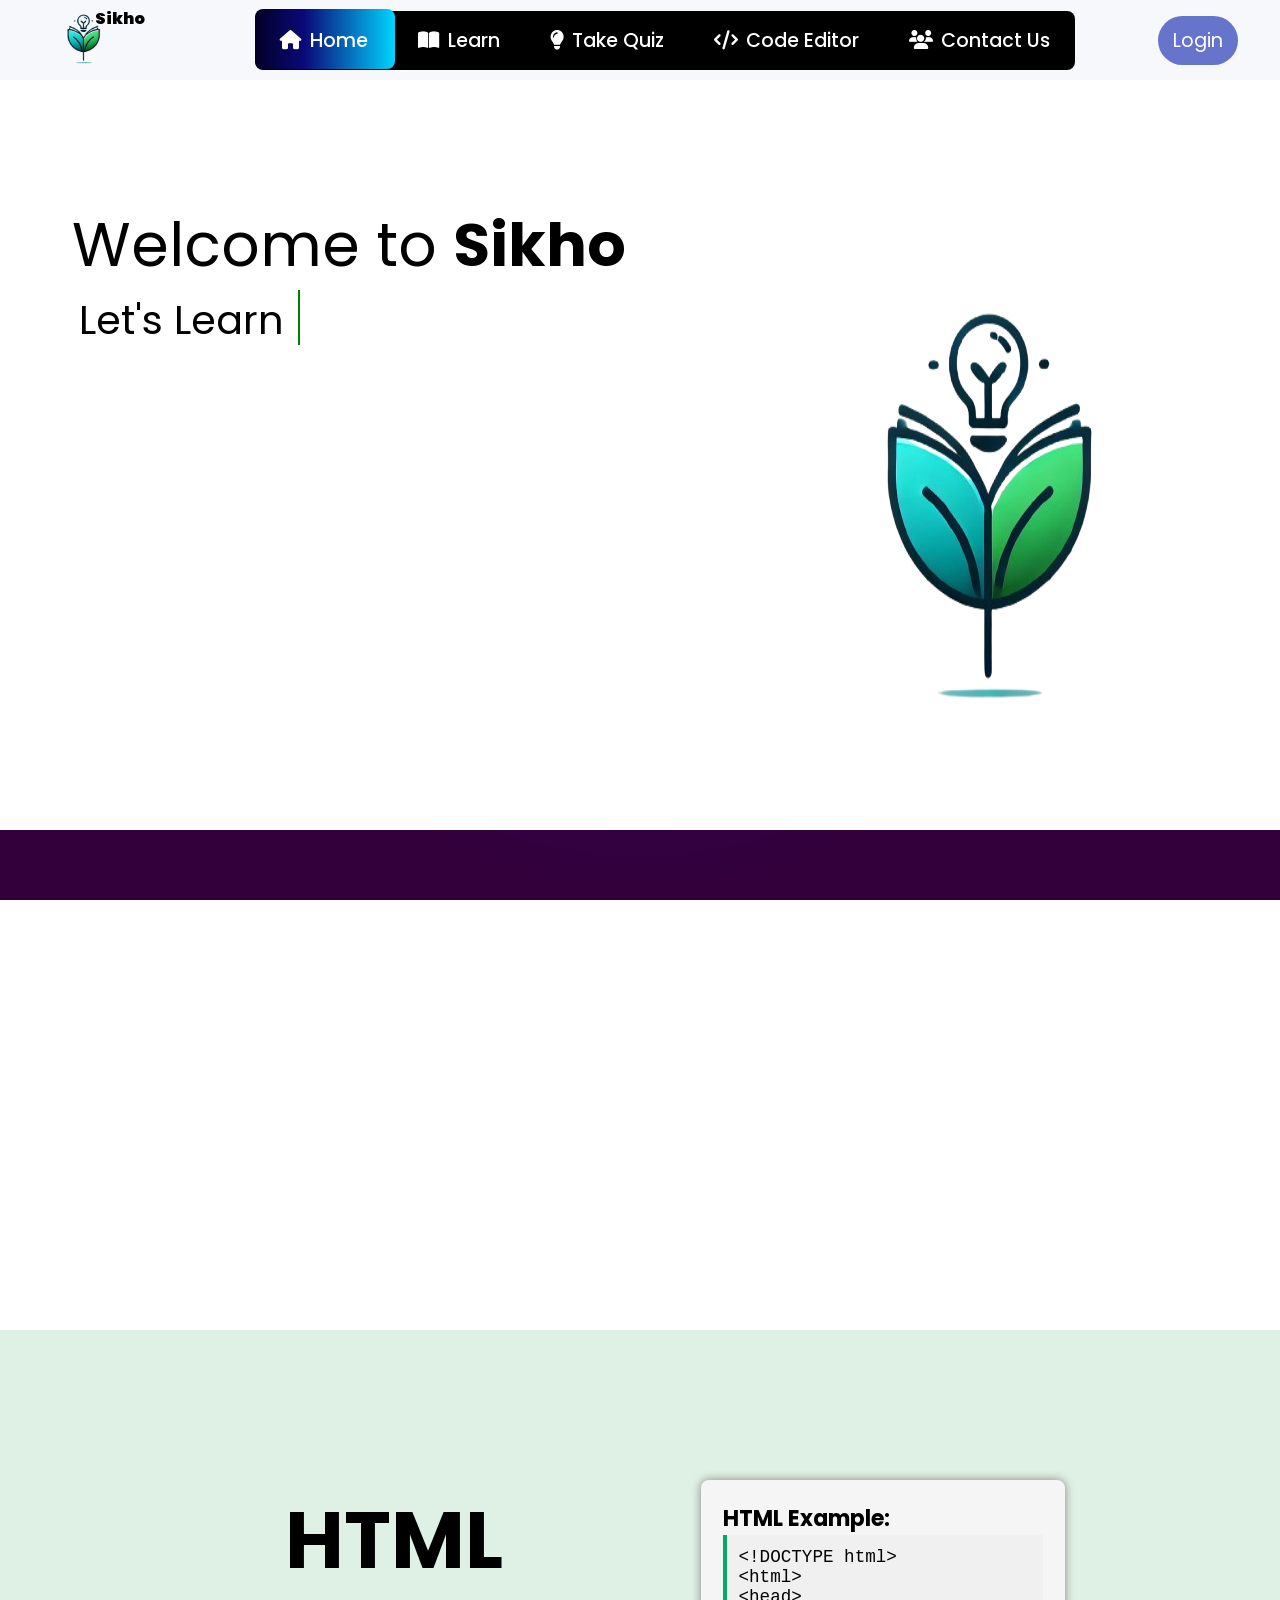
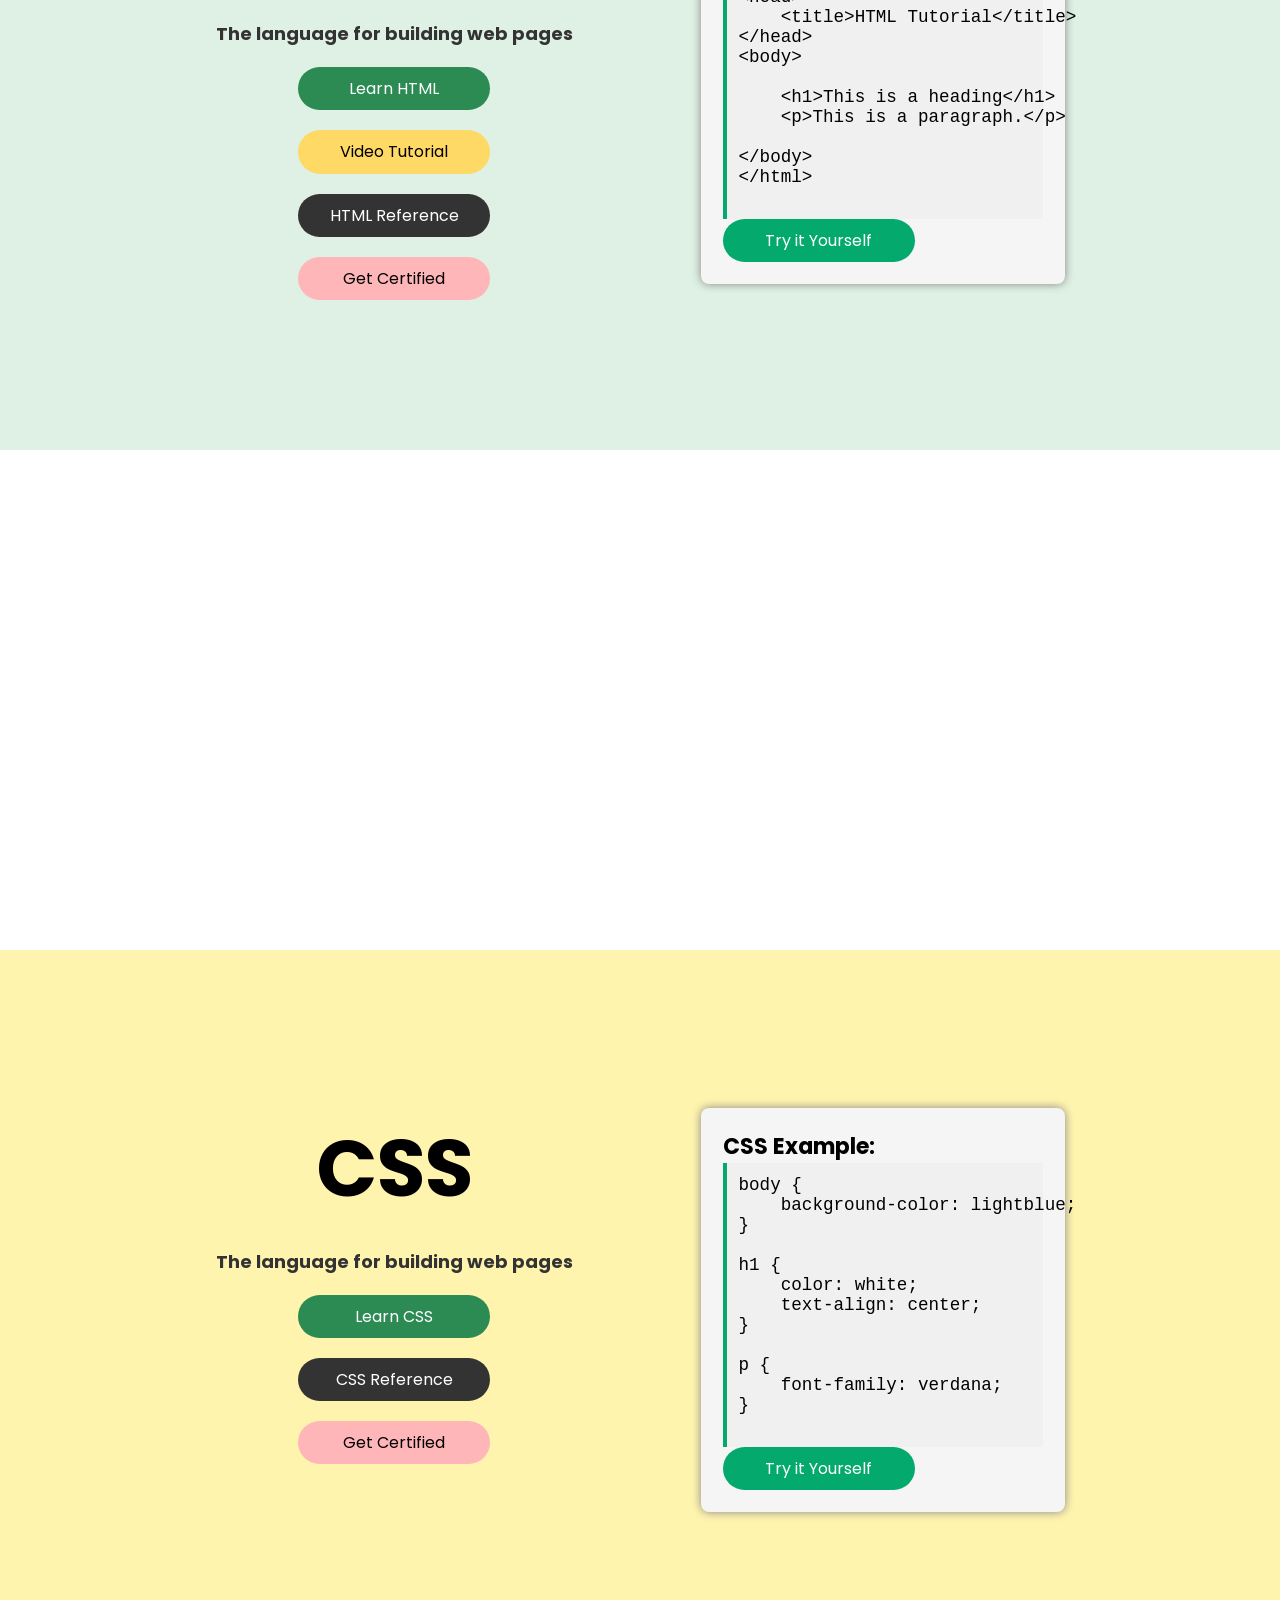
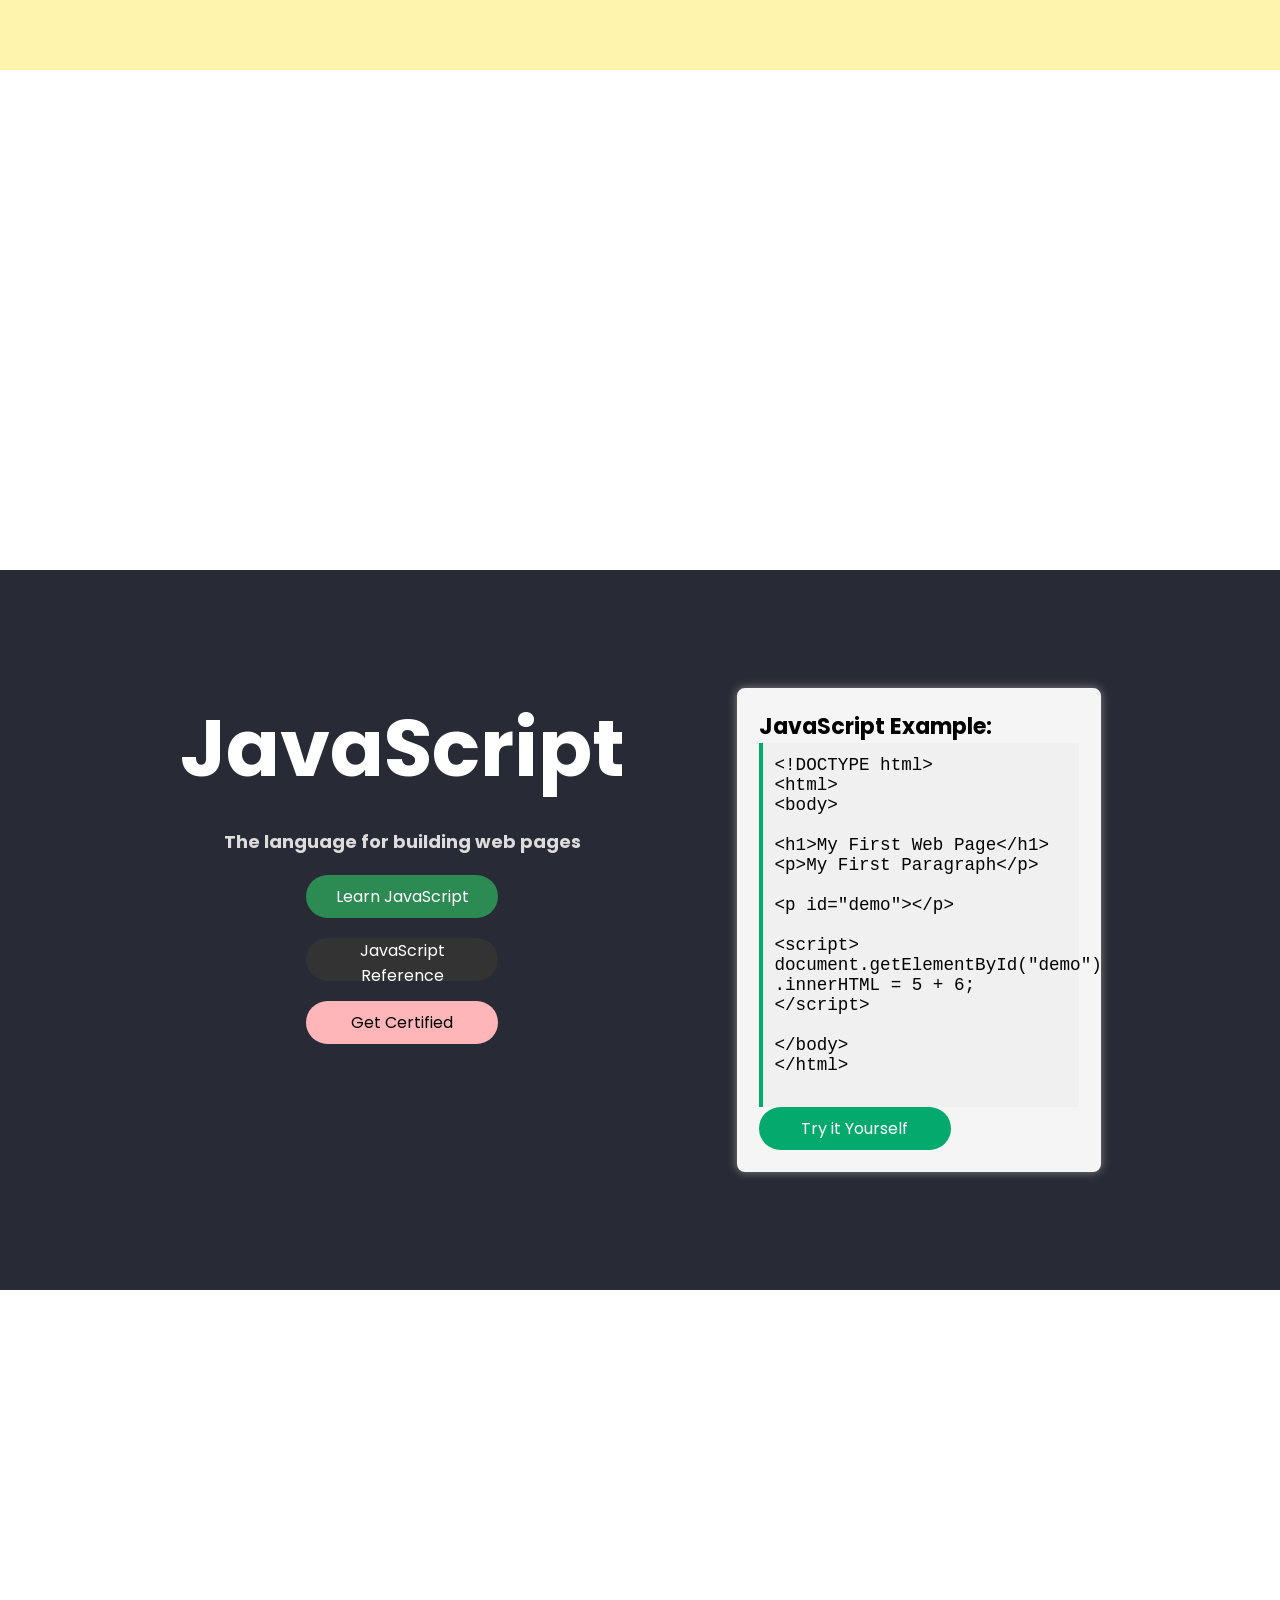
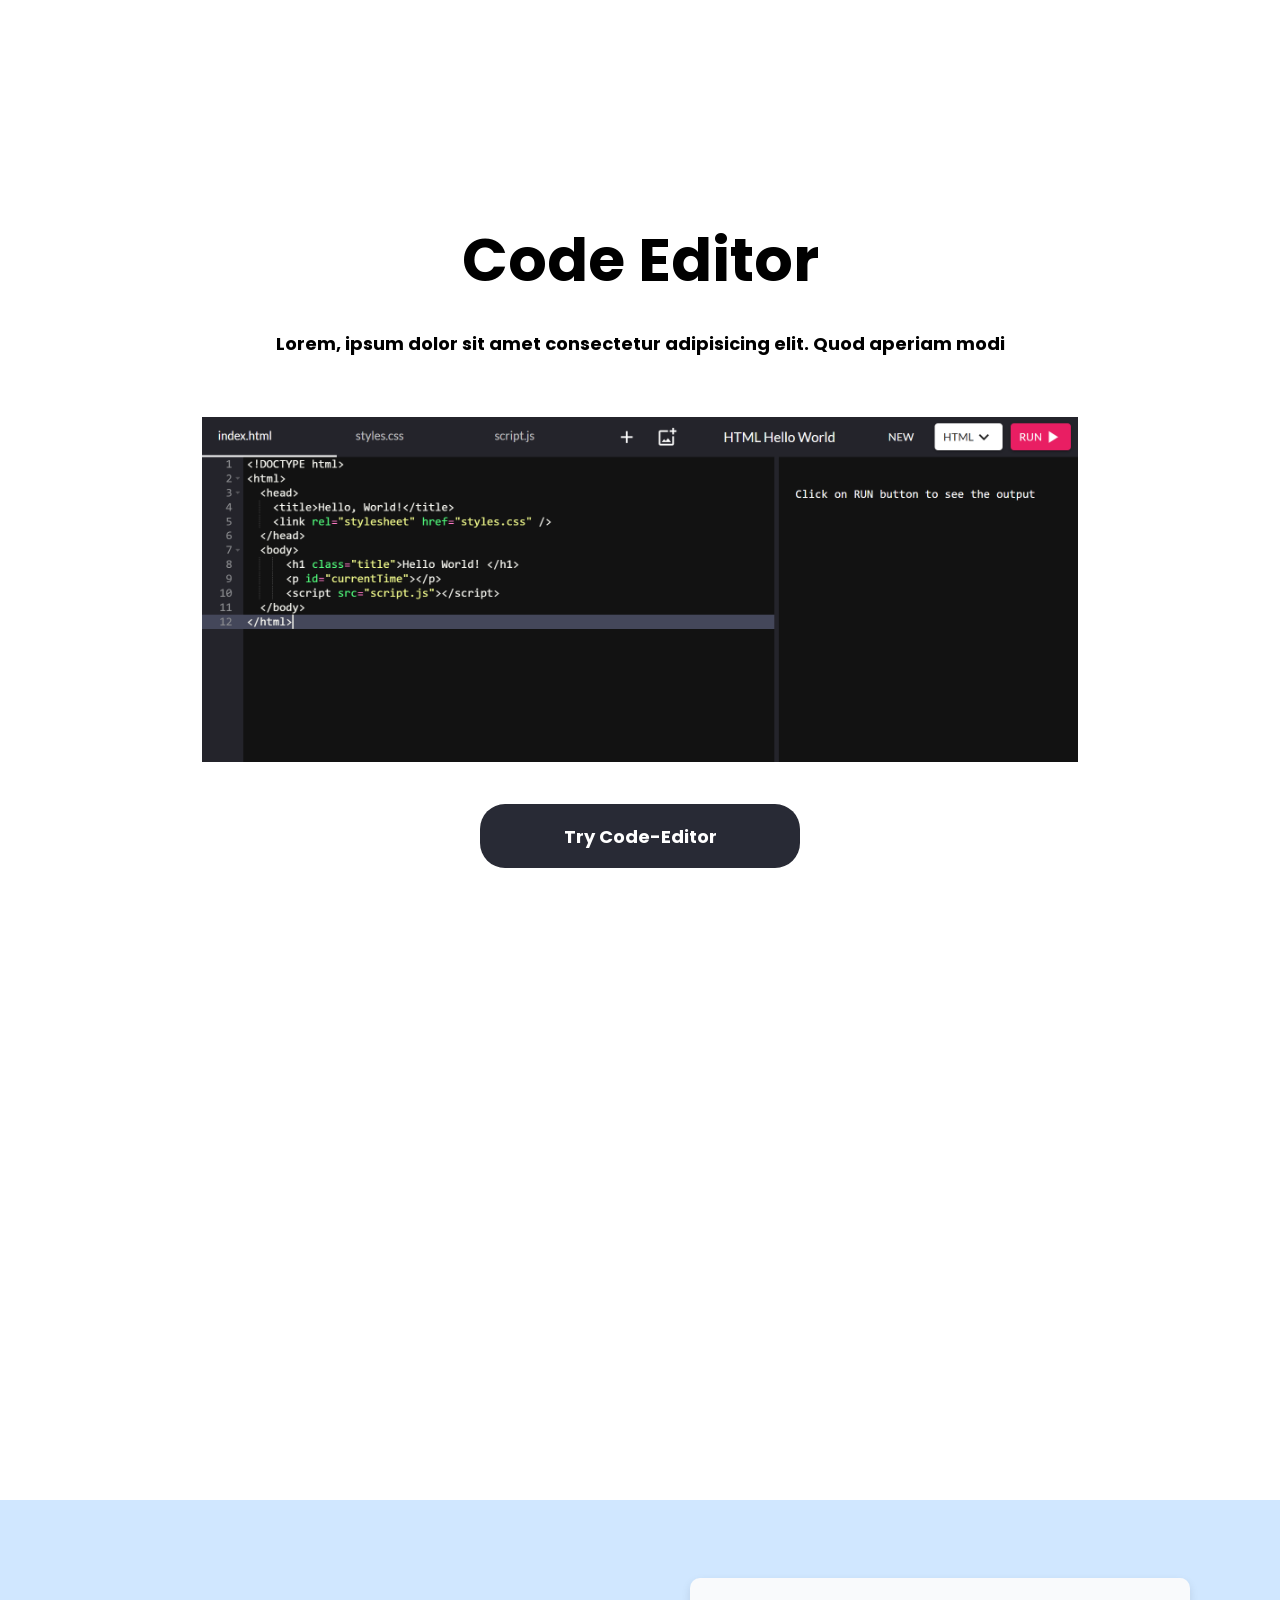
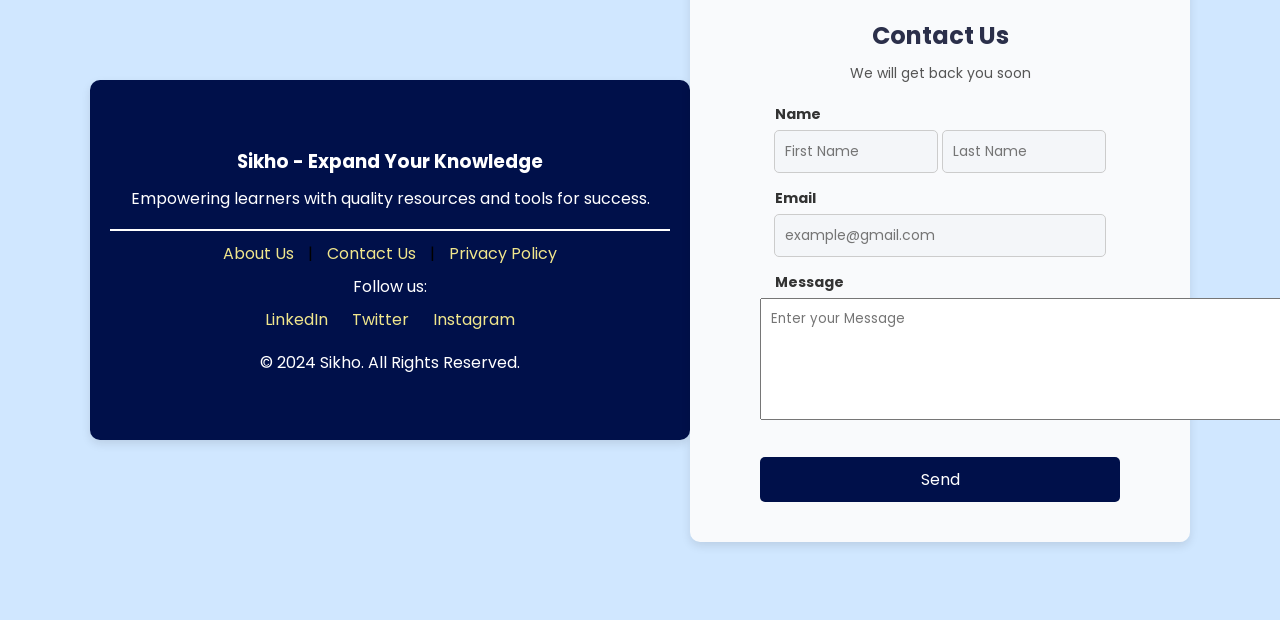
==== index.html @ ce6e806d "Update index.html" ====
<!DOCTYPE html>
<html lang="en">

<head>
    <meta charset="UTF-8">
    <meta name="viewport" content="width=device-width, initial-scale=1.0">
    <title>Sikho</title>
    <link rel="stylesheet" href="https://cdnjs.cloudflare.com/ajax/libs/font-awesome/6.6.0/css/all.min.css">
    <link rel="stylesheet" href="./stylesheets/styles.css">
</head>

<body>
    <header>
        <nav>
            <!-- Website logo -->
            <div class="logo">
                <img src="./images/SikhoLogo.png" alt="">
                <!-- Website logo name -->
                <span>Sikho</span>
            </div>
            <!-- Navbar menu when website view in Desktop  -->
            <ul class="desktop-nav-menu">
                <li><a href="./index.html"><i class="fa-solid fa-house"></i><span>Home</span></a></li>
                <li class="desktop-dropdown"><a href="#"><i class="fa-solid fa-book-open"></i><span>Learn</span></a>
                    <ul class="desktop-learn-dropdown-content">
                        <li><a href="./courses/LearnHtml.html">HTML</a></li>
                    </ul>
                </li>
                <li class="desktop-dropdown"><a href="#"><i class="fa-solid fa-lightbulb"></i><span>Take Quiz</span></a>
                    <ul class="desktop-quiz-dropdown-content">
                        <li><a href="./quizes/HtmlQuiz.html">HTML Quiz</a></li>
                        <li><a href="./quizes/CssQuiz.html">CSS Quiz</a></li>
                    </ul>
                </li>
                <li><a href="./courses/code-editor.html"><i class="fa-solid fa-code"></i><span>Code Editor</span></a></li>
                <li><a href="#footer"><i class="fa-solid fa-users"></i><span>Contact Us</span></a></li>
                <!-- Menu link hover effect -->
                <span class="nav-menu-hover-effect"></span>
            </ul>
            <div>
                <button class="login">Login</button>
            </div>
            <!-- Humburger icon when Somebody view in Phones-->
            <label class="hamburger-menu" for="menuToggle">
                <span></span>
                <span></span>
                <span></span>
            </label>
            <!-- Hamburger menu icon with hidden checkbox -->
            <input type="checkbox" id="menuToggle">
            <!-- Navbar menu when website view in Mobile Phones  -->
            <ul class="phone-nav">
                <li><a href="./index.html">Home</a></li>
                <li class="learn-dropdown">
                    <input type="checkbox" id="learn-dropdown-checkbox" name="Click">
                    <label for="learn-dropdown-checkbox" class="learn-dropdown-label">Learn</label>
                    <div class="learn-dropdown-content">
                        <a href="./courses/LearnHtml.html" >HTML</a>
                    </div>
                </li>
                <li class="quiz-dropdown">
                    <input type="checkbox" id="quiz-dropdown-checkbox" name="Click">
                    <label for="quiz-dropdown-checkbox" class="quiz-dropdown-label">Take Quiz</label>
                    <div class="quiz-dropdown-content">
                        <a href="./quizes/HtmlQuiz.html" >HTML Quiz</a>
                        <a href="./quizes/CssQuiz.html" >CSS Quiz</a>
                    </div>
                </li>
                <li><a href="./courses/code-editor.html">Code Editor</a></li>
            </ul>
        </nav>
    </header>
    <main>
        <div class="welcome-area">
            <div>
                <div class="welcome-to-sikho">Welcome to <b>Sikho</b></div>
                <div class="lets-learn-language">
                    <p>Let's Learn</p>
                    <ul>
                        <li><span>HTML</span></li>
                        <li><span>CSS</span></li>
                        <li><span>JavaScript</span></li>
                    </ul>
                </div>
            </div>
            <img src="./images/SikhoLogo.png" alt="">
        </div>

        <div class="parallax parallax0"></div>

        <div class="HTML-section">
            <div class="HTML-container">
                <div class="left-section">
                    <h2>HTML</h2>
                    <p>The language for building web pages</p>
                    <button class="btn green">Learn HTML</button>
                    <button class="btn yellow">Video Tutorial</button>
                    <button class="btn black">HTML Reference</button>
                    <button class="btn pink">Get Certified</button>
                </div>
                <div class="animated-border html-animated-border">
                    <div class="right-section">
                        <h2>HTML Example:</h2>
                        <pre class="code-box">
&lt;!DOCTYPE html&gt;
&lt;html&gt;
&lt;head&gt;
    &lt;title&gt;HTML Tutorial&lt;/title&gt;
&lt;/head&gt;
&lt;body&gt;

    &lt;h1&gt;This is a heading&lt;/h1&gt;
    &lt;p&gt;This is a paragraph.&lt;/p&gt;

&lt;/body&gt;
&lt;/html&gt;
                    </pre>
                        <button class="btn try">Try it Yourself</button>
                    </div>
                </div>
            </div>
        </div>

        <div class="parallax parallax1"></div>

        <div class="CSS-section">
            <div class="CSS-container">
                <div class="left-section">
                    <h2>CSS</h2>
                    <p>The language for building web pages</p>
                    <button class="btn green">Learn CSS</button>
                    <button class="btn black">CSS Reference</button>
                    <button class="btn pink">Get Certified</button>
                </div>
                <div class="animated-border css-animated-border">
                    <div class="right-section">
                        <h2>CSS Example:</h2>
                        <pre class="code-box">
body {
    background-color: lightblue;
}

h1 {
    color: white;
    text-align: center;
}

p {
    font-family: verdana;
}
                    </pre>
                        <button class="btn try">Try it Yourself</button>
                    </div>
                </div>
            </div>
        </div>

        <div class="parallax parallax2"></div>

        <div class="JAVASCRIPT-section">
            <div class="JAVASCRIPT-container">
                <div class="left-section">
                    <h2>JavaScript</h2>
                    <p>The language for building web pages</p>
                    <button class="btn green">Learn JavaScript</button>
                    <button class="btn black">JavaScript Reference</button>
                    <button class="btn pink">Get Certified</button>
                </div>
                <div class="animated-border js-animated-border">
                    <div class="right-section">
                        <h2>JavaScript Example:</h2>
                        <pre class="code-box">
&lt;!DOCTYPE html&gt;
&lt;html&gt;
&lt;body&gt;
                            
&lt;h1>My First Web Page&lt;/h1&gt;
&lt;p&gt;My First Paragraph&lt;/p&gt;

&lt;p id="demo"&gt;&lt;/p&gt;

&lt;script&gt;
document.getElementById("demo")
.innerHTML = 5 + 6;
&lt;/script&gt;

&lt;/body&gt;
&lt;/html&gt;
                    </pre>
                        <button class="btn try">Try it Yourself</button>
                    </div>
                </div>
            </div>
        </div>

        <div class="parallax parallax3"></div>

        <div class="Editor">
            <div class="code-editor">
                <h2>Code Editor</h2>
                <p>Lorem, ipsum dolor sit amet consectetur adipisicing elit. Quod aperiam modi </p>
                <img src="./images/Code-Editor.png" alt="Code-Editor">
                <div>
                    <button><a href="code-editor.html">Try Code-Editor</a></button>
                </div>
            </div>
        </div>

        <div class="parallax parallax4"></div>

    </main>
    <footer>
        <div id="footer">
            <div class="contact-us">
                <div>
                    <h3>Sikho - Expand Your Knowledge</h3>
                    <p>Empowering learners with quality resources and tools for success.</p>
                </div>
                <hr>
                <div>
                    <a href="">About Us</a> |
                    <a href="">Contact Us</a> |
                    <a href="">Privacy Policy</a>
                </div>
                <div>
                    <p>Follow us:</p>
                    <a href="">LinkedIn</a>
                    <a href="">Twitter</a>
                    <a href="">Instagram</a>
                </div>

                <div>
                    <p>&copy; 2024 Sikho. All Rights Reserved.</p>
                </div>
            </div>
            <div class="contact-form">
                <h2>Contact Us</h2>
                <p>We will get back you soon</p>
                <form action="">
                    <label for="Name">Name</label>
                    <div>
                        <input type="text" placeholder="First Name" required>
                        <input type="text" placeholder="Last Name">
                    </div>
                    <label for="">Email</label>
                    <input type="email" placeholder="example@gmail.com" required>

                    <label for="">Message</label>
                    <textarea cols="44" rows="5" name="" id="" placeholder="Enter your Message"></textarea>

                    <input type="submit" value="Send">

                </form>
            </div>
        </div>
    </footer>
</body>

</html>
---- stylesheets/styles.css ----
@import url('https://fonts.googleapis.com/css2?family=Poppins:ital,wght@0,100;0,200;0,300;0,400;0,500;0,600;0,700;0,800;0,900;1,100;1,200;1,300;1,400;1,500;1,600;1,700;1,800;1,900&display=swap');

/* ..............CSS Reset.............. */
* {
  margin: 0;
  padding: 0;
  box-sizing: border-box;
  font-family: "Poppins", serif;
}



html{
    scroll-behavior: smooth;
    overflow-x: hidden;
}
header{
    position: sticky;
    top: 0;
    z-index: 1;
}

/* ..............Header/Navbar Section Style............... */
nav{
    display: flex;
    align-items: center;
    justify-content: space-around;
    background-color: #f7f8fc;
}

nav .logo img {
    height: 80px;
}

nav .logo {
    display: flex;
}

nav .logo span {
    font-weight: 900;
    position: relative;
    top: 6px;
    left: -27px;
  }

nav .desktop-nav-menu {
    display: flex;
    border-radius: 8px;
    background-color: black;
}

nav .desktop-nav-menu li a {
    text-decoration: none;
    font-size: 1.2rem;
    font-weight: 500;
    color: white;
}

nav .desktop-nav-menu li{
    list-style: none;
    padding: 15px 25px 15px 25px;
}


nav .desktop-nav-menu .desktop-dropdown {
    position: relative;
}

.desktop-learn-dropdown-content {
    display: none;
    position: absolute;
    top: 58px;
    left: -17px;
    background: linear-gradient(90deg, rgba(2, 0, 36, 0.431) 0%, rgba(9, 9, 121, 0.385) 35%, rgba(0, 213, 255, 0.179) 100%);
    backdrop-filter: blur(10px);
    border-bottom-left-radius: 8px;
    border-bottom-right-radius: 8px;
    box-shadow: 0px 8px 16px 0px rgba(0,0,0,0.2);
    z-index: 1;
}

.desktop-quiz-dropdown-content {
    display: none;
    position: absolute;
    top: 58px;
    left: 0;
    background: linear-gradient(90deg, rgba(2, 0, 36, 0.431) 0%, rgba(9, 9, 121, 0.385) 35%, rgba(0, 213, 255, 0.179) 100%);
    border-bottom-left-radius: 8px;
    border-bottom-right-radius: 8px;
    box-shadow: 0px 8px 16px 0px rgba(0,0,0,0.2);
    z-index: 1;
}


.desktop-dropdown-content li {
    width: 10vw;
}

.desktop-dropdown:hover .desktop-learn-dropdown-content,.desktop-dropdown:hover .desktop-quiz-dropdown-content {
    display: block;
}





nav .desktop-nav-menu li a span{
    padding-left: 8px;
}

nav li a:hover {
    text-decoration: underline;
}

nav .login {
    border: none;
    border-radius: 25px;
    padding: 10px 15px 10px 15px;
    background-color: #6674cc;
    color: white;
    font-size: 1.2rem;
}

.login:hover {
    background-color: #3e4ca7;
    color: white;
    cursor: pointer;
}

/* Hidden off screen initially when website view in desktop but show in phones*/
nav .phone-nav {
    width: 101vw;
    height: 90vh;
    position: fixed;
    top: 80px;
    right: -580px;
    transition: right 1s ease;
    padding-top: 20px;
    display: none;
    backdrop-filter: blur(20px);
    background: linear-gradient(90deg, rgba(2, 0, 36, 0.431) 0%, rgba(9, 9, 121, 0.385) 35%, rgba(0, 213, 255, 0.179) 100%);
    font-weight: 600;
    z-index: 1;
}

nav .phone-nav li {
    list-style: none;
    display: flex;
    justify-content: center;
    align-items: center;
    padding: 10px;
}

nav .phone-nav li a {
    color: black;
    padding: 5px 45px;
    border-radius: 5px;
    text-decoration: none;
    font-size: 16px;
    background-color: #fff;
}
nav .phone-nav li:first-child a{
    margin-left: 15px;
}
nav .phone-nav li:last-child a{
    padding: 5px 23px;
    margin-left: 15px;
}

nav .hamburger-menu {
    position: fixed;
    top: 20px;
    right: 20px;
    cursor: pointer;
    z-index: 2;
    display: flex;
    flex-direction: column;
    justify-content: space-around;
    width: 30px;
    height: 25px;
    display: none;
}

nav .hamburger-menu span {
    display: block;
    padding: 3px;
    margin: 4px;
    border-radius: 5px;
    background-color: black;
    transition: .1s;
}

.hamburger-menu span:nth-child(1){
    width: 40px;
}
.hamburger-menu span:nth-child(2){
    width: 35px;
    margin-left: 9px;
}
.hamburger-menu span:nth-child(3){
    width: 25px;
    margin-left: 19px;
}

  /* Checkbox styling (hidden) */
nav #menuToggle {
    display: none;
}
  
  /* Show sidebar when checkbox is checked */
#menuToggle:checked~.phone-nav {
    right: 0;
}

/* z index for to show li item on the uppar side of menu bar relative for to set the glowing according to li  */
.desktop-nav-menu li{
    position: relative;
    z-index: 1;
}
     
/* Postion relative for span which is in inside of desktop-nav-menu */
nav .desktop-nav-menu {
        position: relative;
}

.desktop-nav-menu .nav-menu-hover-effect {
    position: absolute;
    top: -1.5px;
    left: 0;
    width: 140px;
    height: 60px;
    background: linear-gradient(90deg, rgba(2, 0, 36, 1) 0%, rgba(9, 9, 121, 1) 35%, rgba(0, 212, 255, 1) 100%);
    border-radius: 8px;
    transition: ease-out .5s;
}
  
.desktop-nav-menu li:nth-child(1):hover~.nav-menu-hover-effect{
    left: 0;
}
  .desktop-nav-menu li:nth-child(2):hover~.nav-menu-hover-effect{
    left: 128px;
}
.desktop-nav-menu li:nth-child(3):hover~.nav-menu-hover-effect{
    left: 285px;
}
.desktop-nav-menu li:nth-child(4):hover~.nav-menu-hover-effect{
    left: 486px;
}
.desktop-nav-menu li:nth-child(5):hover~.nav-menu-hover-effect{
    left: 680.4px;
}

/* ..............Main Section Style............... */
/* *********Welcome msg area section********** */

.welcome-area {
    margin-top: 120px;
    margin-left: 20px;
    display: flex;
    justify-content: space-around;
    min-height: 70vh;
}

.welcome-to-sikho {
    color: black;
    font-size: 60px;
}

.lets-learn-language {
    display: flex;
    margin-left: 7px;
}

.lets-learn-language p {
    font-size: 40px;
    color: black;
}

.lets-learn-language ul li {
    font-size: 40px;
    color: rgb(4, 116, 10);
    list-style: none;
    padding: 0 14px;
}

.lets-learn-language ul li span {
    position: relative;
}

.lets-learn-language ul li span::before {
    content: "";
    height: 58px;
    width: 210px;
    border-left: 2px solid green;
    background-color: white;
    position: absolute;
    left: 0;
    animation: typing 1.6s steps(20) infinite alternate;
}

@keyframes typing {
    100% {
      left: 110%;
    }
}

.lets-learn-language ul li{
    animation: slideup 9.5s steps(3) infinite;
    position: relative;
    top: 0;
}

@keyframes slideup {
    100% {
      top: -178px;
    }
}

.lets-learn-language ul {
    height: 55px;
    overflow: hidden;
}

/* *********HTML Language section********** */

.HTML-section {
    background-color: #DFF1E4;
    display: flex;
    align-items: center;
    justify-content: center;
    min-height: 80vh;
}

.HTML-container {
    display: flex;
    gap: 8rem;
    padding: 20px;
    background-color: #DFF1E4;
    border-radius: 8px;
}

.left-section {
    display: flex;
    flex-direction: column;
    gap: 20px;
    align-items: center;
    animation: lefttoright 10s ease;
    animation-timeline: view();
    animation-range: entry 0;
}

.left-section h2 {
    font-size: 5rem;
}

.left-section p {
    font-size: 18px;
    font-weight: 700;
    color: #333;
}

.btn {
  padding: 0px 12px 0 12px;
  height: 2.7rem;
  width: 12rem;
  border: none;
  border-radius: 25px;
  font-size: 16px;
  cursor: pointer;
  color: #fff;
}

.green {
    background-color: #2C8A53;
}
  
.yellow {
    background-color: #FFD966;
    color: black;
}
  
.black {
    background-color: #333;
    color: white;
}
  
.pink {
    background-color: #FFB6B9;
    color: black;
}

.right-section {
    background-color: #f5f5f5;
    padding: 20px;
    border: 2px solid #f5f5f5;
    border-radius: 8px;
    box-shadow: 0 0 10px rgb(134, 132, 132);
    animation: righttoleft 10s ease;
    animation-timeline: view();
    animation-range: entry 0;
}
.right-section:hover{
    border: 2px solid green;
}

.right-section h2 {
    font-size: 22px;
}

.code-box {
    background-color: #f0f0f0;
    padding: 12px;
    width: 25vw;
    font-family: monospace;
    border-left: 4px solid #04aa6d;
    font-size: 1.1rem;
}

.try {
    background-color: #04aa6d;
}

/* *********CSS Language section********** */

.CSS-section {
    background-color: #FFF4AE;
    display: flex;
    align-items: center;
    justify-content: center;
    min-height: 80vh;
}

.CSS-container {
    display: flex;
    gap: 8rem;
    padding: 20px;
    background-color: #FFF4AE;
    border-radius: 8px;
}


/* *********Javascript Language section********** */

.JAVASCRIPT-section {
    background-color: #282A35;
    display: flex;
    align-items: center;
    justify-content: center;
    min-height: 80vh;
}

.JAVASCRIPT-container {
    display: flex;
    gap: 7rem;
    padding: 20px;
    border-radius: 8px;
}

.JAVASCRIPT-container .left-section h2 {
    color: white;
}
.JAVASCRIPT-container p {
    color: rgb(221, 219, 219);
}

/* *********Code Editor Language section********** */

.Editor {
    display: flex;
    justify-content: center;
    text-align: center;
    color: white;
    min-height: 80vh;
    margin-bottom: 90px;
}

.Editor h2 {
    font-size: 60px;
    color: black;
    margin-bottom: 25px;
    margin-top: 25px;
}

.Editor p {
    margin-bottom: 60px;
    font-size: 18px;
    font-weight: 700;
    color: black;
}

.code-editor {
    animation: lefttoright 10s ease .5s;
    animation-timeline: view();
    animation-range: entry 0;
}

.code-editor img {
    height: 345px;
}

.code-editor button {
    width: 20rem;
    height: 4rem;
    margin-top: 35px;
    font-size: 18px;
    border: none;
    border-radius: 25px;
    font-weight: 700;
    color: white;
    background-color: #282a35;
    /* position: relative; */
}

.code-editor a {
    border-radius: 25px;
    text-decoration: none;
    color: white;
    /* position: relative; */
    padding: 16px 50px 16px 50px;
}

@keyframes lefttoright {
    from {
      opacity: 0;
      transform: translateX(-1000px);
    }
  
    to {
      opacity: 1;
    }
}

@keyframes righttoleft {
    from {
      opacity: 0;
      transform: translateX(1000px);
    }
  
    to {
      opacity: 1;
    }
}


  
button:active,.login:active{
    animation: scaleup 2s;
}
@keyframes scaleup {
    from {
      transform:scale(1) 
   }
  
    to {
      transform: scale(1.5);
    }
}

/* **********Contact Form*********** */

#footer {
    display: flex;
    justify-content: center;
    align-items: center;
    min-height: 80vh;
    background-color: #d0e7ff;
}

.contact-form {
    background-color: #f9fafc;
    width: 500px;
    padding: 40px 70px 40px 70px;
    border-radius: 10px;            
    box-shadow: 0px 4px 10px rgba(5, 5, 5, 0.1);
    text-align: center;
    min-height: 55vh;
    animation: lefttoright 2s ease;
    animation-timeline: view();
    animation-range: entry 0;
}

.contact-us{
    background-color: #f9fafc;
    width: 600px;
    padding: 20px;
    border-radius: 10px;
    box-shadow: 0px 4px 10px rgba(5, 5, 5, 0.1);
    text-align: center;
    min-height: 40vh;
    animation: righttoleft 2s ease;
    animation-timeline: view();
    animation-range: entry 0;
    display: flex;
    justify-content: center;
    flex-direction: column;
    background-color: #00104a;
}


.contact-form h2 {
    font-size: 24px;
    color: #2b2f4a;
    margin-bottom: 10px;
    text-align: center;
}
.contact-form p {
    font-size: 14px;
    color: #555;
    margin-bottom: 20px;
    text-align: center;
}
.contact-form label {
    font-size: 14px;
    color: #333;
    display: block;
    text-align: left;
    margin-bottom: 5px;
}

.contact-form input[type="text"]{
    width: 45.6%;
    padding: 10px;
    margin-bottom: 15px;
    border: 1px solid #ccc;
    border-radius: 5px;
    background-color: #f4f6f9;
    color: #888;
    font-size: 14px;
    outline: none;
}

.contact-form input[type="email"] {
    width: 92%;
    padding: 10px;
    margin-bottom: 15px;
    border: 1px solid #ccc;
    border-radius: 5px;
    background-color: #f4f6f9;
    color: #888;
    font-size: 14px;
    outline: none;
}

.contact-form input[type="submit"] {
    width: 100%;
    padding: 10px;
    margin-top: 30px;
    background-color: #00104a;
    color: #fff;
    border: none;
    border-radius: 5px;
    font-size: 16px;
    cursor: pointer;
}


.contact-form input[type="submit"]:hover {
    background-color: #001e7a;
}

.contact-form .footer-text {
    font-size: 12px;
    color: #888;
}
textarea{
    outline: none;
    padding: 10px;
}
label{
    margin-left: 15px;
    font-weight: 700;
}


/* Website Opening/Loading Effect */
.welcome-area{
    animation: lefttoright 2s ease ;
}
header{
    animation: right-to-left-header 2s ease;
}

@keyframes right-to-left-header {
    from {
      opacity: 0;
      transform: translateX(2000px);
    }
    
    to {
        opacity: 1;
    }
}


.learn-dropdown,.quiz-dropdown {
    position: relative;
    text-align: center;
    margin: 5px;
}

.learn-dropdown-label,.quiz-dropdown-label {
    padding: 5px 46px;
    font-size: 16px;
    cursor: pointer;
    background-color: white;
    border-radius: 5px;
    display: inline-block;
}

.quiz-dropdown-label {
    padding: 5px 30px;
}

#learn-dropdown-checkbox {
    display: none;
}

#quiz-dropdown-checkbox {
    display: none;
}

.learn-dropdown-content,.quiz-dropdown-content {
    display: none;
    position: absolute;
    top: 50px;
    left: 100px;
    background-color: #fff;
    box-shadow: 0px 8px 16px rgba(0, 0, 0, 0.2);
    z-index: 1;
    min-width: 200px;
}

.learn-dropdown-content a,.quiz-dropdown-content a {
    display: block;
    padding: 10px;
    text-decoration: none;
    color: #333;
    background-color: #f9f9f9;
}

.learn-dropdown-content a:hover,.quiz-dropdown-content a:hover {
    background-color: #ddd;
}

#learn-dropdown-checkbox:checked + .learn-dropdown-label + .learn-dropdown-content {
    display: block;
}
#quiz-dropdown-checkbox:checked + .quiz-dropdown-label + .quiz-dropdown-content {
    display: block;
}

/* Footer */

.contact-us h3{
    color: white;
    margin: 10px;
}
.contact-us p{
    margin: 8px 0;
    color: white;
}

.contact-us div:nth-child(2){
    margin-bottom: 10px;
    color: white;
}
.contact-us div:last-child{
    margin-top: 10px;
    color: white;
}

.contact-us a{
    text-decoration: none;
    margin: 0 10px;
    color: khaki;
    cursor: pointer;
}

.contact-us hr{
    margin: 10px 0;
    border: 1px solid white;
}


/* For phones */
@media only screen and (max-width: 480px) {

    .HTML-container,
    main .welcome-area,
    .CSS-container,
    .JAVASCRIPT-container {
        display: flex;
        flex-direction: column;
    }

    #footer {
        display: flex;
        flex-direction: column-reverse;
        padding: 10px;
    }

    nav .desktop-nav-menu,
    .login {
        display: none;
    }

    nav .hamburger-menu,
    nav .phone-nav {
        display: block;
    }

    nav {
        justify-content: space-between;
        width: 103vw;
    }

    main [alt="Code-Editor"] {
        width: 100vw;
        height: 25vh;
    }

    .lets-learn-language p {
        font-size: 24px;
    }

    .right-section {
        width: 95vw;
    }

    .right-section {
        animation: none;
    }

    .left-section {
        animation: none;
    }

    #footer .contact-us,
    #footer .contact-form,
    .code-editor {
        animation: none;
    }

    .Editor {
        margin-bottom: 1px;

    }

    .JAVASCRIPT-container .left-section h2 {
        font-size: 55px;
        color: whi1te;
    }

    .contact-form {
        width: 320px;
        min-height: 22.5vh;
        padding: 10px 15px 10px 15px;
        animation: righttoleft 2s ease;
        animation-timeline: view();
        animation-range: entry 0;
    }

    .contact-form label {
        margin-bottom: 6px;
    }

    .contact-form input[type="text"],
    .contact-form input[type="email"],
    .contact-form p,
    .contact-form h2,
    .contact-form input[type="submit"] {
        margin-bottom: 6px;
    }

    .contact-form input[type="submit"],
    .contact-form h2 {
        margin-top: 5px;
    }

    textarea {
        height: 80px;
        width: 275px;
    }

    .contact-us {
        width: 390px;
        padding: 10px;
        min-height: 40vh;
        animation: lefttoright 2s ease;
        animation-timeline: view();
        animation-range: entry 0;
    }



}

/* For tablets */
@media only screen and (min-width: 481px) and (max-width: 768px) {
    
    nav .desktop-nav-menu li {
        padding: 5px 4px 10px 3px;
    }

    nav .login {
        font-size: .5rem;
    }

    nav .desktop-nav-menu li a {
        font-size: .5rem;
    }

    .desktop-nav-menu .nav-menu-hover-effect {
        position: absolute;
        top: 0;
        left: 0;
        width: 48px;
        height: 38.5px;
    }

    .desktop-nav-menu li:nth-child(1):hover~.nav-menu-hover-effect {
        left: 0;
    }

    .desktop-nav-menu li:nth-child(2):hover~.nav-menu-hover-effect {
        left: 47px;
    }

    .desktop-nav-menu li:nth-child(3):hover~.nav-menu-hover-effect {
        left: 105px;
    }

    .desktop-nav-menu li:nth-child(4):hover~.nav-menu-hover-effect {
        left: 180px;
    }

    .desktop-nav-menu li:nth-child(5):hover~.nav-menu-hover-effect {
        left: 250px;
    }

    .welcome-area {
        flex-direction: column;
        margin-top: 80px;
    }
    .welcome-area .welcome-to-sikho{
        font-size: 45px;
    }
    .welcome-area .lets-learn-language{
        font-size: 15px;
    }
    .welcome-area img{
        height: 300px;
        width: 250px;
        margin-left: 200px;
    }

    .HTML-container,.CSS-container,.JAVASCRIPT-container{
        display: flex;
        flex-direction: column;
        align-items: center;
        animation: none;
    }

    .Editor img{
        height: 245px;
        width: 445px;
    }

    .code-box {
        width: 70vw;
    }

    .JAVASCRIPT-container .right-section{
        width: 77vw;
    }

    .desktop-learn-dropdown-content {
        top: 38.5px;
        left: 0;
    }
    
    .desktop-quiz-dropdown-content {
        top: 38.5px;
        left: 15px;
    }

    #footer .contact-us,
    #footer .contact-form,
    .code-editor,.left-section,.right-section {
        animation: none;
    }

    .Editor {
        margin-bottom: 50px;
    }

    .JAVASCRIPT-container .left-section h2 {
        font-size: 55px;
        color: whi1te;
    }


    .contact-us{
        width: 95vw;
        padding: 2px;
    }
    .contact-us p,a{
        font-size: 10px;
    }
    .contact-form {
        width: 80vw;
        min-height: 22.5vh;
        padding: 2px 5px 2px 5px;
    }

    textarea {
        height: 40px;
        width: 350px;
    }


    .contact-form label {
        margin-bottom: 6px;
        font-size: 12px;
    }

    .contact-form input[type="submit"]{
        margin-top: 5px;
        font-size: 15px;
    }


    .contact-form input[type="text"],
    .contact-form input[type="email"],
    .contact-form p,
    .contact-form input[type="submit"] {
        margin-bottom: 6px;
    }

    input{
        font-size: 2px;
    }
    
    #footer{
        display: flex;
        flex-direction: column-reverse;
    }
    
}

/* For iPads (Portrait and Landscape) */
@media (min-width: 768px) and (max-width: 1024px) {

    nav .desktop-nav-menu li {
        padding: 12px 11px 12px 11px;
    }

    nav .login {
        font-size: .9rem;
        margin-left: 10px;
    }

    nav{
        justify-content: space-between;
        padding-right: 10px;

    }
    nav .desktop-nav-menu li a {
        font-size: .8rem;
    }

    .desktop-nav-menu .nav-menu-hover-effect {
        position: absolute;
        top: 0;
        left: 0;
        width: 80px;
        height: 47.5px;
    }

    .desktop-nav-menu li:nth-child(1):hover~.nav-menu-hover-effect {
        left: 0;
    }

    .desktop-nav-menu li:nth-child(2):hover~.nav-menu-hover-effect {
        left: 80px;
    }

    .desktop-nav-menu li:nth-child(3):hover~.nav-menu-hover-effect {
        left: 180px;
    }

    .desktop-nav-menu li:nth-child(4):hover~.nav-menu-hover-effect {
        left: 300px;
    }

    .desktop-nav-menu li:nth-child(5):hover~.nav-menu-hover-effect {
        left: 423px;
    }

    .welcome-area {
        flex-direction: column;
        height: 76vh;
    }
    .welcome-area img{
        height: 350px;
        width: 500px;
        margin-left: 27vw;
    }

    .HTML-container,.CSS-container,.JAVASCRIPT-container{
        display: flex;
        flex-direction: column;
        align-items: center;
    }

    .code-box {
        width: 42vw;
    }

    .JAVASCRIPT-container .right-section{
        width: 47vw;
    }

    .desktop-learn-dropdown-content {
        top: 47.4px;
        left: -8px;
    }
    
    .desktop-quiz-dropdown-content {
        top: 47px;
        left: 15px;
    }

}
.parallax {
    height: 500px;
    background-attachment: fixed;
    background-position: center;
    background-repeat: no-repeat;
    background-size: cover;
}

.parallax0 {
    background-image: url(../images/HTML\ CSS\ JS.png);
    /* Replace with your image URL */
}

.parallax1 {
    background-image: url(../images/frontend\ defveloper.jpeg);
}

.parallax2 {
    background-image: url(../images/QuizBackground.jpg)
        }
.parallax3 {
    background-image: url(../images/project.png);
}
.parallax4 {
    background-image: url(../images/Web-Development-Roadmap-1.png);
}
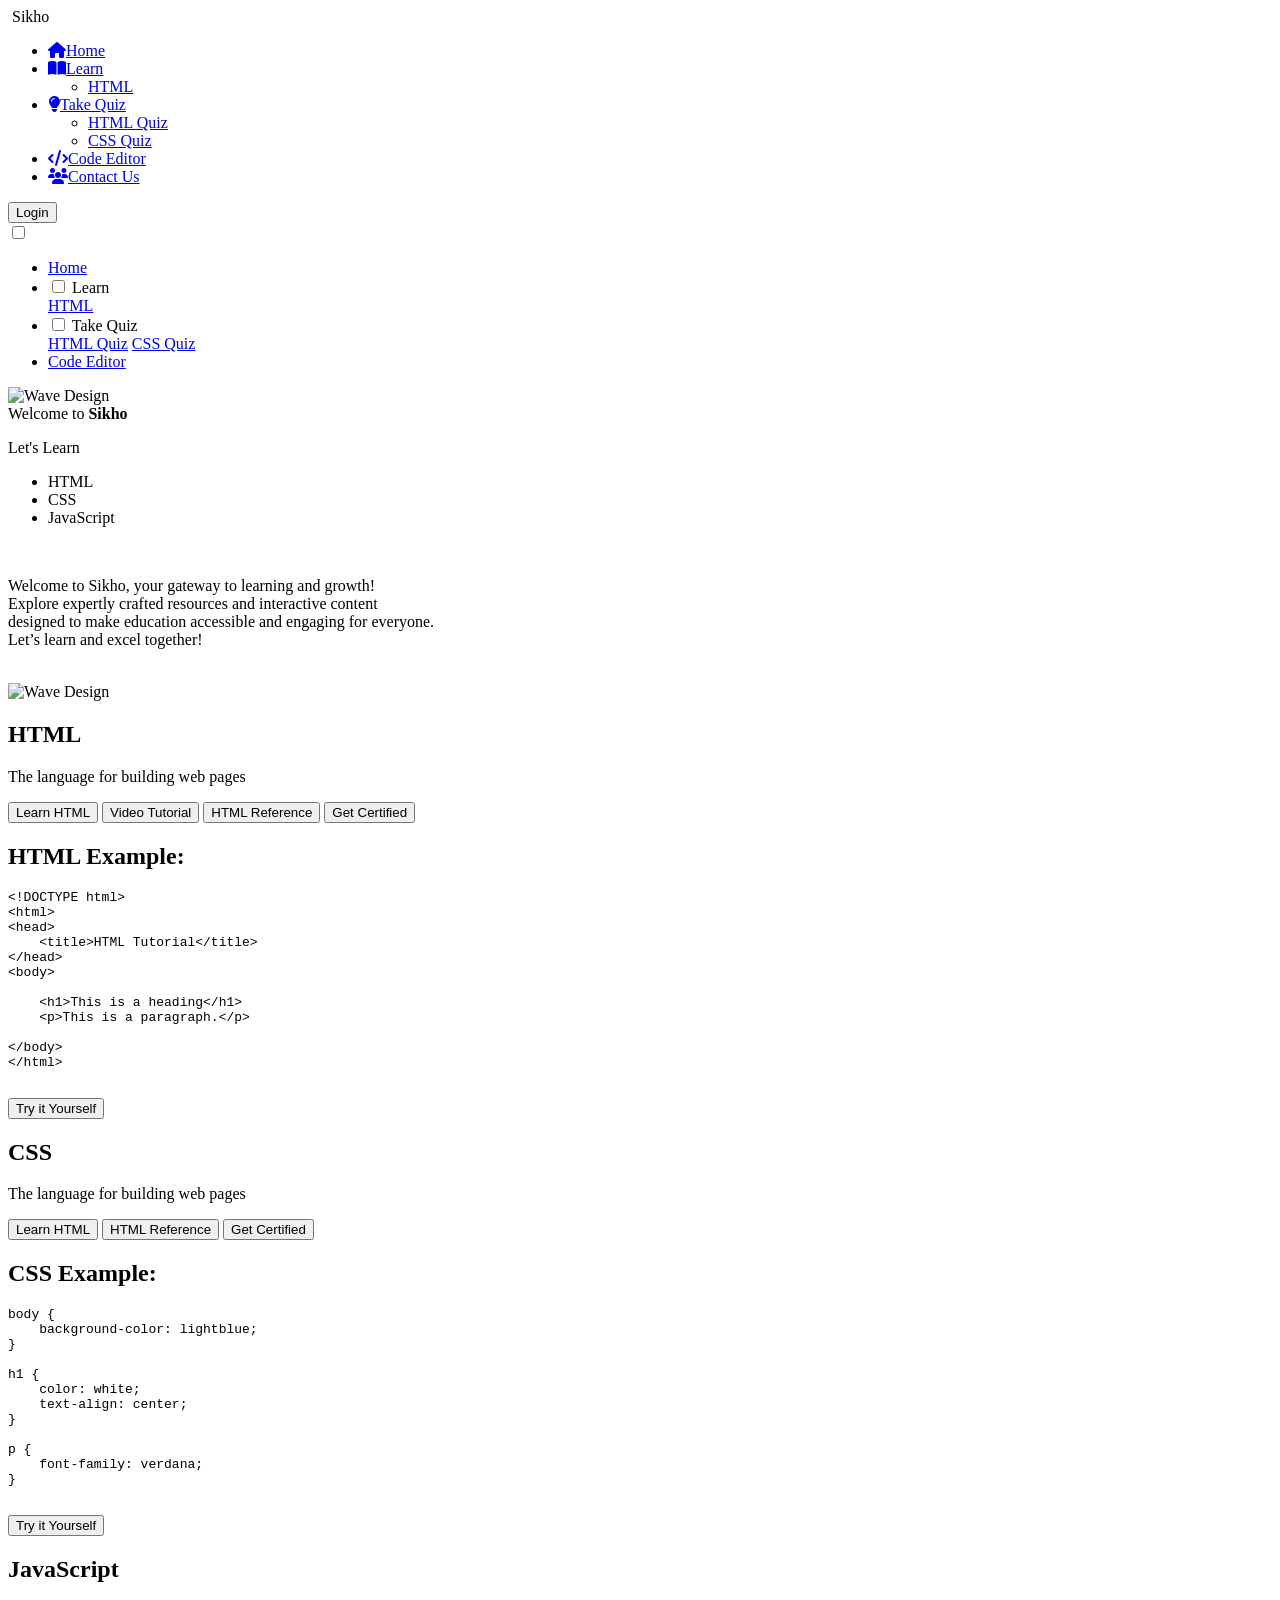
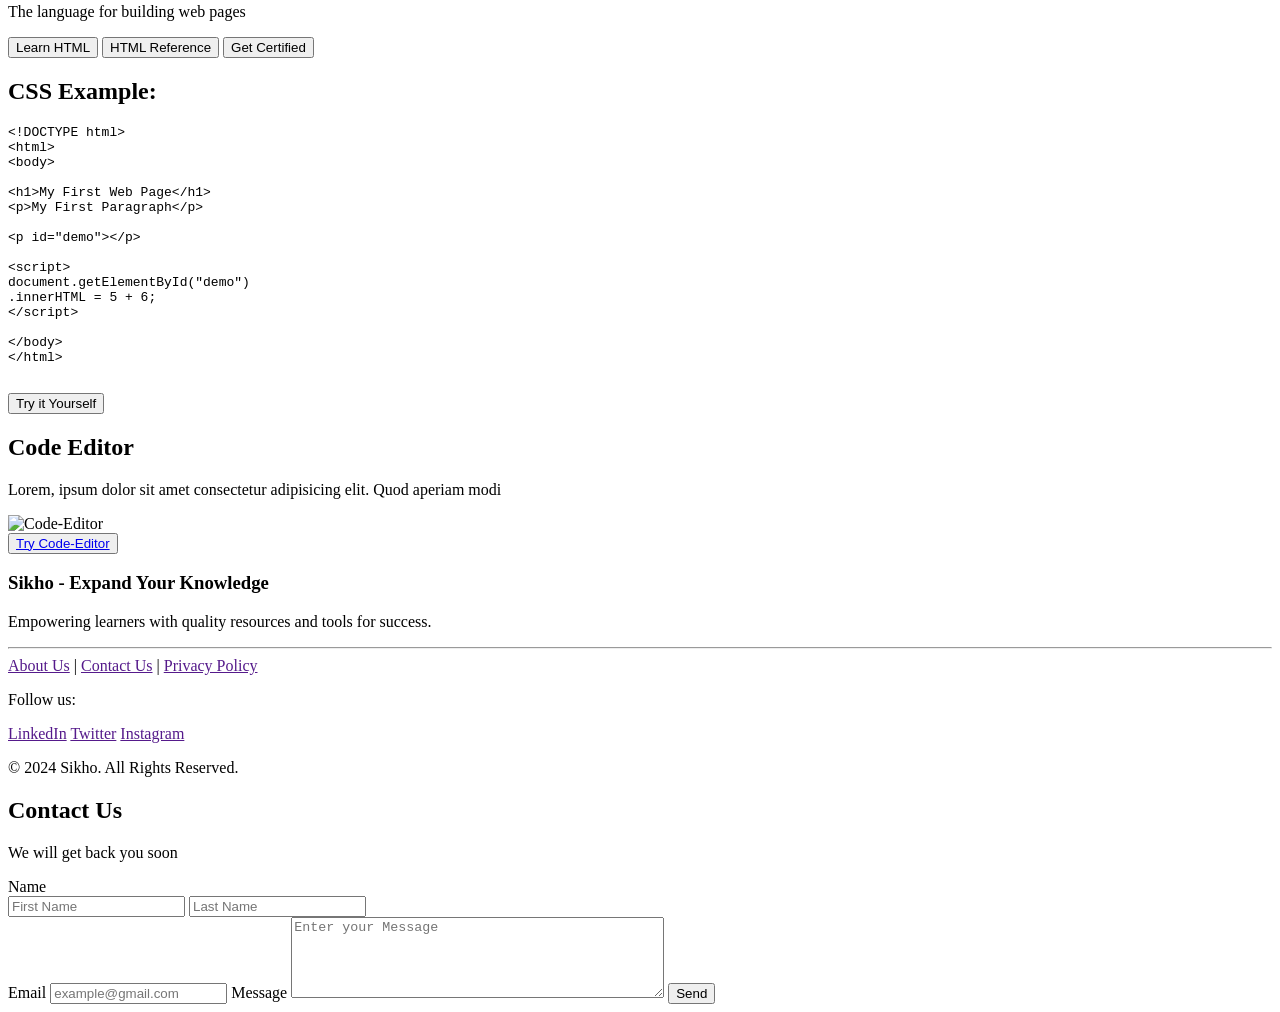
==== commit 0e8d9b28: "Add files via upload" ====
--- a/index.html
+++ b/index.html
@@ -7,6 +7,9 @@
     <title>Sikho</title>
     <link rel="stylesheet" href="https://cdnjs.cloudflare.com/ajax/libs/font-awesome/6.6.0/css/all.min.css">
     <link rel="stylesheet" href="./stylesheets/styles.css">
+    <style>
+      
+    </style>
 </head>
 
 <body>
@@ -32,7 +35,8 @@
                         <li><a href="./quizes/CssQuiz.html">CSS Quiz</a></li>
                     </ul>
                 </li>
-                <li><a href="./courses/code-editor.html"><i class="fa-solid fa-code"></i><span>Code Editor</span></a></li>
+                <li><a href="./courses/code-editor.html"><i class="fa-solid fa-code"></i><span>Code Editor</span></a>
+                </li>
                 <li><a href="#footer"><i class="fa-solid fa-users"></i><span>Contact Us</span></a></li>
                 <!-- Menu link hover effect -->
                 <span class="nav-menu-hover-effect"></span>
@@ -55,21 +59,23 @@
                     <input type="checkbox" id="learn-dropdown-checkbox" name="Click">
                     <label for="learn-dropdown-checkbox" class="learn-dropdown-label">Learn</label>
                     <div class="learn-dropdown-content">
-                        <a href="./courses/LearnHtml.html" >HTML</a>
+                        <a href="./courses/LearnHtml.html">HTML</a>
                     </div>
                 </li>
                 <li class="quiz-dropdown">
                     <input type="checkbox" id="quiz-dropdown-checkbox" name="Click">
                     <label for="quiz-dropdown-checkbox" class="quiz-dropdown-label">Take Quiz</label>
                     <div class="quiz-dropdown-content">
-                        <a href="./quizes/HtmlQuiz.html" >HTML Quiz</a>
-                        <a href="./quizes/CssQuiz.html" >CSS Quiz</a>
+                        <a href="./quizes/HtmlQuiz.html">HTML Quiz</a>
+                        <a href="./quizes/CssQuiz.html">CSS Quiz</a>
                     </div>
                 </li>
                 <li><a href="./courses/code-editor.html">Code Editor</a></li>
             </ul>
         </nav>
+        
     </header>
+    <img src="./images/wave (15).svg" alt="Wave Design" class="svg-bottom">
     <main>
         <div class="welcome-area">
             <div>
@@ -81,11 +87,13 @@
                         <li><span>CSS</span></li>
                         <li><span>JavaScript</span></li>
                     </ul>
-                </div>
-            </div>
-            <img src="./images/SikhoLogo.png" alt="">
-        </div>
-
+                    <br>
+                </div>
+                <p class="welcome-para ">Welcome to Sikho, your gateway to learning and growth! <br> Explore expertly crafted resources and interactive content <br> designed to make education accessible and engaging for everyone. <br>Let’s learn and excel together!</p>
+            </div>
+            <img src="./images/SikhoLogo.png" alt="" >
+        </div>        
+        <img src="./images/wave (18).svg" alt="Wave Design" class="svg-bottom">
         <div class="parallax parallax0"></div>
 
         <div class="HTML-section">
@@ -128,8 +136,8 @@
                 <div class="left-section">
                     <h2>CSS</h2>
                     <p>The language for building web pages</p>
-                    <button class="btn green">Learn CSS</button>
-                    <button class="btn black">CSS Reference</button>
+                    <button class="btn green">Learn HTML</button>
+                    <button class="btn black">HTML Reference</button>
                     <button class="btn pink">Get Certified</button>
                 </div>
                 <div class="animated-border css-animated-border">
@@ -162,13 +170,13 @@
                 <div class="left-section">
                     <h2>JavaScript</h2>
                     <p>The language for building web pages</p>
-                    <button class="btn green">Learn JavaScript</button>
-                    <button class="btn black">JavaScript Reference</button>
+                    <button class="btn green">Learn HTML</button>
+                    <button class="btn black">HTML Reference</button>
                     <button class="btn pink">Get Certified</button>
                 </div>
                 <div class="animated-border js-animated-border">
                     <div class="right-section">
-                        <h2>JavaScript Example:</h2>
+                        <h2>CSS Example:</h2>
                         <pre class="code-box">
 &lt;!DOCTYPE html&gt;
 &lt;html&gt;
@@ -256,4 +264,4 @@
     </footer>
 </body>
 
-</html>
+</html>
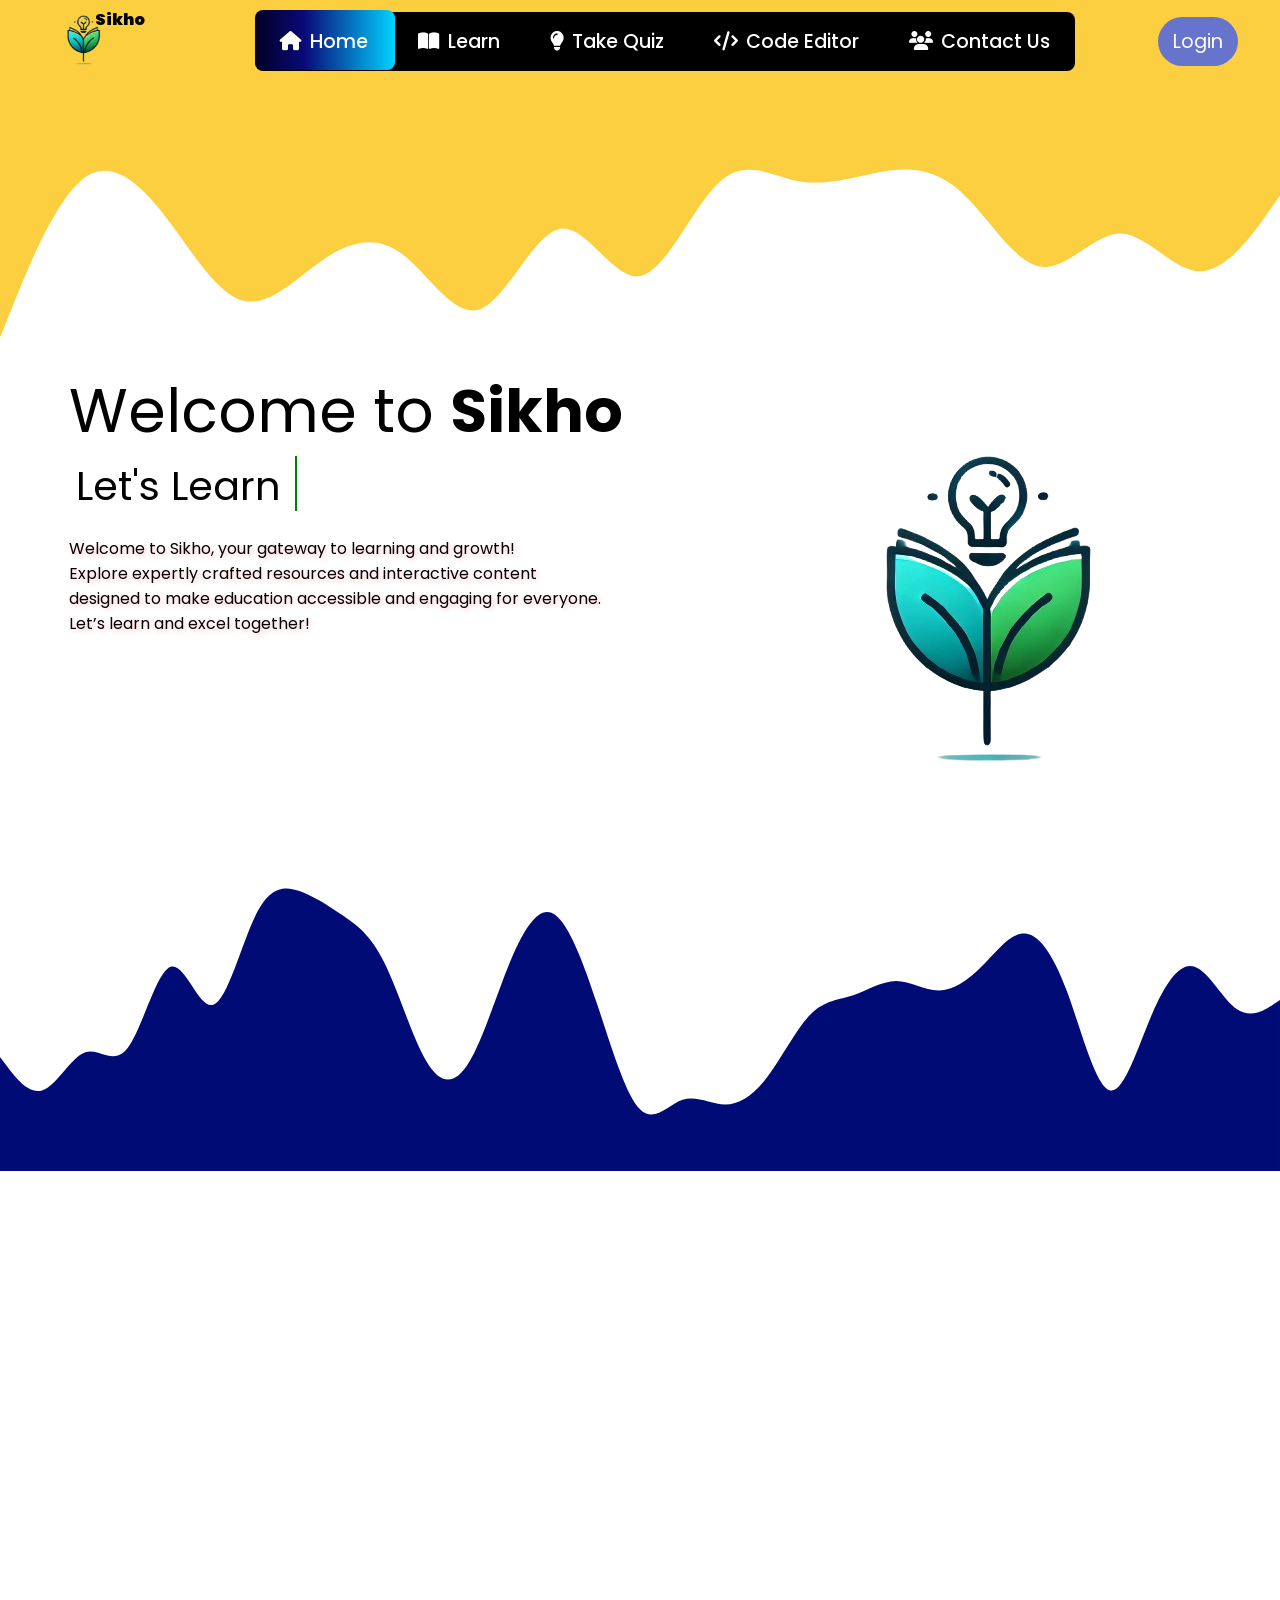
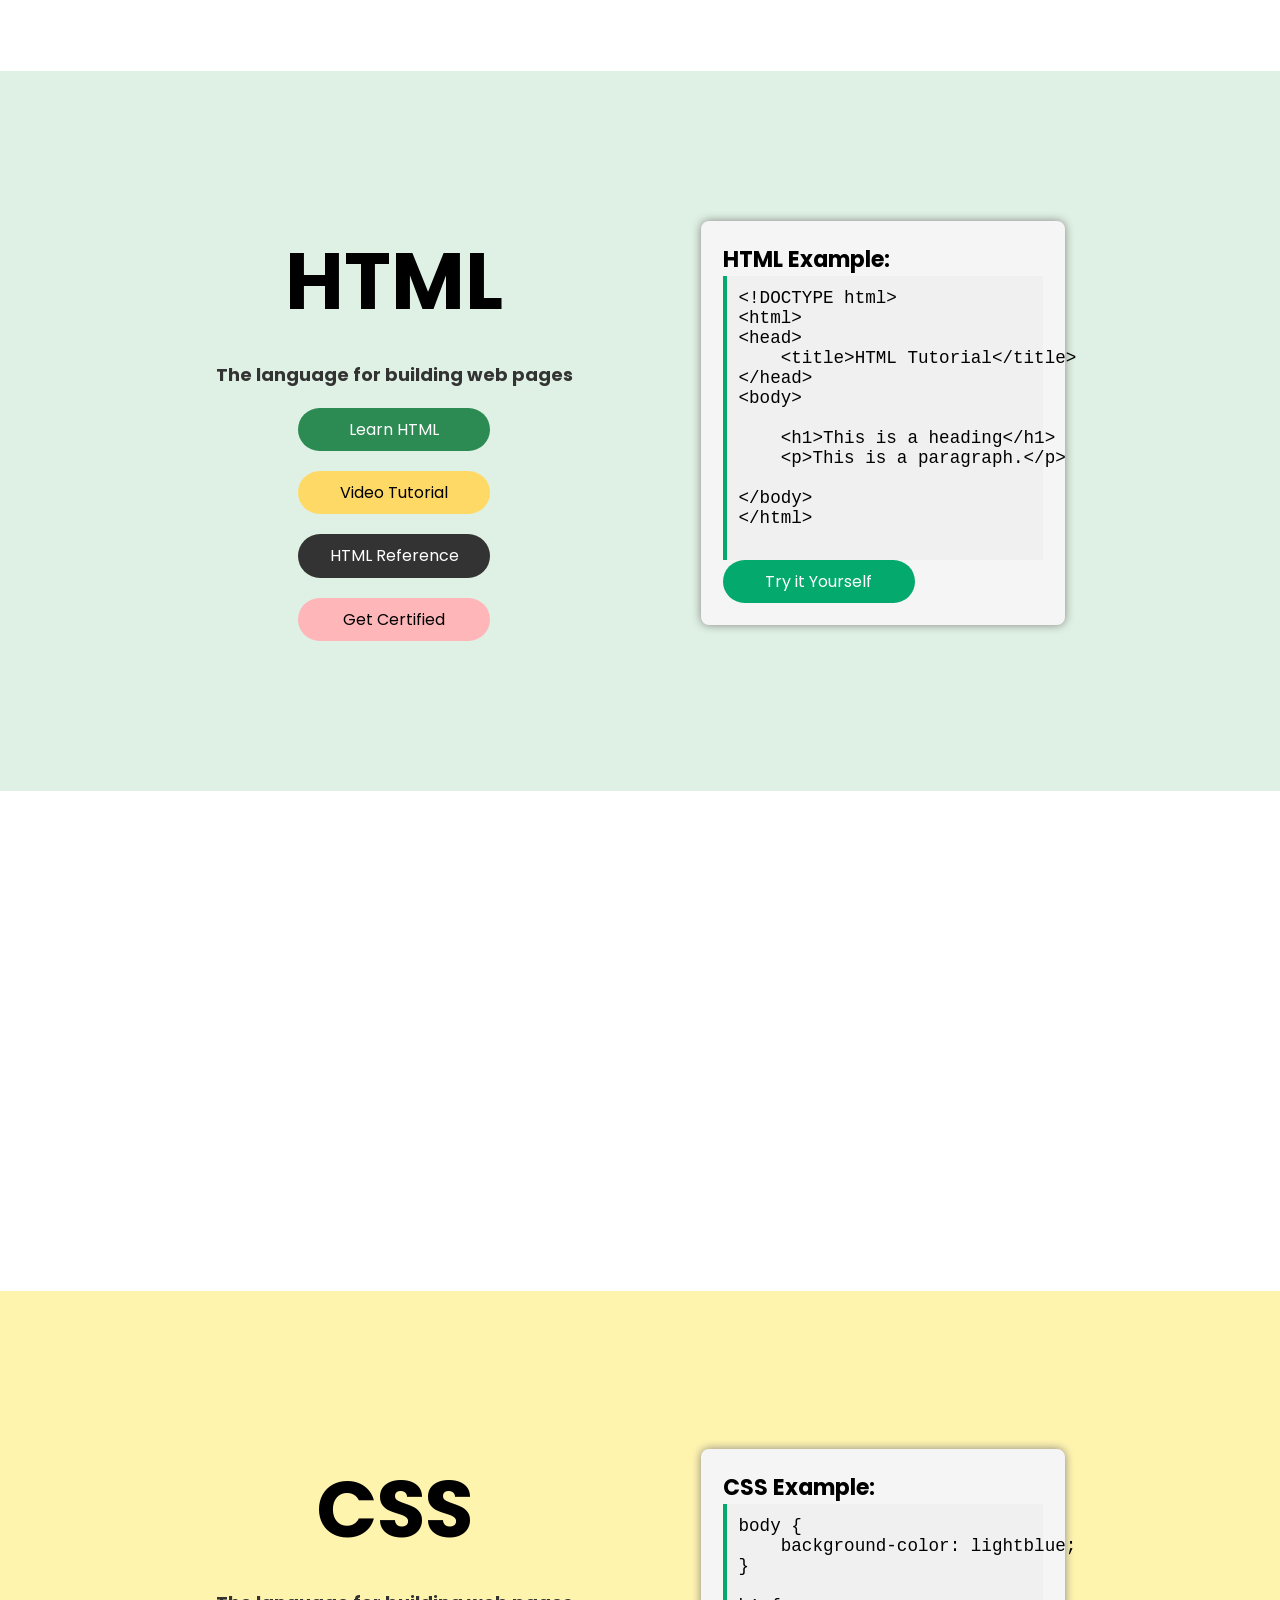
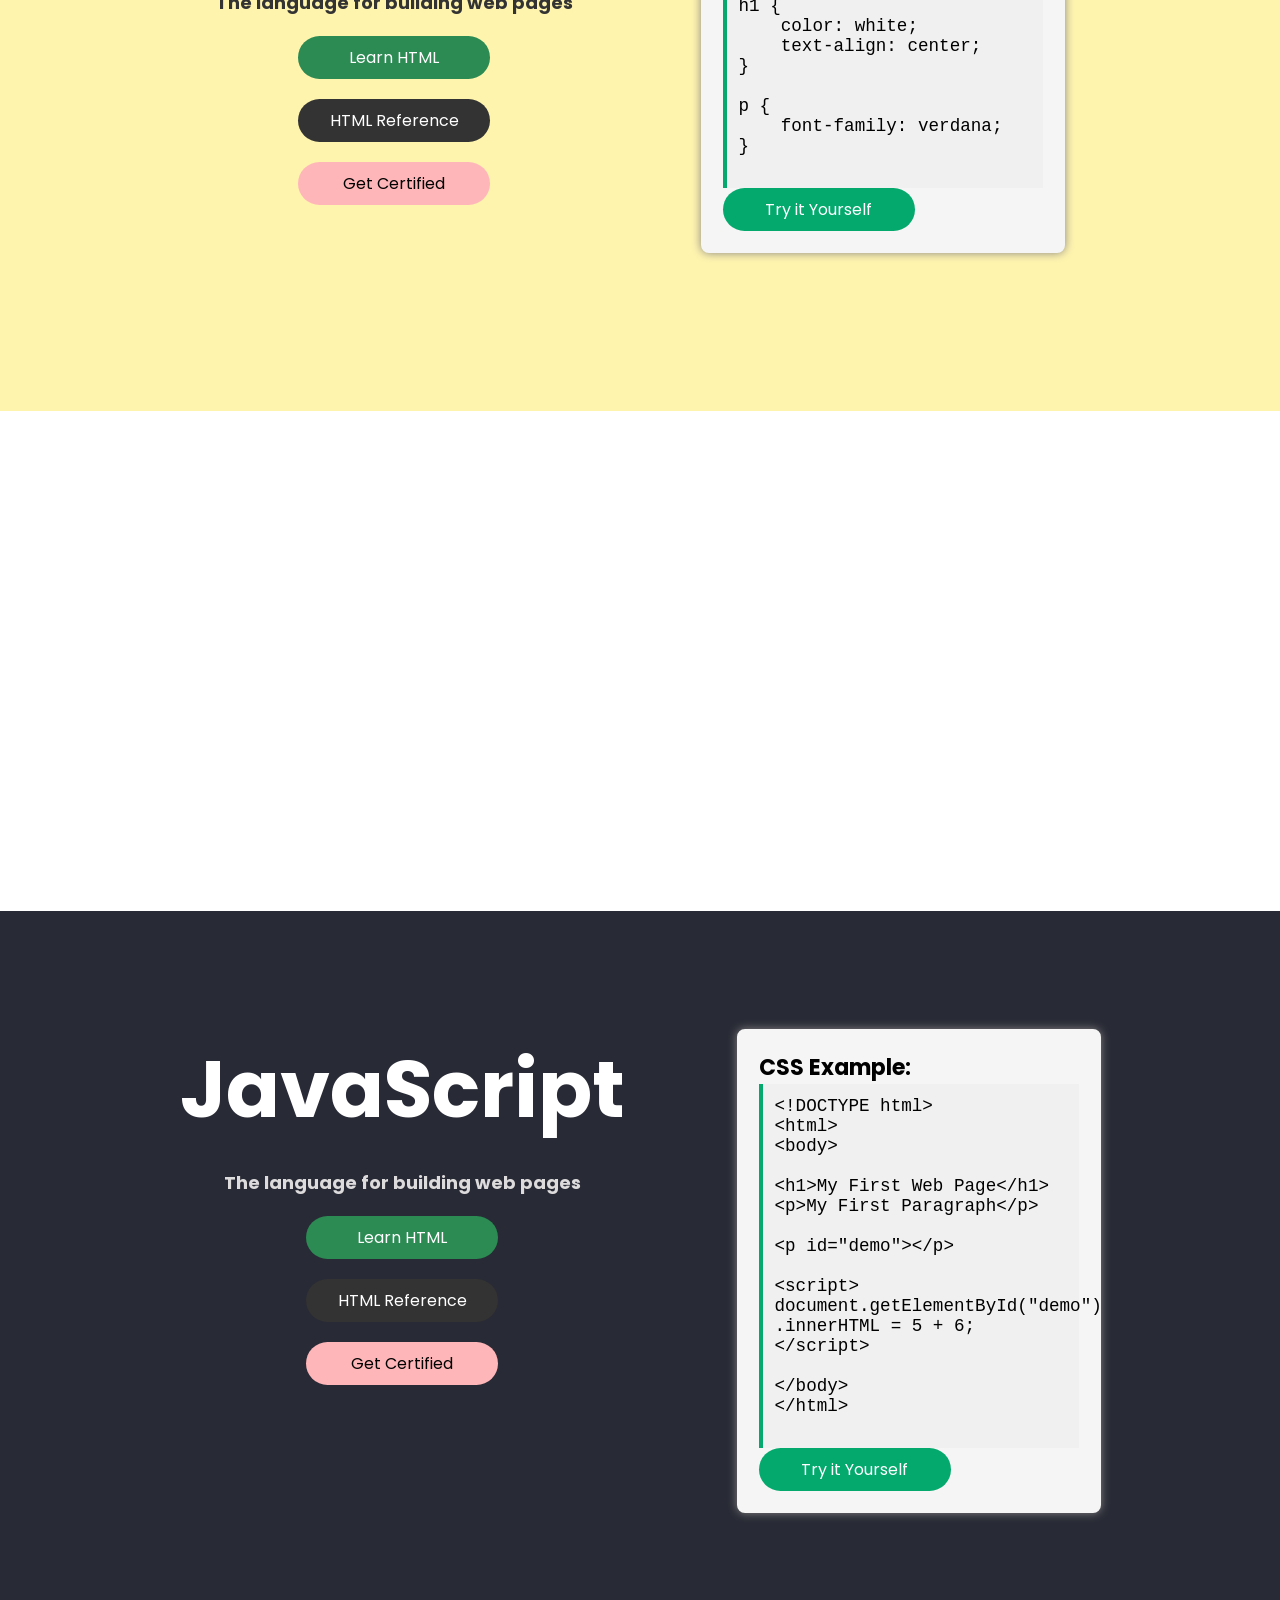
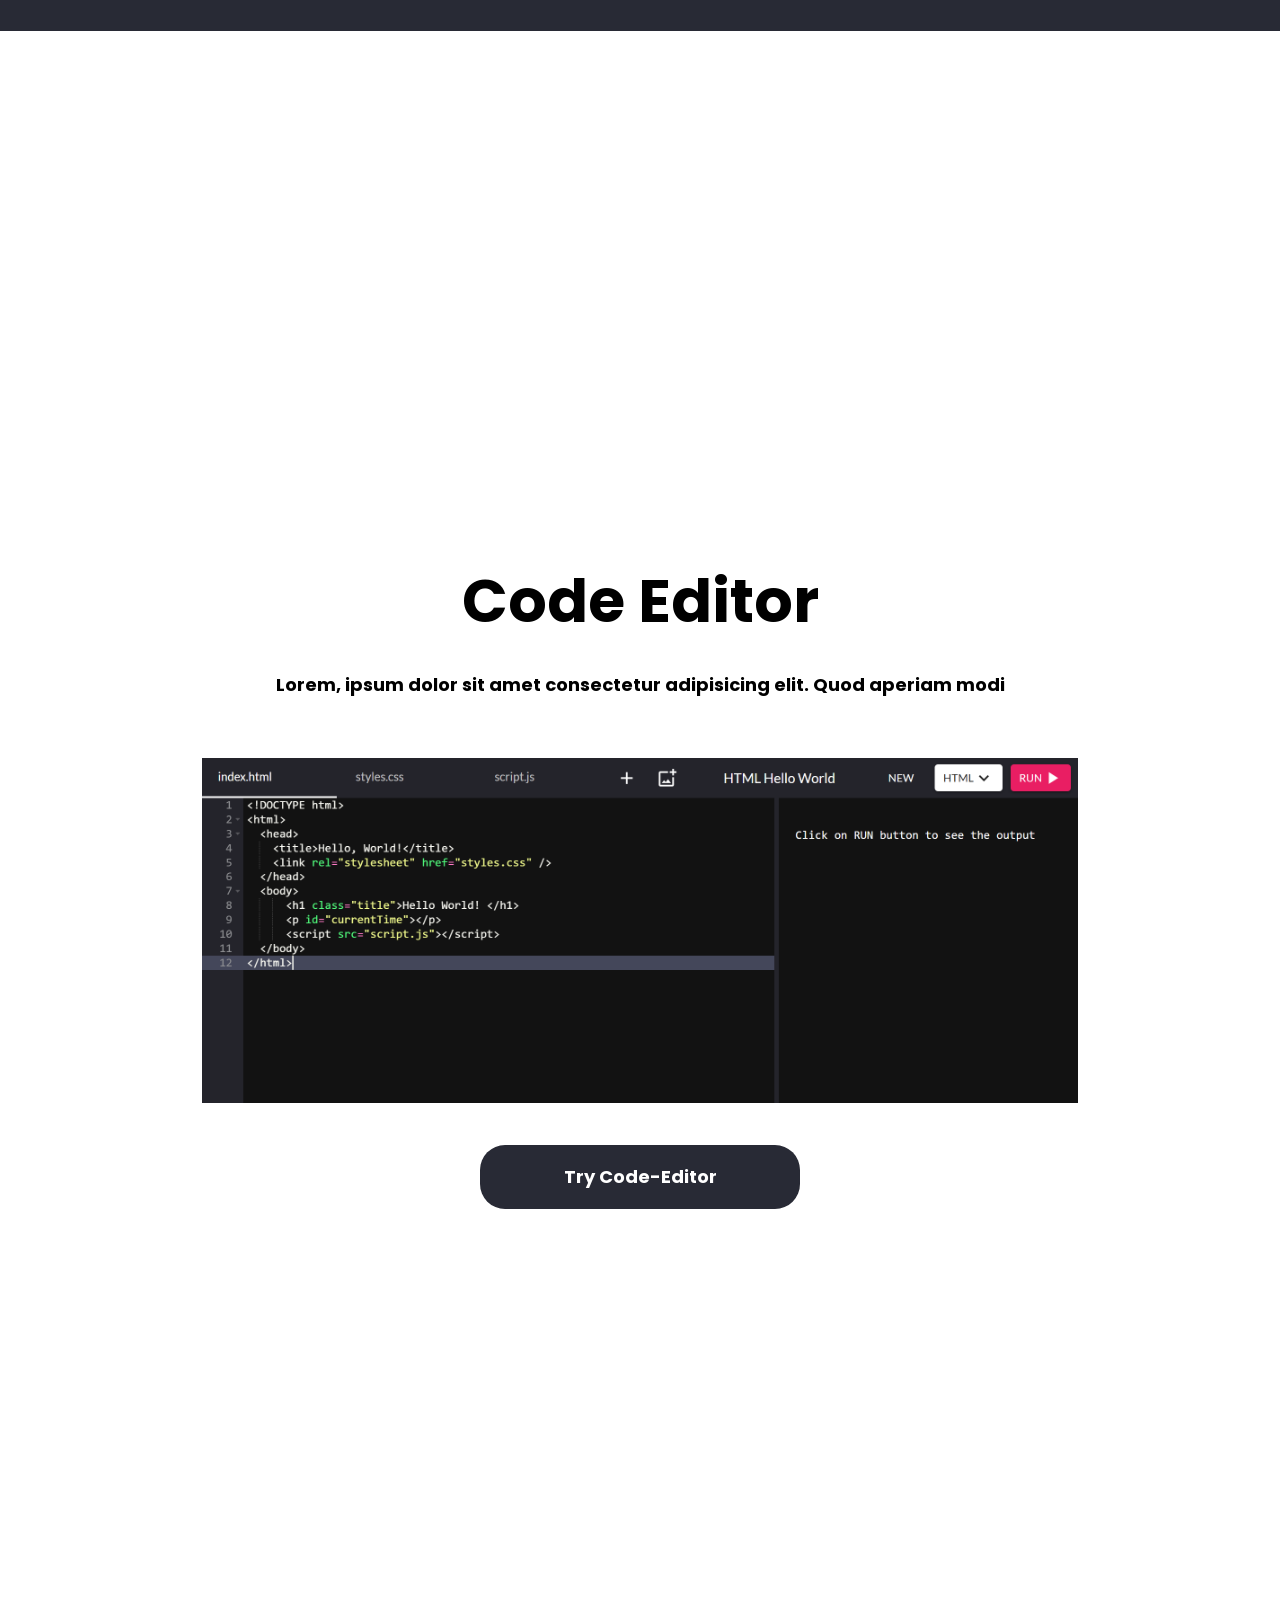
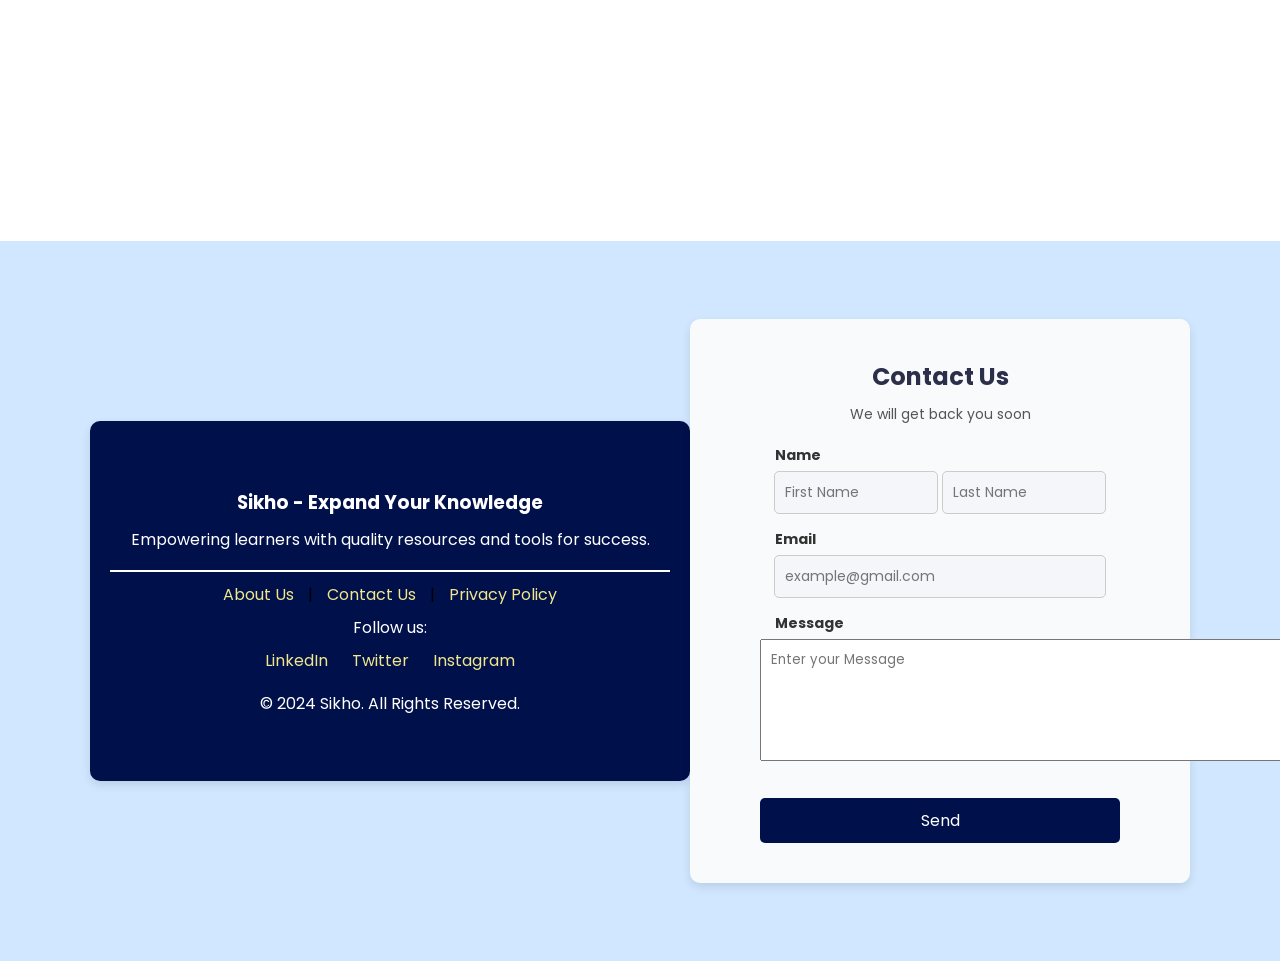
==== commit 4b95c727: "Update index.html" ====
--- a/index.html
+++ b/index.html
@@ -75,7 +75,7 @@
         </nav>
         
     </header>
-    <img src="./images/wave (15).svg" alt="Wave Design" class="svg-bottom">
+    <img src="./images/wave (15).svg" alt="Wave Design"  class="svg-bottom svg1">
     <main>
         <div class="welcome-area">
             <div>
@@ -93,7 +93,7 @@
             </div>
             <img src="./images/SikhoLogo.png" alt="" >
         </div>        
-        <img src="./images/wave (18).svg" alt="Wave Design" class="svg-bottom">
+        <img src="./images/wave (18).svg" alt="Wave Design" class="svg-bottom svg2">
         <div class="parallax parallax0"></div>
 
         <div class="HTML-section">
@@ -264,4 +264,4 @@
     </footer>
 </body>
 
-</html>+</html>
--- a/stylesheets/styles.css
+++ b/stylesheets/styles.css
@@ -0,0 +1,1228 @@
+@import url('https://fonts.googleapis.com/css2?family=Poppins:ital,wght@0,100;0,200;0,300;0,400;0,500;0,600;0,700;0,800;0,900;1,100;1,200;1,300;1,400;1,500;1,600;1,700;1,800;1,900&display=swap');
+
+/* ..............CSS Reset.............. */
+* {
+    margin: 0;
+    padding: 0;
+    box-sizing: border-box;
+    font-family: "Poppins", serif;
+}
+
+
+
+html {
+    scroll-behavior: smooth;
+    overflow-x: hidden;
+}
+
+header {
+    position: sticky;
+    top: 0;
+    z-index: 1;
+}
+
+/* ..............Header/Navbar Section Style............... */
+nav {
+    display: flex;
+    align-items: center;
+    justify-content: space-around;
+    background-color: #fccf41;
+    border: 1px solid#fccf41;
+}
+
+nav .logo img {
+    height: 80px;
+}
+
+nav .logo {
+    display: flex;
+}
+
+nav .logo span {
+    font-weight: 900;
+    position: relative;
+    top: 6px;
+    left: -27px;
+}
+
+nav .desktop-nav-menu {
+    display: flex;
+    border-radius: 8px;
+    background-color: black;
+    
+}
+
+nav .desktop-nav-menu li a {
+    text-decoration: none;
+    font-size: 1.2rem;
+    font-weight: 500;
+    color: white;
+}
+
+nav .desktop-nav-menu li {
+    list-style: none;
+    padding: 15px 25px 15px 25px;
+}
+
+
+nav .desktop-nav-menu .desktop-dropdown {
+    position: relative;
+}
+
+.desktop-learn-dropdown-content {
+    display: none;
+    position: absolute;
+    top: 58px;
+    left: 0;
+    padding-right: 14px;
+    padding-left: 14px;
+    background: linear-gradient(90deg, rgba(2, 0, 36, 0.431) 0%, rgba(9, 9, 121, 0.385) 35%, rgba(0, 213, 255, 0.179) 100%);
+    backdrop-filter: blur(10px);
+    border-bottom-left-radius: 8px;
+    border-bottom-right-radius: 8px;
+    box-shadow: 0px 8px 16px 0px rgba(0, 0, 0, 0.2);
+    z-index: 1;
+}
+
+.desktop-quiz-dropdown-content {
+    display: none;
+    position: absolute;
+    top: 58px;
+    left: 0;
+    background: linear-gradient(90deg, rgba(2, 0, 36, 0.431) 0%, rgba(9, 9, 121, 0.385) 35%, rgba(0, 213, 255, 0.179) 100%);
+    border-bottom-left-radius: 8px;
+    border-bottom-right-radius: 8px;
+    box-shadow: 0px 8px 16px 0px rgba(0, 0, 0, 0.2);
+    z-index: 1;
+}
+
+
+.desktop-dropdown-content li {
+    width: 10vw;
+}
+
+.desktop-dropdown:hover .desktop-learn-dropdown-content,
+.desktop-dropdown:hover .desktop-quiz-dropdown-content {
+    display: block;
+}
+
+
+nav .desktop-nav-menu li a span {
+    padding-left: 8px;
+}
+
+nav li a:hover {
+    text-decoration: underline;
+}
+
+nav .login {
+    border: none;
+    border-radius: 25px;
+    padding: 10px 15px 10px 15px;
+    background-color: #6674cc;
+    color: white;
+    font-size: 1.2rem;
+}
+
+.login:hover {
+    background-color: #3e4ca7;
+    color: white;
+    cursor: pointer;
+}
+
+/* Hidden off screen initially when website view in desktop but show in phones*/
+nav .phone-nav {
+    width: 101vw;
+    height: 90vh;
+    position: fixed;
+    top: 80px;
+    right: -580px;
+    transition: right 1s ease;
+    padding-top: 20px;
+    display: none;
+    backdrop-filter: blur(20px);
+    background: linear-gradient(90deg, rgba(2, 0, 36, 0.431) 0%, rgba(9, 9, 121, 0.385) 35%, rgba(0, 213, 255, 0.179) 100%);
+    font-weight: 600;
+    z-index: 1;
+}
+
+nav .phone-nav li {
+    list-style: none;
+    display: flex;
+    justify-content: center;
+    align-items: center;
+    padding: 10px;
+}
+
+nav .phone-nav li a {
+    color: black;
+    padding: 5px 45px;
+    border-radius: 5px;
+    text-decoration: none;
+    font-size: 16px;
+    background-color: #fff;
+}
+
+nav .phone-nav li:first-child a {
+    margin-left: 15px;
+}
+
+nav .phone-nav li:last-child a {
+    padding: 5px 23px;
+    margin-left: 15px;
+}
+
+nav .hamburger-menu {
+    position: fixed;
+    top: 20px;
+    right: 20px;
+    cursor: pointer;
+    z-index: 2;
+    display: flex;
+    flex-direction: column;
+    justify-content: space-around;
+    width: 30px;
+    height: 25px;
+    display: none;
+}
+
+nav .hamburger-menu span {
+    display: block;
+    padding: 3px;
+    margin: 4px;
+    border-radius: 5px;
+    background-color: black;
+    transition: .1s;
+}
+
+.hamburger-menu span:nth-child(1) {
+    width: 40px;
+}
+
+.hamburger-menu span:nth-child(2) {
+    width: 35px;
+    margin-left: 9px;
+}
+
+.hamburger-menu span:nth-child(3) {
+    width: 25px;
+    margin-left: 19px;
+}
+
+/* Checkbox styling (hidden) */
+nav #menuToggle {
+    display: none;
+}
+
+/* Show sidebar when checkbox is checked */
+#menuToggle:checked~.phone-nav {
+    right: 0;
+}
+
+/* z index for to show li item on the uppar side of menu bar relative for to set the glowing according to li  */
+.desktop-nav-menu li {
+    position: relative;
+    z-index: 1;
+}
+
+/* Postion relative for span which is in inside of desktop-nav-menu */
+nav .desktop-nav-menu {
+    position: relative;
+}
+
+.desktop-nav-menu .nav-menu-hover-effect {
+    position: absolute;
+    top: -1.5px;
+    left: 0;
+    width: 140px;
+    height: 60px;
+    background: linear-gradient(90deg, rgba(2, 0, 36, 1) 0%, rgba(9, 9, 121, 1) 35%, rgba(0, 212, 255, 1) 100%);
+    border-radius: 8px;
+    transition: ease-out .5s;
+}
+
+.desktop-nav-menu li:nth-child(1):hover~.nav-menu-hover-effect {
+    left: 0;
+}
+
+.desktop-nav-menu li:nth-child(2):hover~.nav-menu-hover-effect {
+    left: 128px;
+}
+
+.desktop-nav-menu li:nth-child(3):hover~.nav-menu-hover-effect {
+    left: 285px;
+}
+
+.desktop-nav-menu li:nth-child(4):hover~.nav-menu-hover-effect {
+    left: 486px;
+}
+
+.desktop-nav-menu li:nth-child(5):hover~.nav-menu-hover-effect {
+    left: 680.4px;
+}
+
+/* ..............Main Section Style............... */
+/* *********Welcome msg area section********** */
+
+.welcome-area {
+    display: flex;
+    justify-content: space-around;
+    min-height: 35vh;
+    padding-bottom: 20px;
+    margin-left:  1rem;
+    background-color: white;
+}
+
+.welcome-para {
+    text-shadow: 2px 2px 5px pink;
+    margin-top: 20px;
+}
+
+
+.welcome-to-sikho {
+    color: black;
+    font-size: 60px;
+}
+
+
+
+.lets-learn-language {
+    display: flex;
+    margin-left: 7px;
+}
+
+.lets-learn-language p {
+    font-size: 40px;
+    color: black;
+}
+
+.lets-learn-language ul li {
+    font-size: 40px;
+    color: rgb(4, 116, 10);
+    list-style: none;
+    padding: 0 14px;
+}
+
+.lets-learn-language ul li span {
+    position: relative;
+}
+
+.lets-learn-language ul li span::before {
+    content: "";
+    height: 58px;
+    width: 210px;
+    border-left: 2px solid green;
+    background-color: white;
+    position: absolute;
+    left: 0;
+    animation: typing 1.6s steps(20) infinite alternate;
+}
+
+@keyframes typing {
+    100% {
+        left: 110%;
+    }
+}
+
+.lets-learn-language ul li {
+    animation: slideup 9.5s steps(3) infinite;
+    position: relative;
+    top: 0;
+}
+
+@keyframes slideup {
+    100% {
+        top: -178px;
+    }
+}
+
+.lets-learn-language ul {
+    height: 55px;
+    overflow: hidden;
+}
+
+/* *********HTML Language section********** */
+
+.HTML-section {
+    background-color: #DFF1E4;
+    display: flex;
+    align-items: center;
+    justify-content: center;
+    min-height: 80vh;
+}
+
+.HTML-container {
+    display: flex;
+    gap: 8rem;
+    padding: 20px;
+    background-color: #DFF1E4;
+    border-radius: 8px;
+}
+
+.left-section {
+    display: flex;
+    flex-direction: column;
+    gap: 20px;
+    align-items: center;
+    animation: lefttoright 10s ease;
+    animation-timeline: view();
+    animation-range: entry 0;
+}
+
+.left-section h2 {
+    font-size: 5rem;
+}
+
+.left-section p {
+    font-size: 18px;
+    font-weight: 700;
+    color: #333;
+}
+
+.btn {
+    padding: 0px 12px 0 12px;
+    height: 2.7rem;
+    width: 12rem;
+    border: none;
+    border-radius: 25px;
+    font-size: 16px;
+    cursor: pointer;
+    color: #fff;
+}
+
+.green {
+    background-color: #2C8A53;
+}
+
+.yellow {
+    background-color: #FFD966;
+    color: black;
+}
+
+.black {
+    background-color: #333;
+    color: white;
+}
+
+.pink {
+    background-color: #FFB6B9;
+    color: black;
+}
+
+.right-section {
+    background-color: #f5f5f5;
+    padding: 20px;
+    border: 2px solid #f5f5f5;
+    border-radius: 8px;
+    box-shadow: 0 0 10px rgb(134, 132, 132);
+    animation: righttoleft 10s ease;
+    animation-timeline: view();
+    animation-range: entry 0;
+}
+
+.right-section:hover {
+    border: 2px solid green;
+}
+
+.right-section h2 {
+    font-size: 22px;
+}
+
+.code-box {
+    background-color: #f0f0f0;
+    padding: 12px;
+    width: 25vw;
+    font-family: monospace;
+    border-left: 4px solid #04aa6d;
+    font-size: 1.1rem;
+}
+
+.try {
+    background-color: #04aa6d;
+}
+
+/* *********CSS Language section********** */
+
+.CSS-section {
+    background-color: #FFF4AE;
+    display: flex;
+    align-items: center;
+    justify-content: center;
+    min-height: 80vh;
+}
+
+.CSS-container {
+    display: flex;
+    gap: 8rem;
+    padding: 20px;
+    background-color: #FFF4AE;
+    border-radius: 8px;
+}
+
+
+/* *********Javascript Language section********** */
+
+.JAVASCRIPT-section {
+    background-color: #282A35;
+    display: flex;
+    align-items: center;
+    justify-content: center;
+    min-height: 80vh;
+}
+
+.JAVASCRIPT-container {
+    display: flex;
+    gap: 7rem;
+    padding: 20px;
+    border-radius: 8px;
+}
+
+.JAVASCRIPT-container .left-section h2 {
+    color: white;
+}
+
+.JAVASCRIPT-container p {
+    color: rgb(221, 219, 219);
+}
+
+/* *********Code Editor Language section********** */
+
+.Editor {
+    display: flex;
+    justify-content: center;
+    text-align: center;
+    color: white;
+    min-height: 80vh;
+    margin-bottom: 90px;
+}
+
+.Editor h2 {
+    font-size: 60px;
+    color: black;
+    margin-bottom: 25px;
+    margin-top: 25px;
+}
+
+.Editor p {
+    margin-bottom: 60px;
+    font-size: 18px;
+    font-weight: 700;
+    color: black;
+}
+
+.code-editor {
+    animation: lefttoright 10s ease .5s;
+    animation-timeline: view();
+    animation-range: entry 0;
+}
+
+.code-editor img {
+    height: 345px;
+}
+
+.code-editor button {
+    width: 20rem;
+    height: 4rem;
+    margin-top: 35px;
+    font-size: 18px;
+    border: none;
+    border-radius: 25px;
+    font-weight: 700;
+    color: white;
+    background-color: #282a35;
+    /* position: relative; */
+}
+
+.code-editor a {
+    border-radius: 25px;
+    text-decoration: none;
+    color: white;
+    /* position: relative; */
+    padding: 16px 50px 16px 50px;
+}
+
+@keyframes lefttoright {
+    from {
+        opacity: 0;
+        transform: translateX(-1000px);
+    }
+
+    to {
+        opacity: 1;
+    }
+}
+
+@keyframes righttoleft {
+    from {
+        opacity: 0;
+        transform: translateX(1000px);
+    }
+
+    to {
+        opacity: 1;
+    }
+}
+
+
+
+button:active,
+.login:active {
+    animation: scaleup 2s;
+}
+
+@keyframes scaleup {
+    from {
+        transform: scale(1)
+    }
+
+    to {
+        transform: scale(1.5);
+    }
+}
+
+/* **********Contact Form*********** */
+
+#footer {
+    display: flex;
+    justify-content: center;
+    align-items: center;
+    min-height: 80vh;
+    background-color: #d0e7ff;
+}
+
+.contact-form {
+    background-color: #f9fafc;
+    width: 500px;
+    padding: 40px 70px 40px 70px;
+    border-radius: 10px;
+    box-shadow: 0px 4px 10px rgba(5, 5, 5, 0.1);
+    text-align: center;
+    min-height: 55vh;
+    animation: lefttoright 2s ease;
+    animation-timeline: view();
+    animation-range: entry 0;
+}
+
+.contact-us {
+    background-color: #f9fafc;
+    width: 600px;
+    padding: 20px;
+    border-radius: 10px;
+    box-shadow: 0px 4px 10px rgba(5, 5, 5, 0.1);
+    text-align: center;
+    min-height: 40vh;
+    animation: righttoleft 2s ease;
+    animation-timeline: view();
+    animation-range: entry 0;
+    display: flex;
+    justify-content: center;
+    flex-direction: column;
+    background-color: #00104a;
+}
+
+
+.contact-form h2 {
+    font-size: 24px;
+    color: #2b2f4a;
+    margin-bottom: 10px;
+    text-align: center;
+}
+
+.contact-form p {
+    font-size: 14px;
+    color: #555;
+    margin-bottom: 20px;
+    text-align: center;
+}
+
+.contact-form label {
+    font-size: 14px;
+    color: #333;
+    display: block;
+    text-align: left;
+    margin-bottom: 5px;
+}
+
+.contact-form input[type="text"] {
+    width: 45.6%;
+    padding: 10px;
+    margin-bottom: 15px;
+    border: 1px solid #ccc;
+    border-radius: 5px;
+    background-color: #f4f6f9;
+    color: #888;
+    font-size: 14px;
+    outline: none;
+}
+
+.contact-form input[type="email"] {
+    width: 92%;
+    padding: 10px;
+    margin-bottom: 15px;
+    border: 1px solid #ccc;
+    border-radius: 5px;
+    background-color: #f4f6f9;
+    color: #888;
+    font-size: 14px;
+    outline: none;
+}
+
+.contact-form input[type="submit"] {
+    width: 100%;
+    padding: 10px;
+    margin-top: 30px;
+    background-color: #00104a;
+    color: #fff;
+    border: none;
+    border-radius: 5px;
+    font-size: 16px;
+    cursor: pointer;
+}
+
+
+.contact-form input[type="submit"]:hover {
+    background-color: #001e7a;
+}
+
+.contact-form .footer-text {
+    font-size: 12px;
+    color: #888;
+}
+
+textarea {
+    outline: none;
+    padding: 10px;
+}
+
+label {
+    margin-left: 15px;
+    font-weight: 700;
+}
+
+
+/* Website Opening/Loading Effect */
+.welcome-area {
+    animation: lefttoright 2s ease;
+}
+
+header {
+    animation: right-to-left-header 2s ease;
+}
+
+@keyframes right-to-left-header {
+    from {
+        opacity: 0;
+        transform: translateX(2000px);
+    }
+
+    to {
+        opacity: 1;
+    }
+}
+
+
+.learn-dropdown,
+.quiz-dropdown {
+    position: relative;
+    text-align: center;
+    margin: 5px;
+}
+
+.learn-dropdown-label,
+.quiz-dropdown-label {
+    padding: 5px 46px;
+    font-size: 16px;
+    cursor: pointer;
+    background-color: white;
+    border-radius: 5px;
+    display: inline-block;
+}
+
+.quiz-dropdown-label {
+    padding: 5px 30px;
+}
+
+#learn-dropdown-checkbox {
+    display: none;
+}
+
+#quiz-dropdown-checkbox {
+    display: none;
+}
+
+.learn-dropdown-content,
+.quiz-dropdown-content {
+    display: none;
+    position: absolute;
+    top: 50px;
+    left: 100px;
+    background-color: #fff;
+    box-shadow: 0px 8px 16px rgba(0, 0, 0, 0.2);
+    z-index: 1;
+    min-width: 200px;
+}
+
+.learn-dropdown-content a,
+.quiz-dropdown-content a {
+    display: block;
+    padding: 10px;
+    text-decoration: none;
+    color: #333;
+    background-color: #f9f9f9;
+}
+
+.learn-dropdown-content a:hover,
+.quiz-dropdown-content a:hover {
+    background-color: #ddd;
+}
+
+#learn-dropdown-checkbox:checked+.learn-dropdown-label+.learn-dropdown-content {
+    display: block;
+}
+
+#quiz-dropdown-checkbox:checked+.quiz-dropdown-label+.quiz-dropdown-content {
+    display: block;
+}
+
+/* Footer */
+
+.contact-us h3 {
+    color: white;
+    margin: 10px;
+}
+
+.contact-us p {
+    margin: 8px 0;
+    color: white;
+}
+
+.contact-us div:nth-child(2) {
+    margin-bottom: 10px;
+    color: white;
+}
+
+.contact-us div:last-child {
+    margin-top: 10px;
+    color: white;
+}
+
+.contact-us a {
+    text-decoration: none;
+    margin: 0 10px;
+    color: khaki;
+    cursor: pointer;
+}
+
+.contact-us hr {
+    margin: 10px 0;
+    border: 1px solid white;
+}
+
+
+/* For phones */
+
+
+@media only screen and (max-width: 480px) {
+
+    body .svg-bottom{
+        width: 103vw;
+    }
+    .HTML-container,
+    main .welcome-area,
+    .CSS-container,
+    .JAVASCRIPT-container {
+        display: flex;
+        flex-direction: column;
+    }
+
+    #footer {
+        display: flex;
+        flex-direction: column-reverse;
+        padding: 10px;
+    }
+
+    nav .desktop-nav-menu,
+    .login {
+        display: none;
+    }
+
+    nav .hamburger-menu,
+    nav .phone-nav {
+        display: block;
+    }
+
+    nav {
+        justify-content: space-between;
+        width: 103vw;
+    }
+
+
+    main [alt="Code-Editor"] {
+        width: 100vw;
+        height: 25vh;
+    }
+
+    .lets-learn-language p {
+        font-size: 24px;
+    }
+
+    .right-section {
+        width: 95vw;
+    }
+
+    .right-section {
+        animation: none;
+    }
+
+    .left-section {
+        animation: none;
+    }
+
+    #footer .contact-us,
+    #footer .contact-form,
+    .code-editor {
+        animation: none;
+    }
+
+    .Editor {
+        margin-bottom: 1px;
+
+    }
+
+    .JAVASCRIPT-container .left-section h2 {
+        font-size: 55px;
+        color: whi1te;
+    }
+
+    .contact-form {
+        width: 320px;
+        min-height: 22.5vh;
+        padding: 10px 15px 10px 15px;
+        animation: righttoleft 2s ease;
+        animation-timeline: view();
+        animation-range: entry 0;
+    }
+
+    .contact-form label {
+        margin-bottom: 6px;
+    }
+
+    .contact-form input[type="text"],
+    .contact-form input[type="email"],
+    .contact-form p,
+    .contact-form h2,
+    .contact-form input[type="submit"] {
+        margin-bottom: 6px;
+    }
+
+    .contact-form input[type="submit"],
+    .contact-form h2 {
+        margin-top: 5px;
+    }
+
+    textarea {
+        height: 80px;
+        width: 275px;
+    }
+
+    .contact-us {
+        width: 390px;
+        padding: 10px;
+        min-height: 40vh;
+        animation: none;
+    }
+
+
+
+}
+
+/* For tablets */
+@media only screen and (min-width: 481px) and (max-width: 768px) {
+
+    nav .desktop-nav-menu li {
+        padding: 5px 4px 10px 3px;
+    }
+
+    nav .login {
+        font-size: .5rem;
+    }
+
+    nav .desktop-nav-menu li a {
+        font-size: .5rem;
+    }
+
+    .desktop-nav-menu .nav-menu-hover-effect {
+        position: absolute;
+        top: 0;
+        left: 0;
+        width: 48px;
+        height: 38.5px;
+    }
+
+    .desktop-nav-menu li:nth-child(1):hover~.nav-menu-hover-effect {
+        left: 0;
+    }
+
+    .desktop-nav-menu li:nth-child(2):hover~.nav-menu-hover-effect {
+        left: 47px;
+    }
+
+    .desktop-nav-menu li:nth-child(3):hover~.nav-menu-hover-effect {
+        left: 105px;
+    }
+
+    .desktop-nav-menu li:nth-child(4):hover~.nav-menu-hover-effect {
+        left: 180px;
+    }
+
+    .desktop-nav-menu li:nth-child(5):hover~.nav-menu-hover-effect {
+        left: 250px;
+    }
+
+    .welcome-area {
+        flex-direction: column;
+        margin-top: 80px;
+    }
+
+    .welcome-area .welcome-to-sikho {
+        font-size: 45px;
+    }
+
+    .welcome-area .lets-learn-language {
+        font-size: 15px;
+    }
+
+    .welcome-area img {
+        height: 300px;
+        width: 250px;
+        margin-left: 200px;
+    }
+
+    .HTML-container,
+    .CSS-container,
+    .JAVASCRIPT-container {
+        display: flex;
+        flex-direction: column;
+        align-items: center;
+        animation: none;
+    }
+
+    .Editor img {
+        height: 245px;
+        width: 445px;
+    }
+
+    .code-box {
+        width: 70vw;
+    }
+
+    .JAVASCRIPT-container .right-section {
+        width: 77vw;
+    }
+
+    .desktop-learn-dropdown-content {
+        top: 38.5px;
+        left: 0;
+    }
+
+    .desktop-quiz-dropdown-content {
+        top: 38.5px;
+        left: 15px;
+    }
+
+    #footer .contact-us,
+    #footer .contact-form,
+    .code-editor,
+    .left-section,
+    .right-section {
+        animation: none;
+    }
+
+    .Editor {
+        margin-bottom: 50px;
+    }
+
+    .JAVASCRIPT-container .left-section h2 {
+        font-size: 55px;
+        color: whi1te;
+    }
+
+
+    .contact-us {
+        width: 95vw;
+        padding: 2px;
+    }
+
+    .contact-us p,
+    a {
+        font-size: 10px;
+    }
+
+    .contact-form {
+        width: 80vw;
+        min-height: 22.5vh;
+        padding: 2px 5px 2px 5px;
+    }
+
+    textarea {
+        height: 40px;
+        width: 350px;
+    }
+
+
+    .contact-form label {
+        margin-bottom: 6px;
+        font-size: 12px;
+    }
+
+    .contact-form input[type="submit"] {
+        margin-top: 5px;
+        font-size: 15px;
+    }
+
+
+    .contact-form input[type="text"],
+    .contact-form input[type="email"],
+    .contact-form p,
+    .contact-form input[type="submit"] {
+        margin-bottom: 6px;
+    }
+
+    input {
+        font-size: 2px;
+    }
+
+    #footer {
+        display: flex;
+        flex-direction: column-reverse;
+    }
+
+}
+
+/* For iPads (Portrait and Landscape) */
+@media (min-width: 768px) and (max-width: 1024px) {
+
+    nav .desktop-nav-menu li {
+        padding: 12px 11px 12px 11px;
+    }
+
+    nav .login {
+        font-size: .9rem;
+        margin-left: 10px;
+    }
+
+    nav {
+        justify-content: space-between;
+        padding-right: 10px;
+
+    }
+
+    nav .desktop-nav-menu li a {
+        font-size: .8rem;
+    }
+
+    .desktop-nav-menu .nav-menu-hover-effect {
+        position: absolute;
+        top: 0;
+        left: 0;
+        width: 80px;
+        height: 47.5px;
+    }
+
+    .desktop-nav-menu li:nth-child(1):hover~.nav-menu-hover-effect {
+        left: 0;
+    }
+
+    .desktop-nav-menu li:nth-child(2):hover~.nav-menu-hover-effect {
+        left: 80px;
+    }
+
+    .desktop-nav-menu li:nth-child(3):hover~.nav-menu-hover-effect {
+        left: 180px;
+    }
+
+    .desktop-nav-menu li:nth-child(4):hover~.nav-menu-hover-effect {
+        left: 300px;
+    }
+
+    .desktop-nav-menu li:nth-child(5):hover~.nav-menu-hover-effect {
+        left: 423px;
+    }
+
+    .welcome-area {
+        flex-direction: column;
+        height: 76vh;
+    }
+
+    .welcome-area img {
+        height: 350px;
+        width: 500px;
+        margin-left: 27vw;
+    }
+
+    .HTML-container,
+    .CSS-container,
+    .JAVASCRIPT-container {
+        display: flex;
+        flex-direction: column;
+        align-items: center;
+    }
+
+    .code-box {
+        width: 42vw;
+    }
+
+    .JAVASCRIPT-container .right-section {
+        width: 47vw;
+    }
+
+    .desktop-learn-dropdown-content {
+        top: 47.4px;
+        left: -8px;
+    }
+
+    .desktop-quiz-dropdown-content {
+        top: 47px;
+        left: 15px;
+    }
+
+}
+
+.parallax {
+    height: 500px;
+
+    background-attachment: fixed;
+    background-position: center;
+    background-repeat: no-repeat;
+    background-size: cover;
+}
+
+.parallax0 {
+    background-image: url(../images/HTML\ CSS\ JS.png);
+    /* Replace with your image URL */
+}
+
+.parallax1 {
+    background-image: url(../images/frontend\ defveloper.jpeg);
+}
+
+.parallax2 {
+    background-image: url(../images/QuizBackground.jpg)
+}
+
+.parallax3 {
+    background-image: url(../images/project.png);
+}
+
+.parallax4 {
+    background-image: url(../images/Web-Development-Roadmap-1.png);
+}
+
+
+
+.svg-bottom {
+    width: 100%;
+    height: auto;
+    position: relative;
+    display: block;
+}
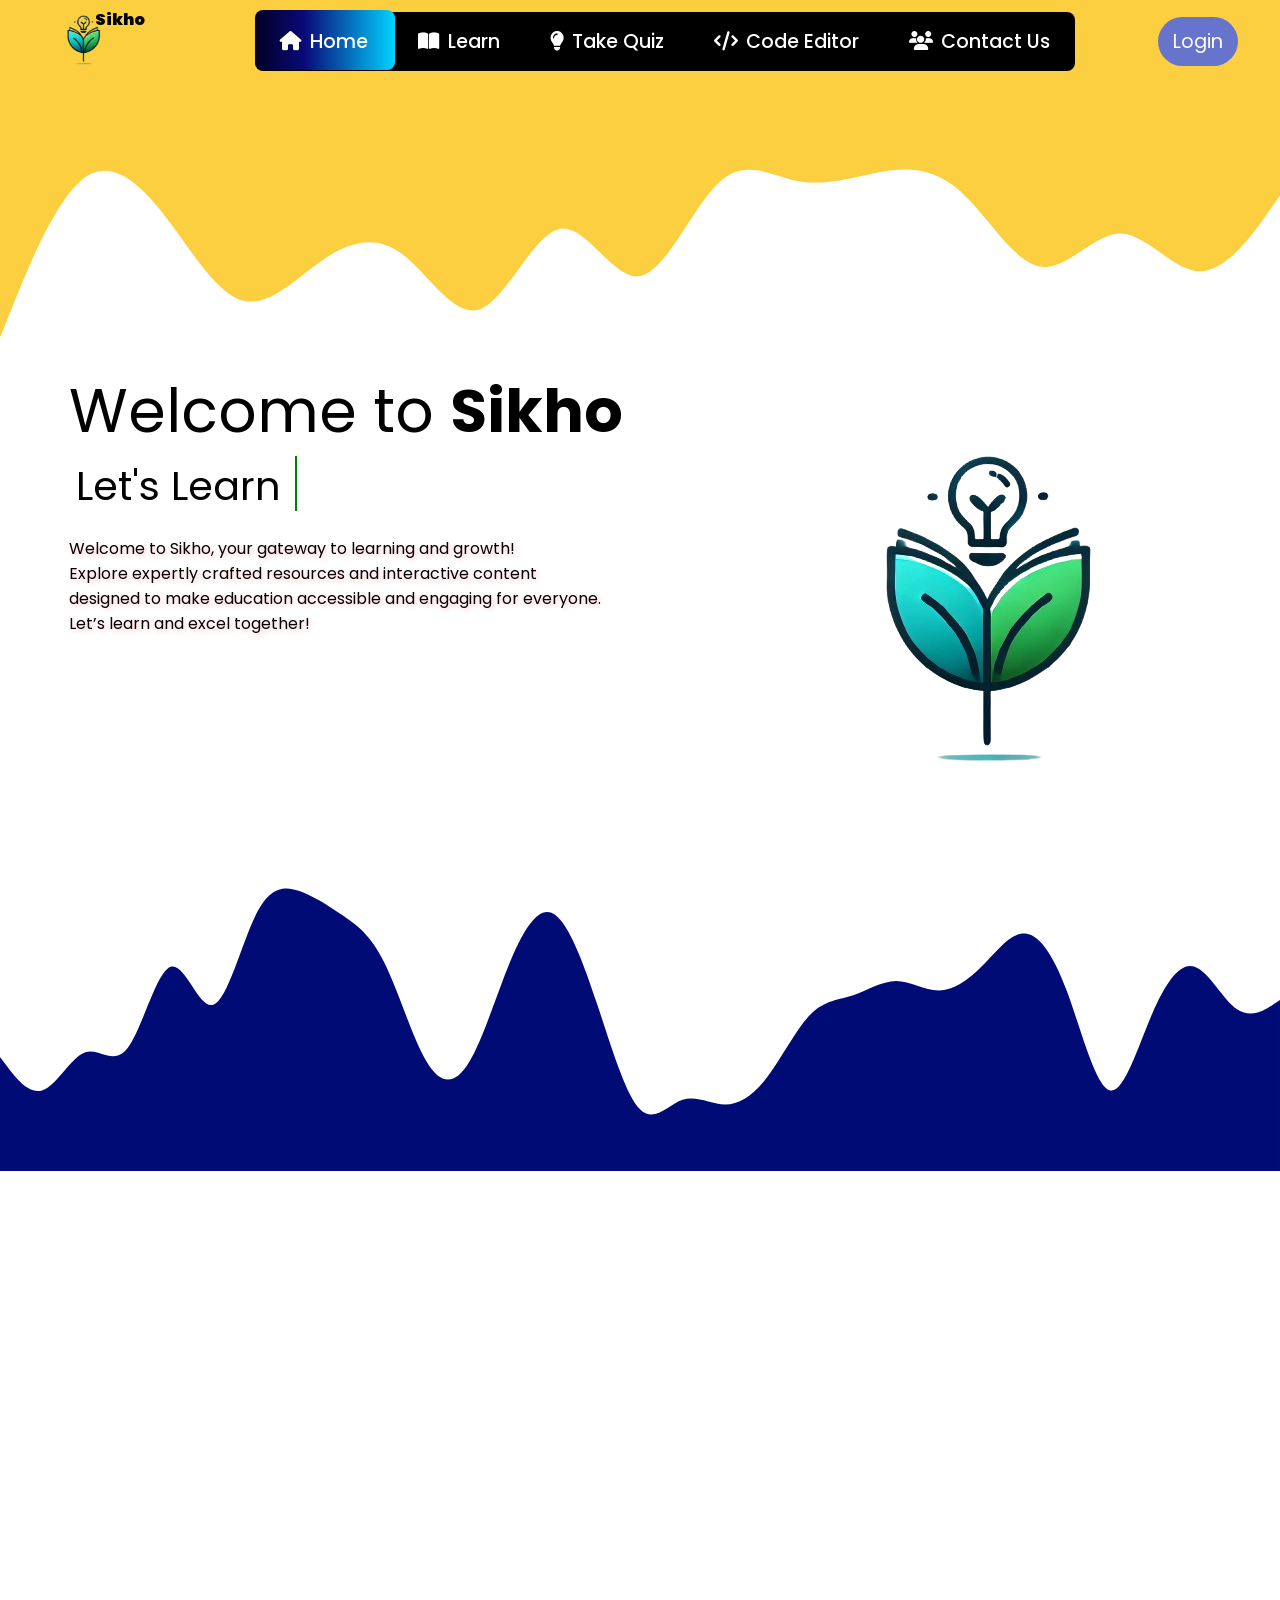
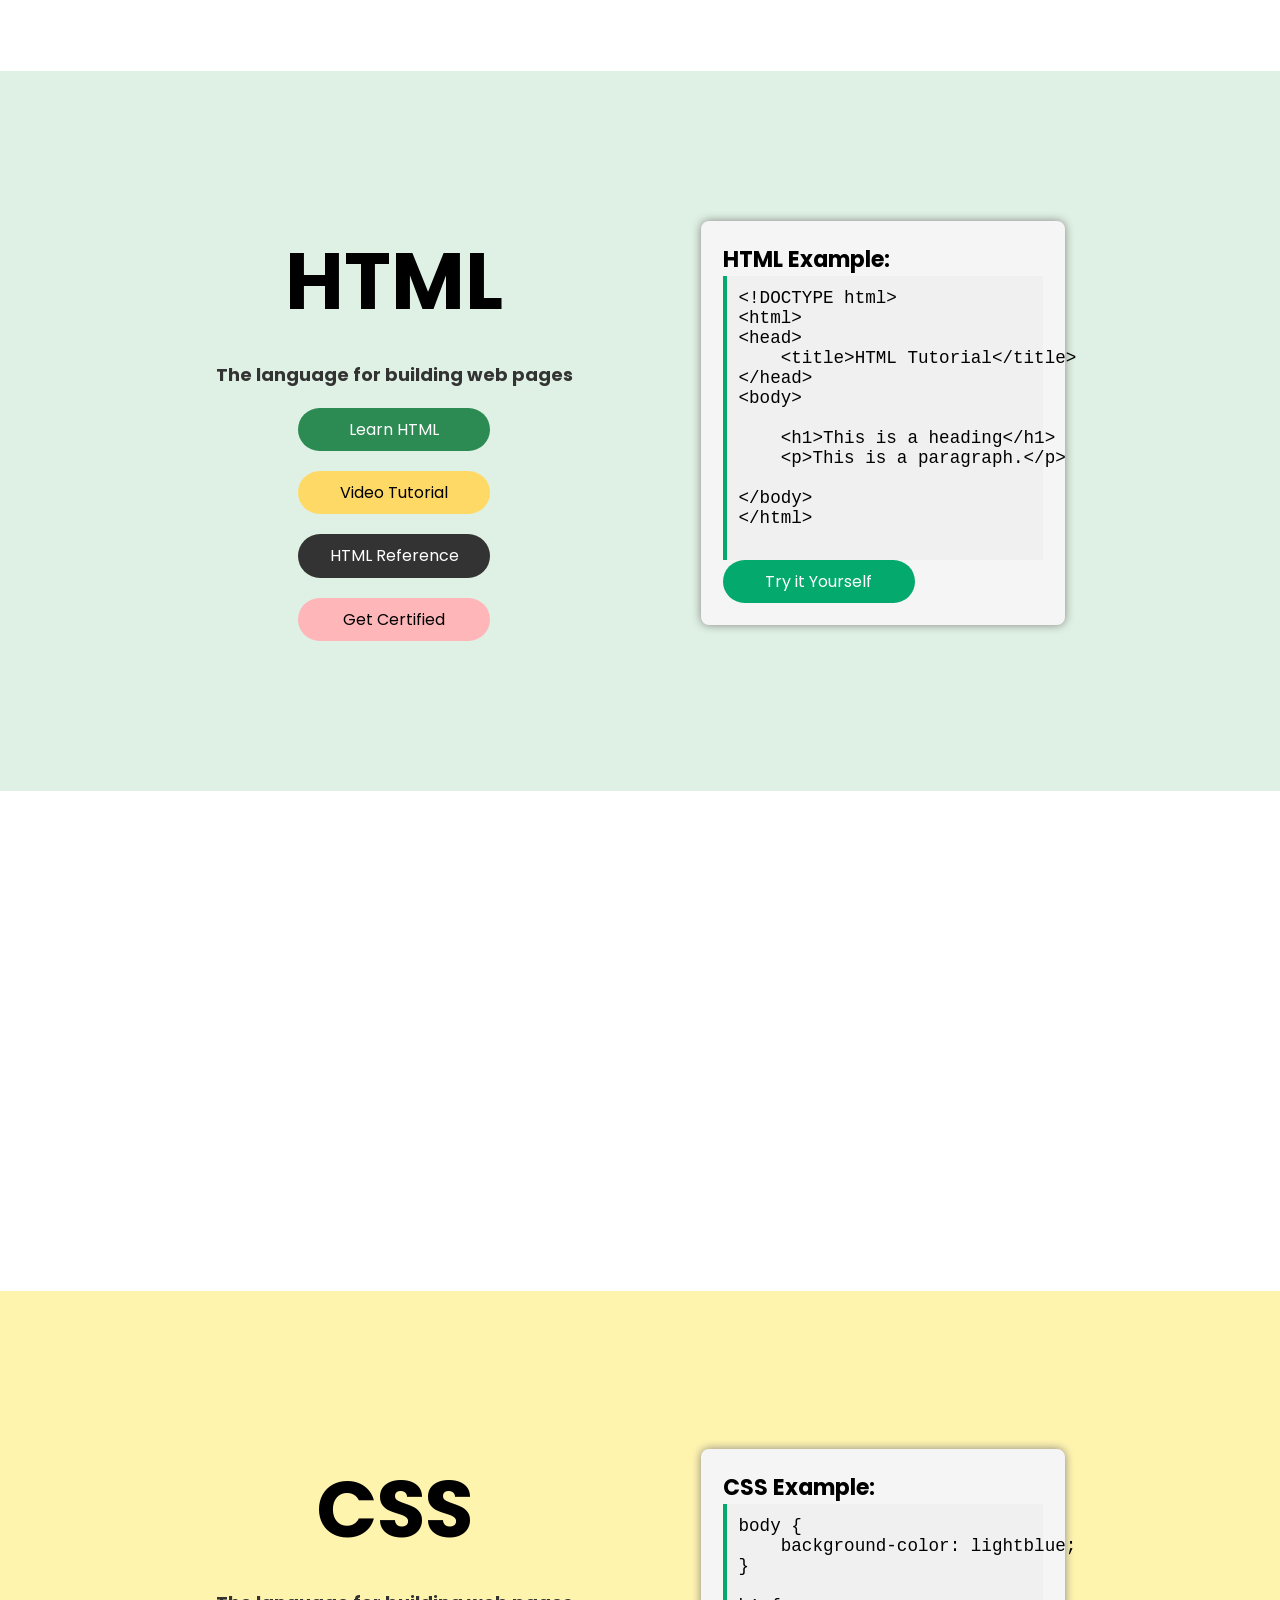
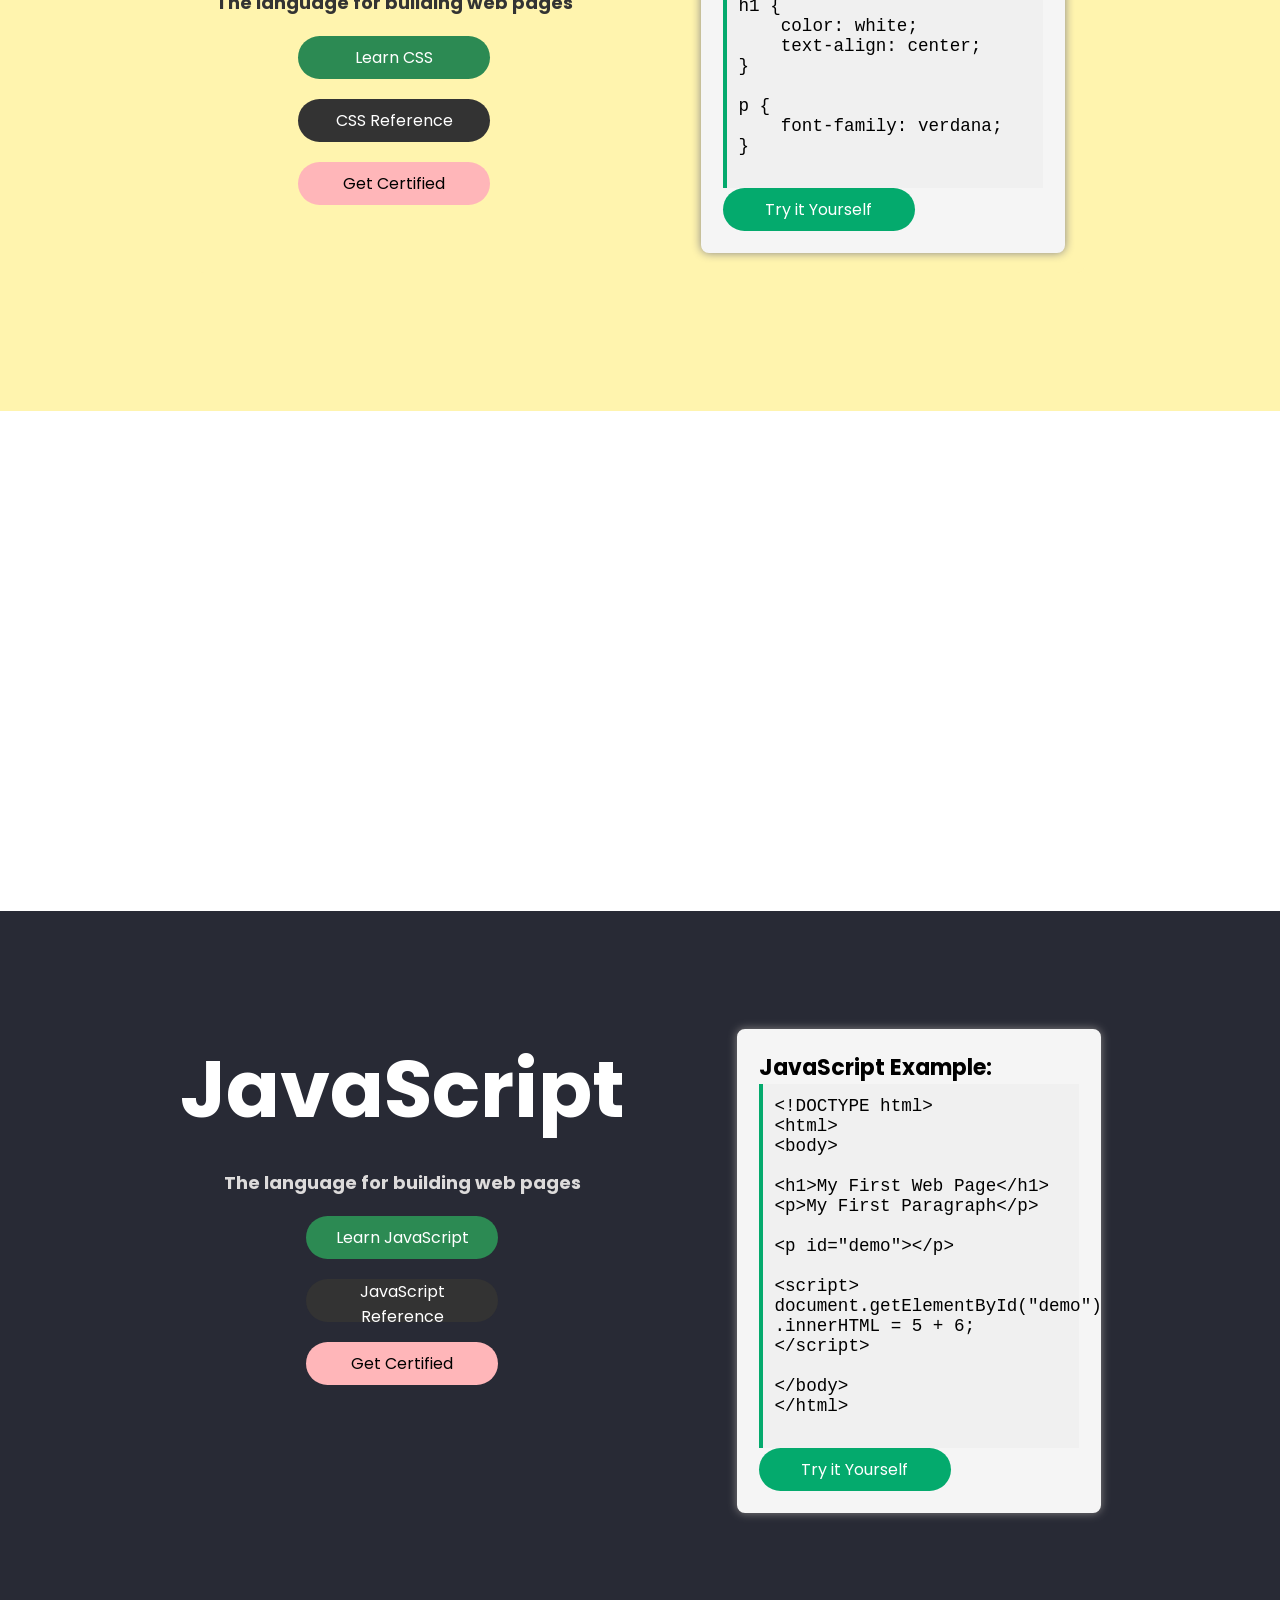
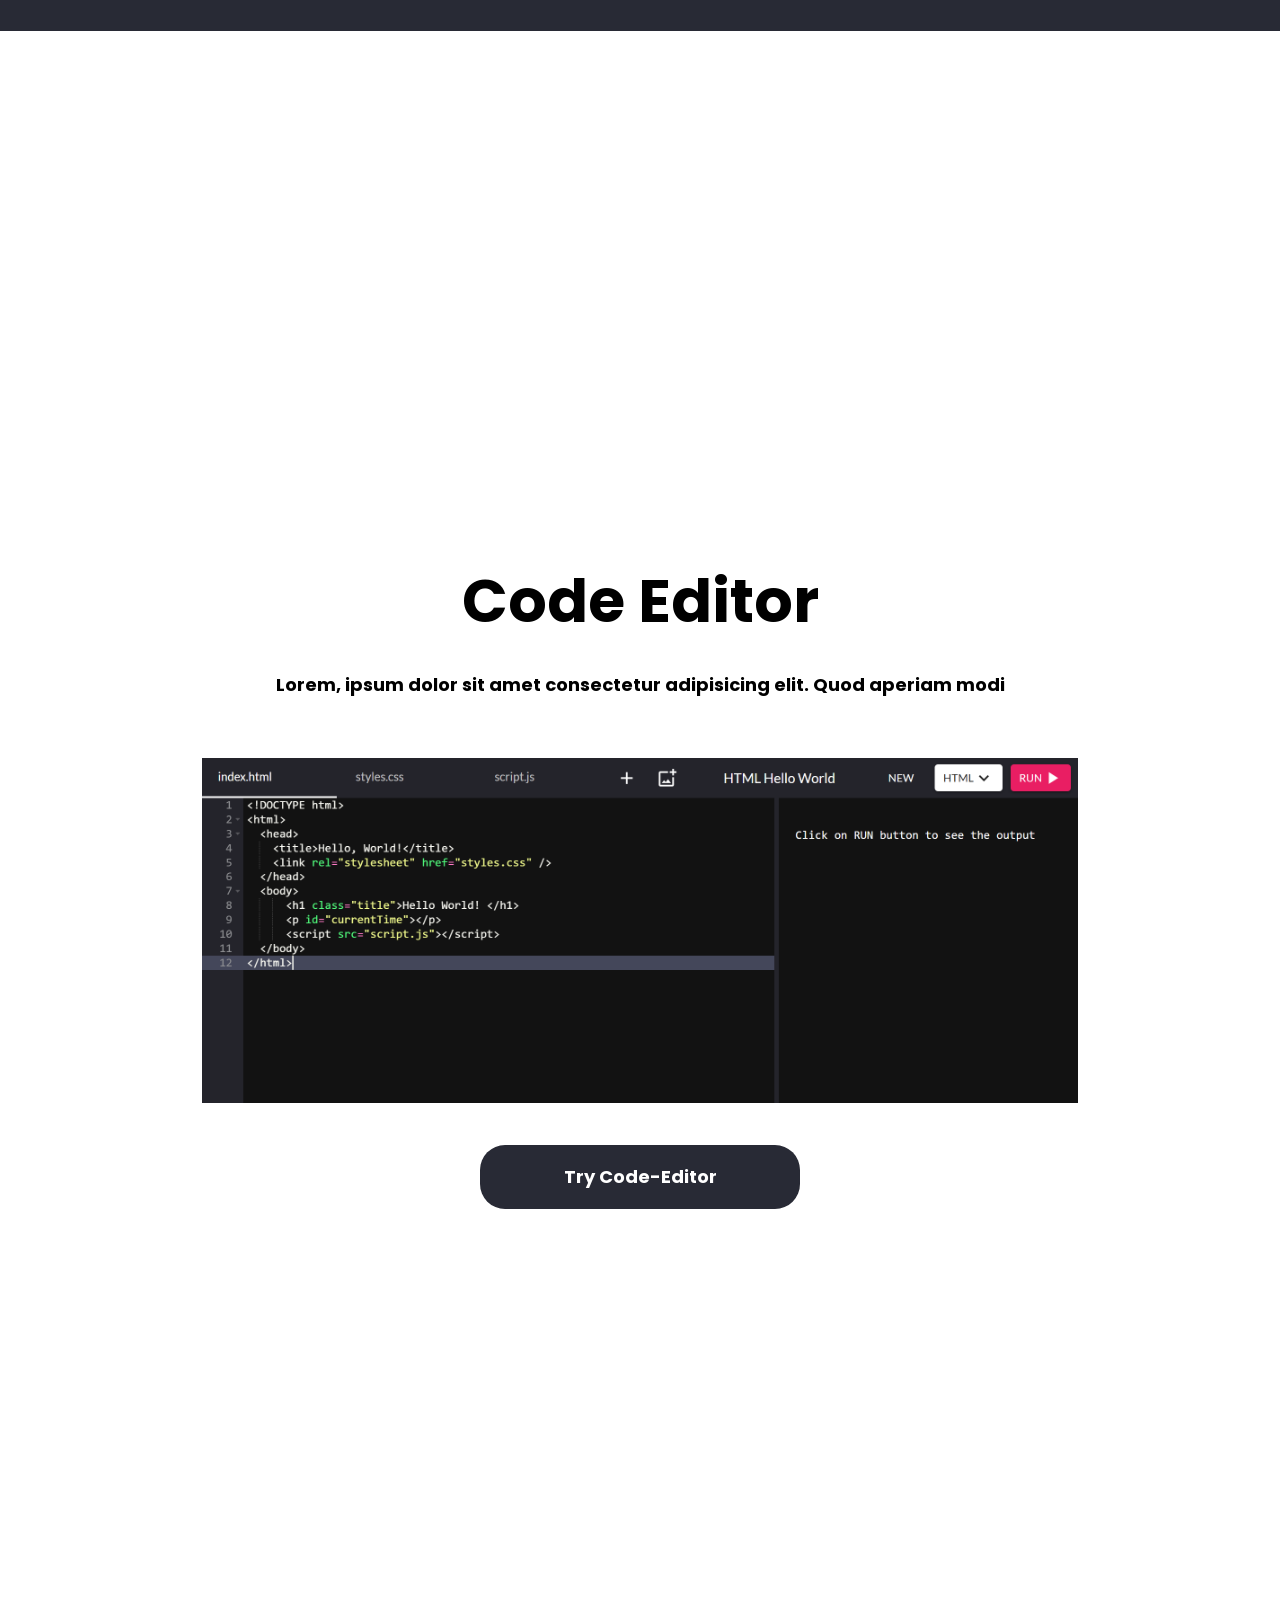
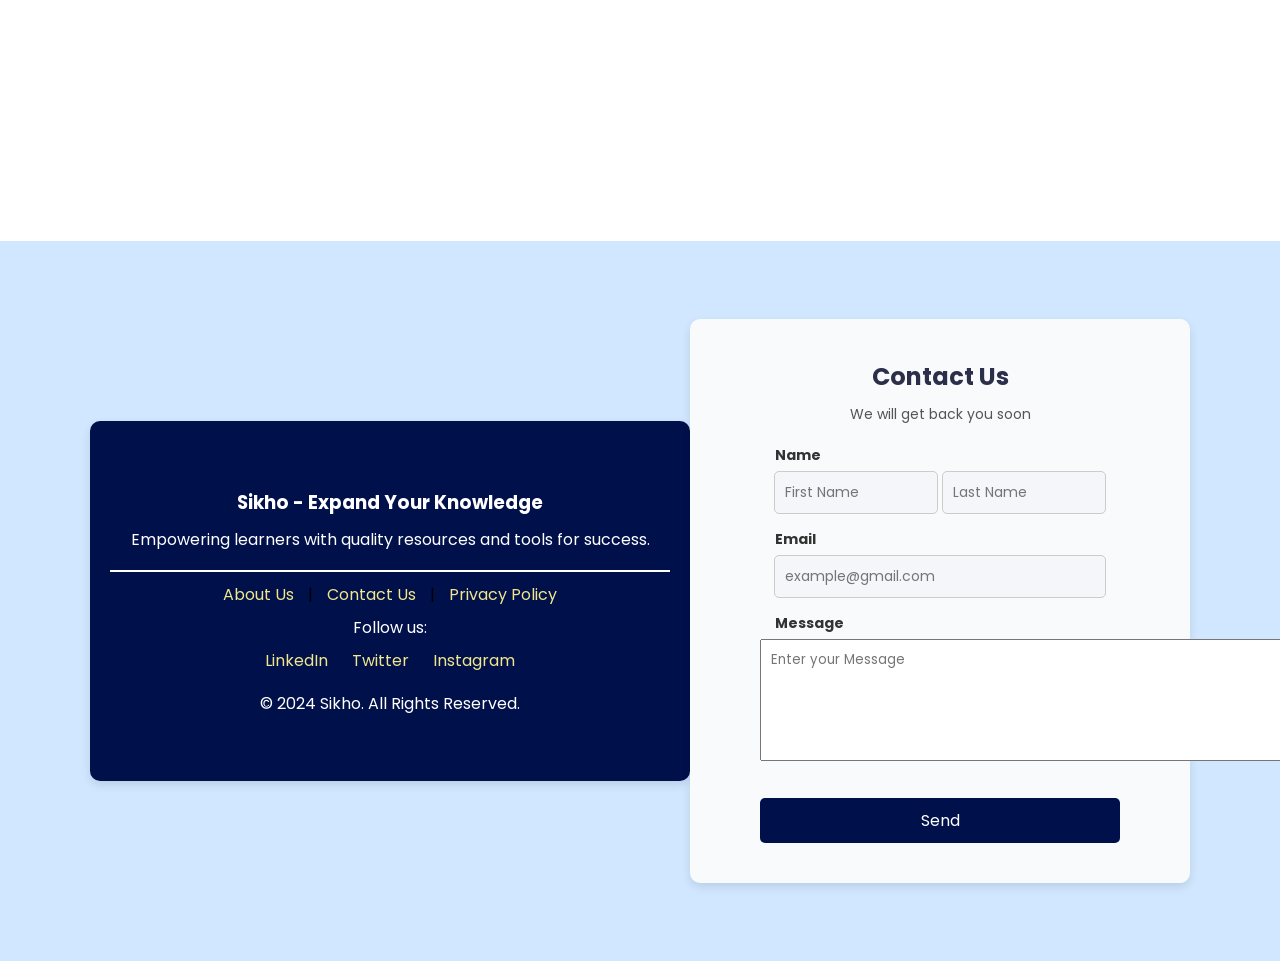
==== commit 32094b91: "Update index.html" ====
--- a/index.html
+++ b/index.html
@@ -136,8 +136,8 @@
                 <div class="left-section">
                     <h2>CSS</h2>
                     <p>The language for building web pages</p>
-                    <button class="btn green">Learn HTML</button>
-                    <button class="btn black">HTML Reference</button>
+                    <button class="btn green">Learn CSS</button>
+                    <button class="btn black">CSS Reference</button>
                     <button class="btn pink">Get Certified</button>
                 </div>
                 <div class="animated-border css-animated-border">
@@ -170,13 +170,13 @@
                 <div class="left-section">
                     <h2>JavaScript</h2>
                     <p>The language for building web pages</p>
-                    <button class="btn green">Learn HTML</button>
-                    <button class="btn black">HTML Reference</button>
+                    <button class="btn green">Learn JavaScript</button>
+                    <button class="btn black">JavaScript Reference</button>
                     <button class="btn pink">Get Certified</button>
                 </div>
                 <div class="animated-border js-animated-border">
                     <div class="right-section">
-                        <h2>CSS Example:</h2>
+                        <h2>JavaScript Example:</h2>
                         <pre class="code-box">
 &lt;!DOCTYPE html&gt;
 &lt;html&gt;
--- a/stylesheets/styles.css
+++ b/stylesheets/styles.css
@@ -1225,4 +1225,18 @@
     height: auto;
     position: relative;
     display: block;
-}+}
+
+.svg1{
+    animation: top-to-bottom-svg1 3s ease;
+}
+@keyframes top-to-bottom-svg1{
+    from {
+        opacity: 0;
+        transform: translateY(-1000px);
+    }
+
+    to {
+        opacity: 1;
+    }
+}
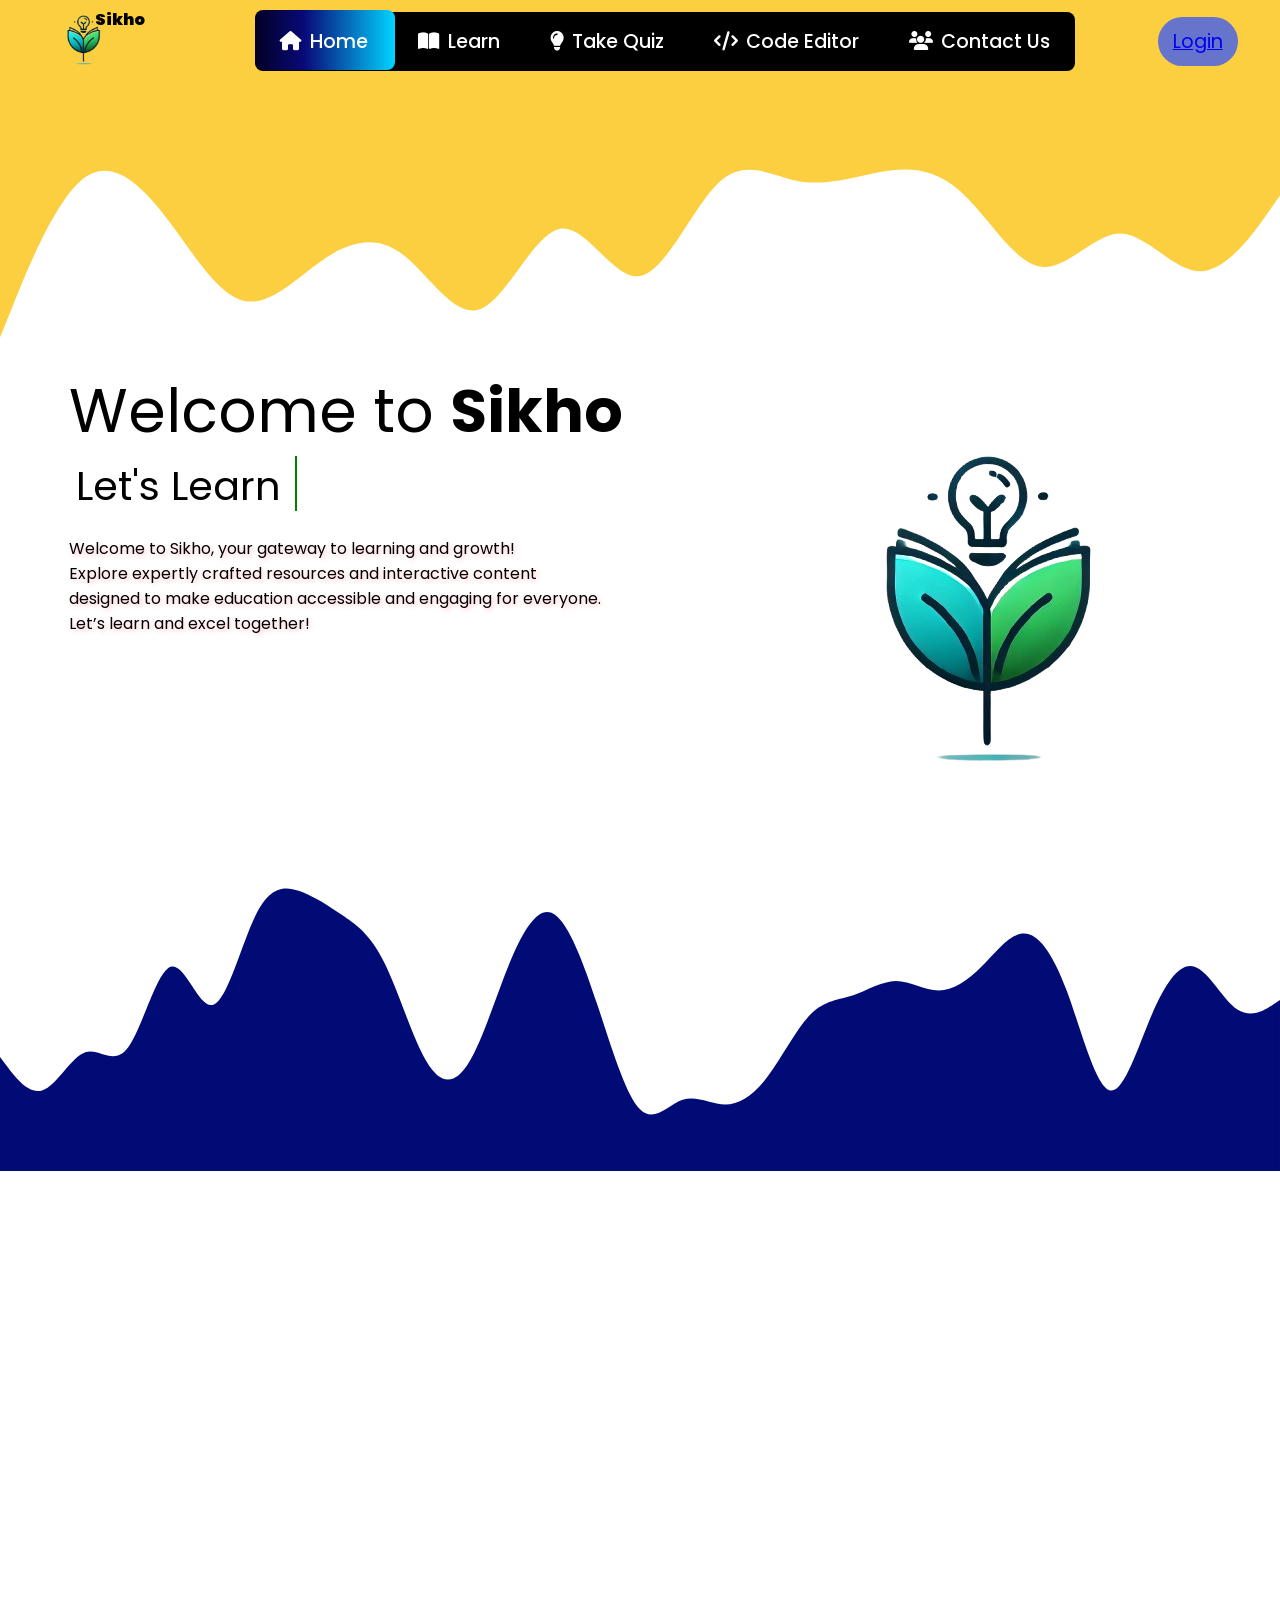
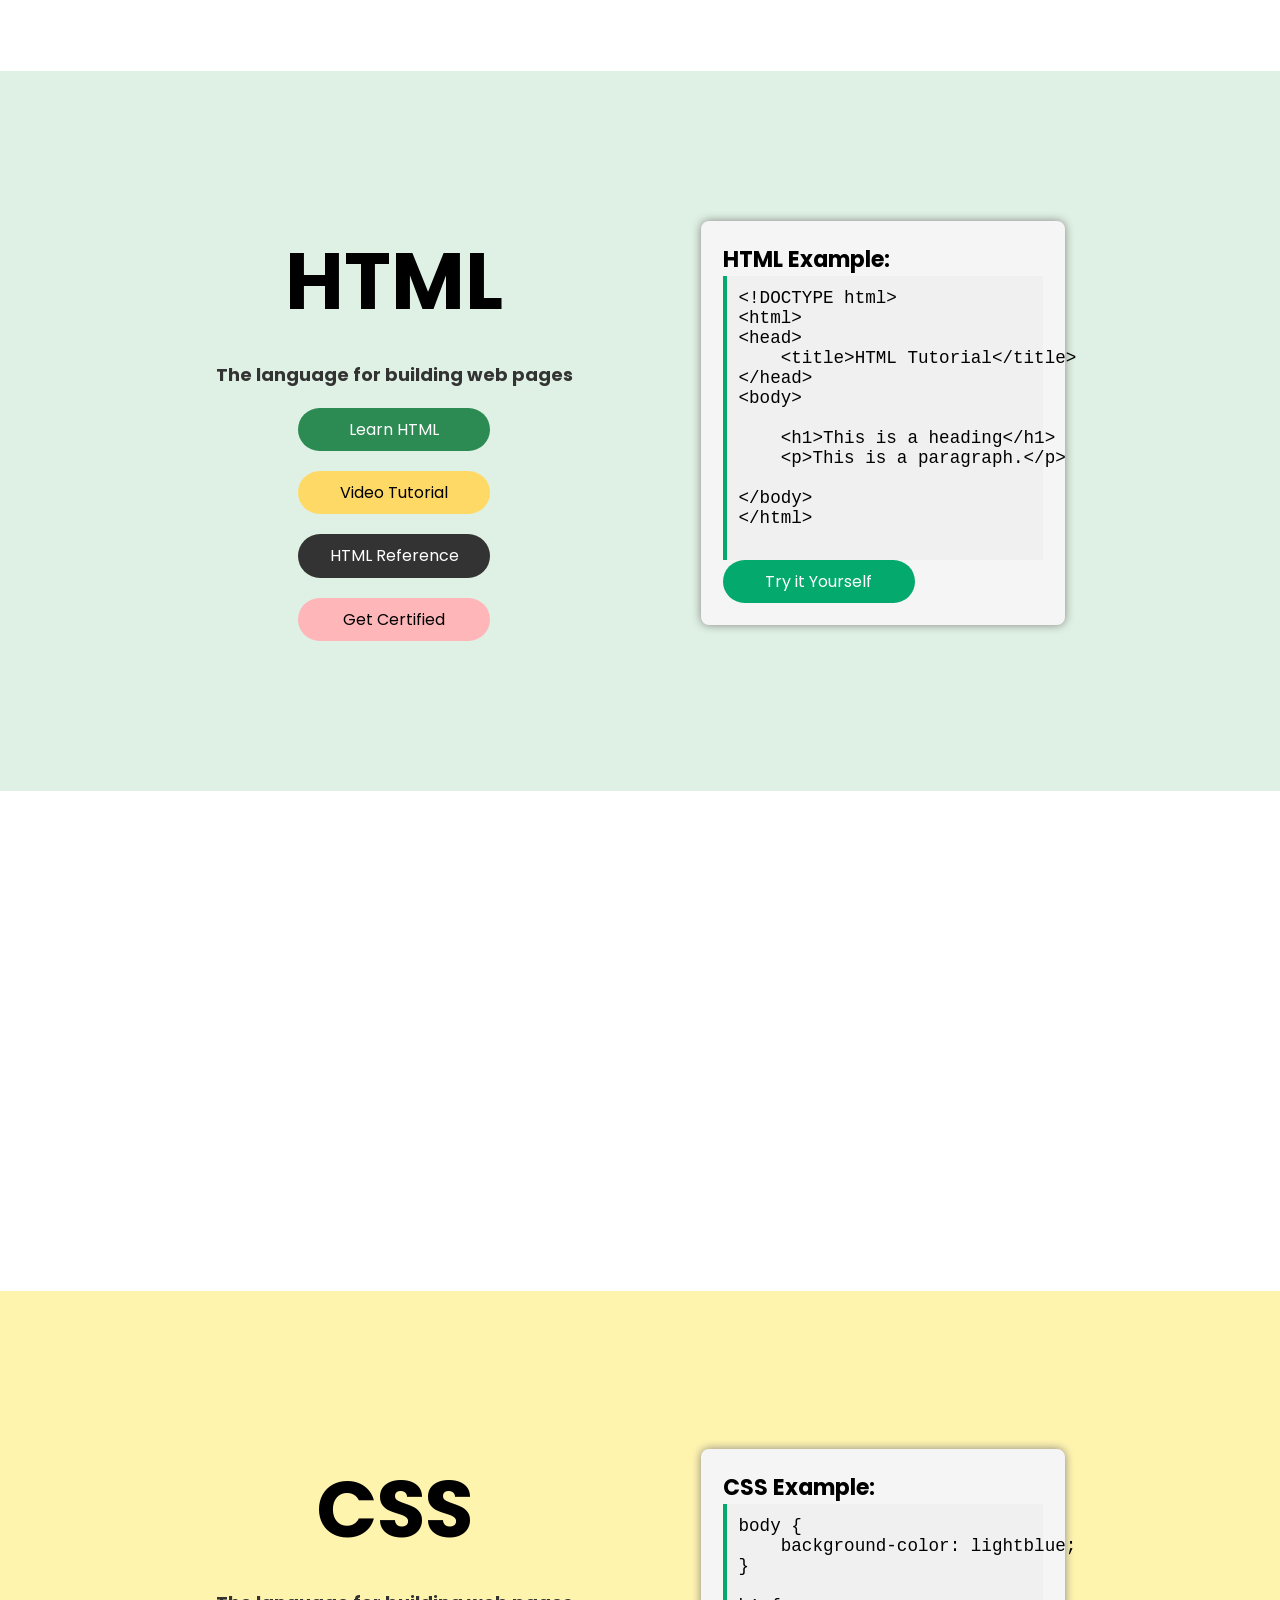
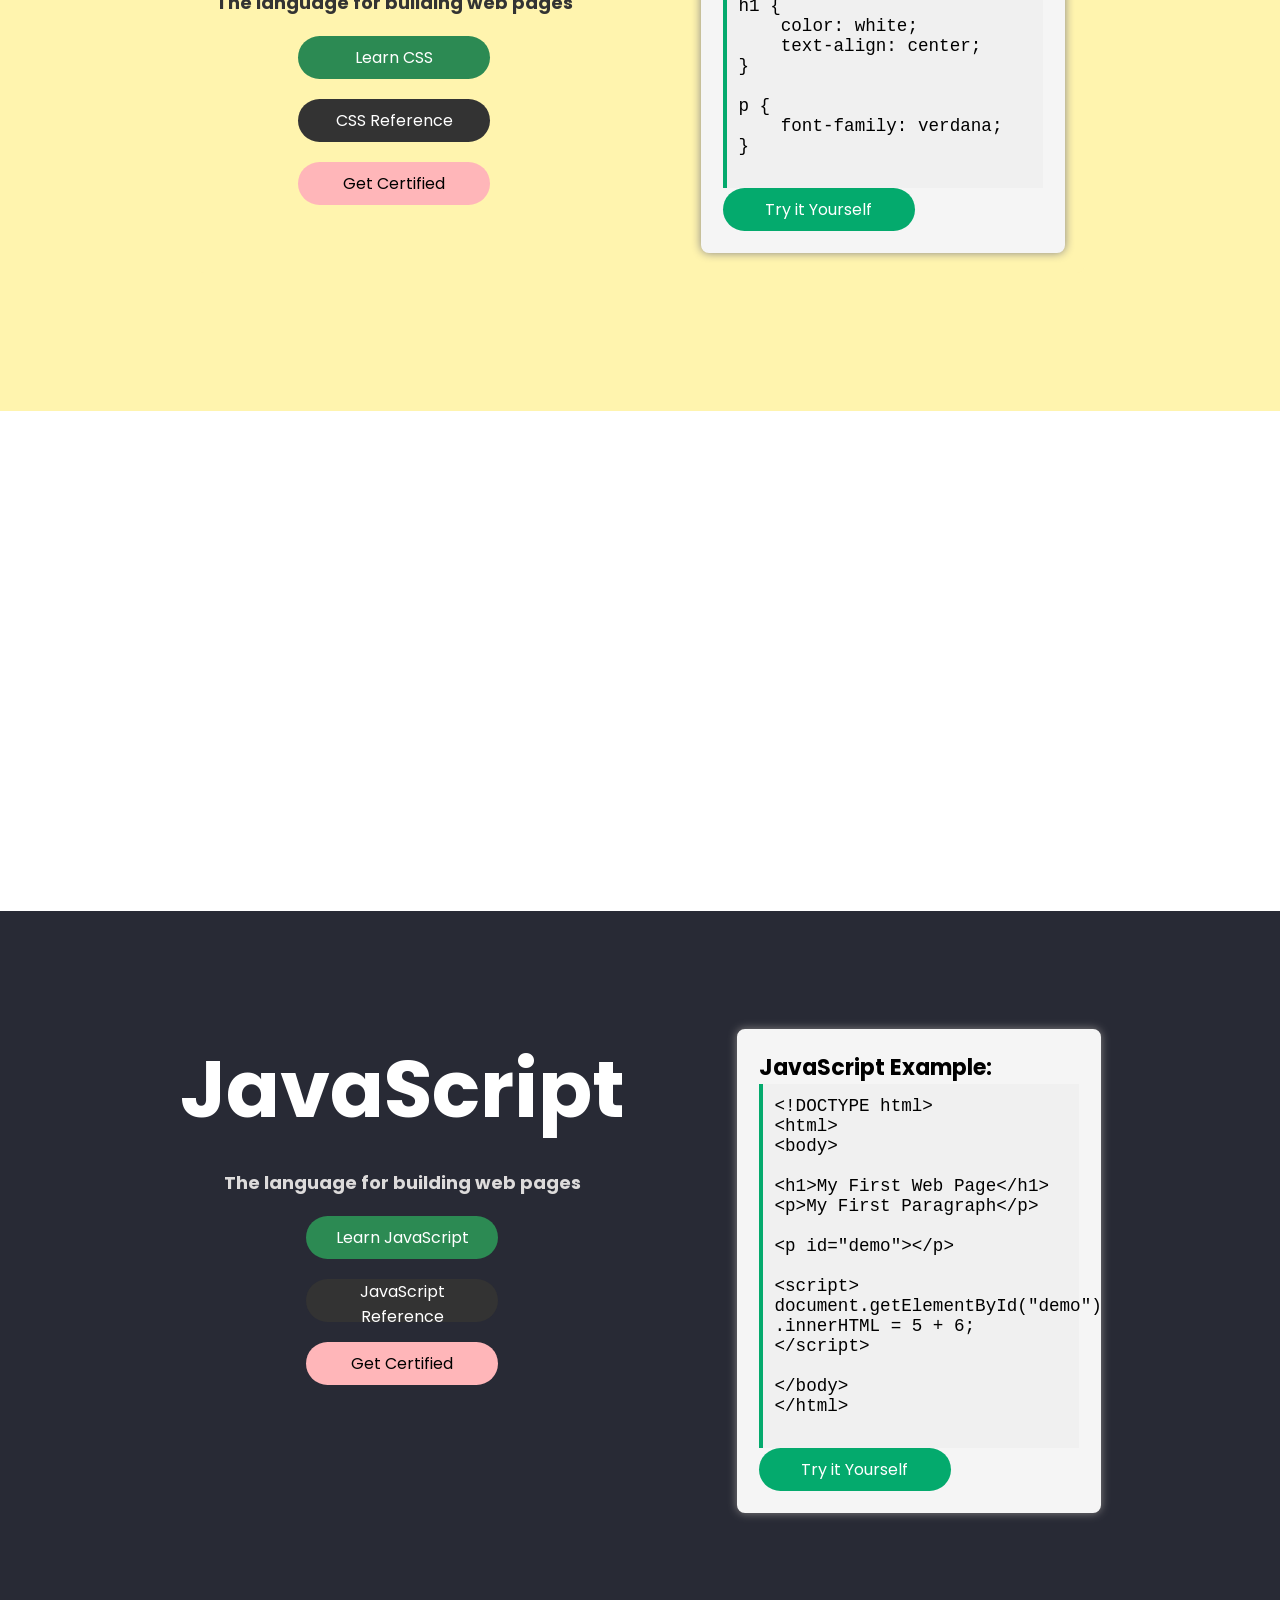
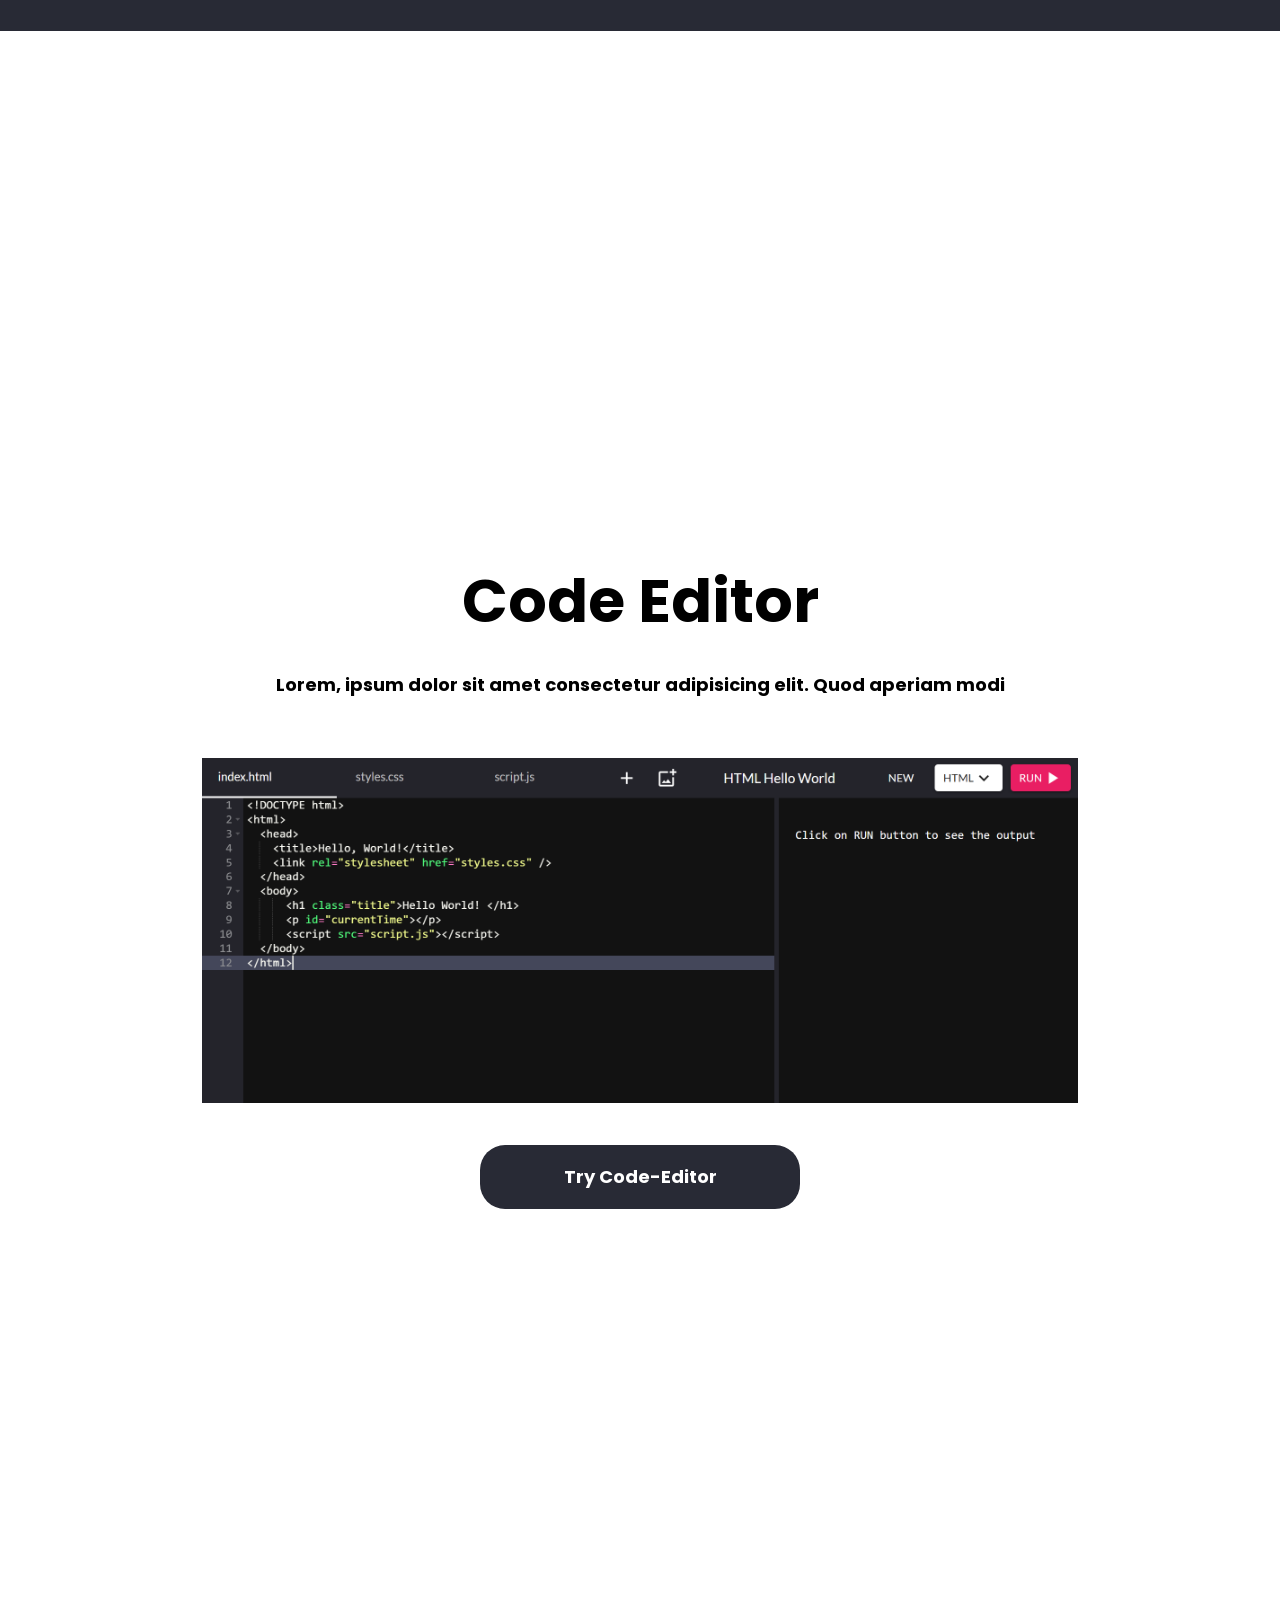
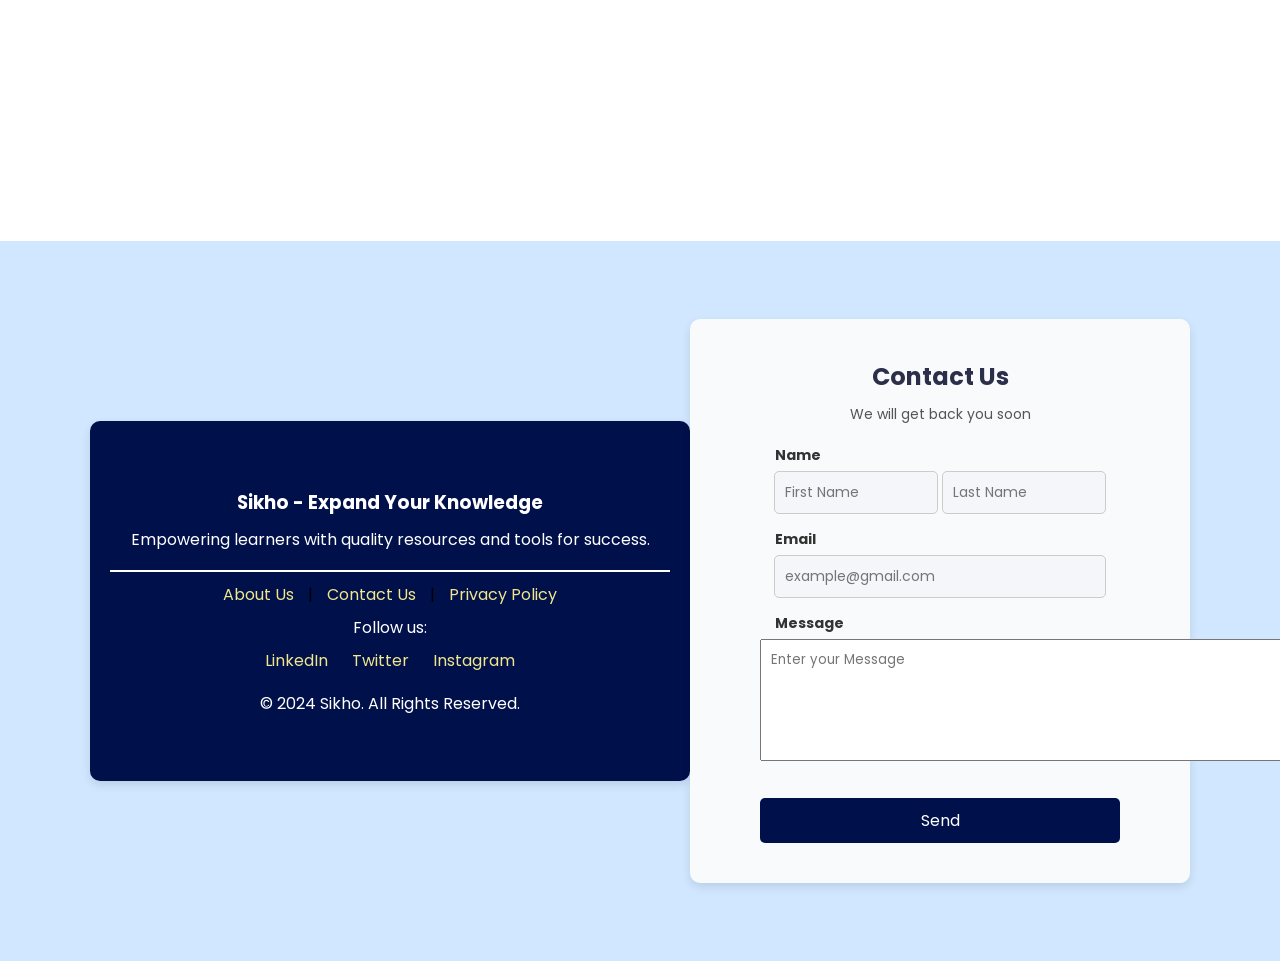
==== commit 2ce7dca6: "Update index.html" ====
--- a/index.html
+++ b/index.html
@@ -42,7 +42,7 @@
                 <span class="nav-menu-hover-effect"></span>
             </ul>
             <div>
-                <button class="login">Login</button>
+                <button class="login"><a href="./login.html">Login</a></button>
             </div>
             <!-- Humburger icon when Somebody view in Phones-->
             <label class="hamburger-menu" for="menuToggle">
@@ -71,6 +71,7 @@
                     </div>
                 </li>
                 <li><a href="./courses/code-editor.html">Code Editor</a></li>
+                <li><a href="./login.html">Log in</a></li>
             </ul>
         </nav>
         
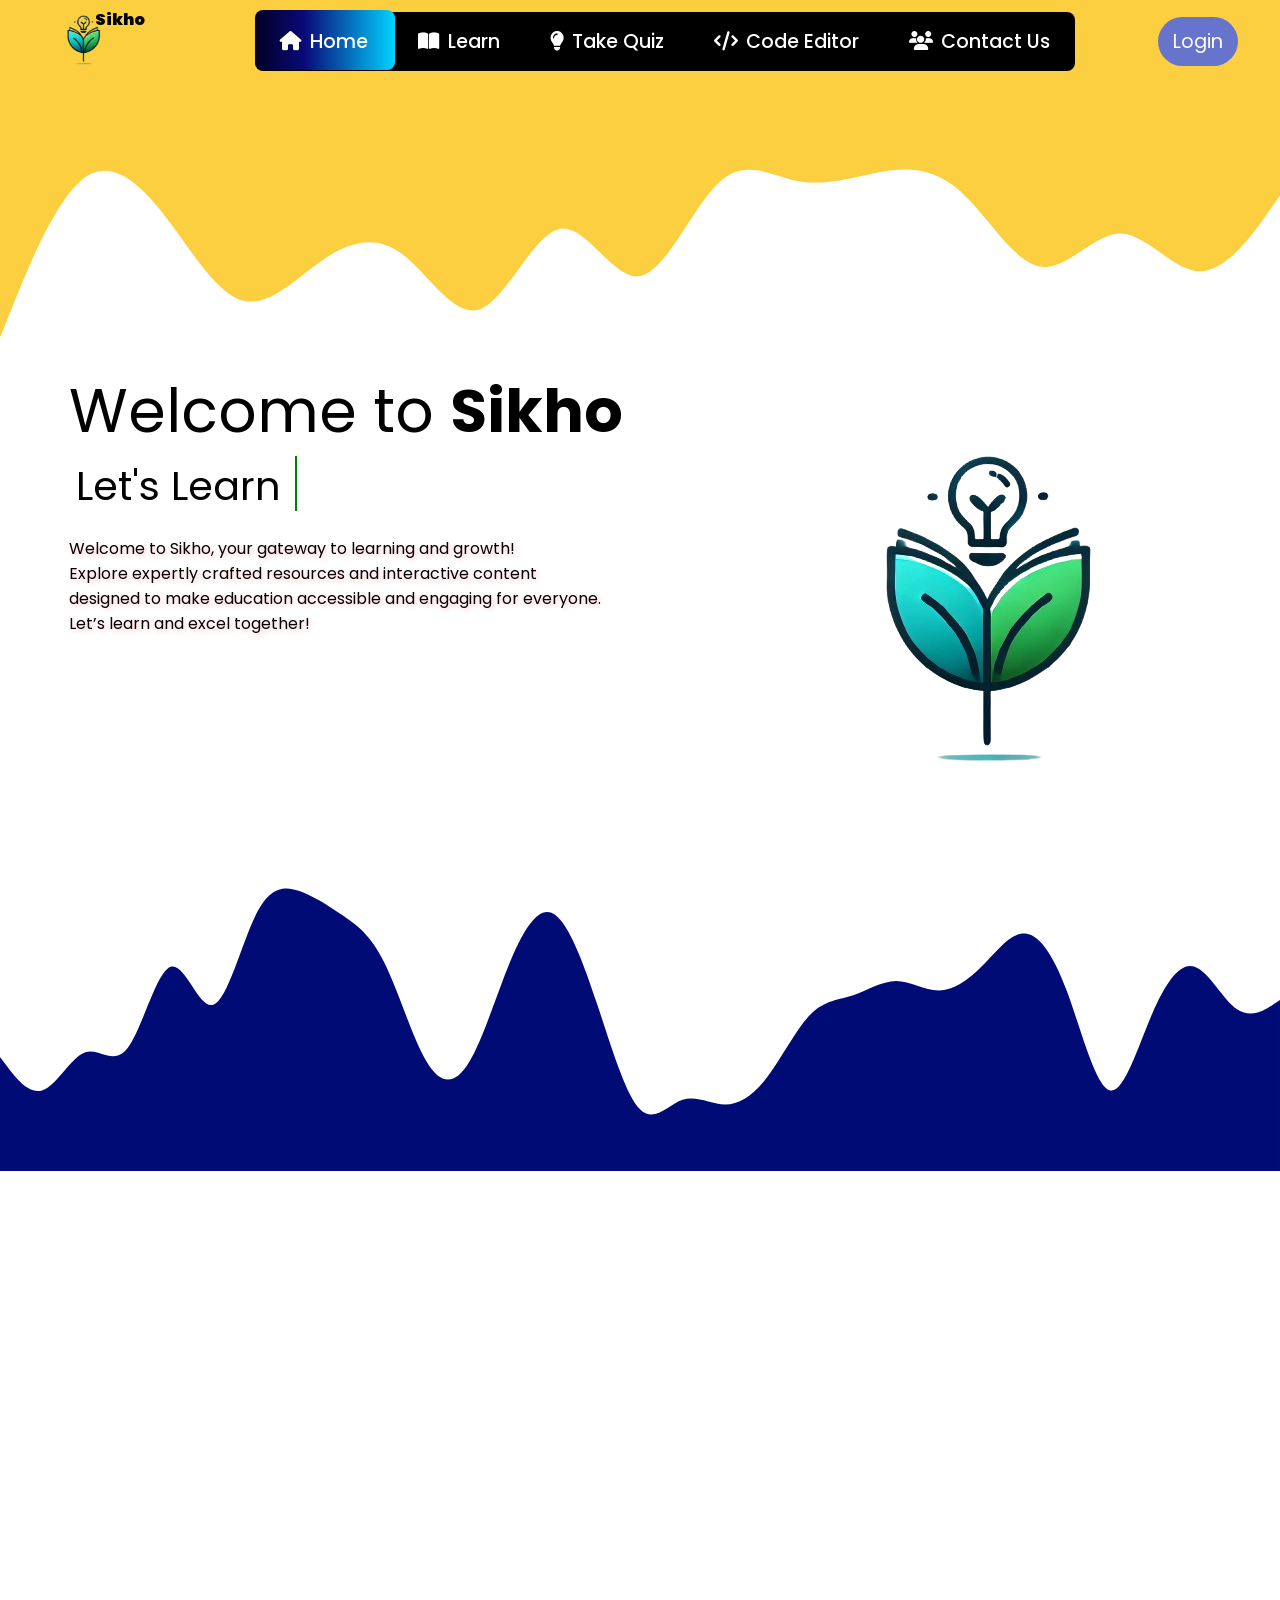
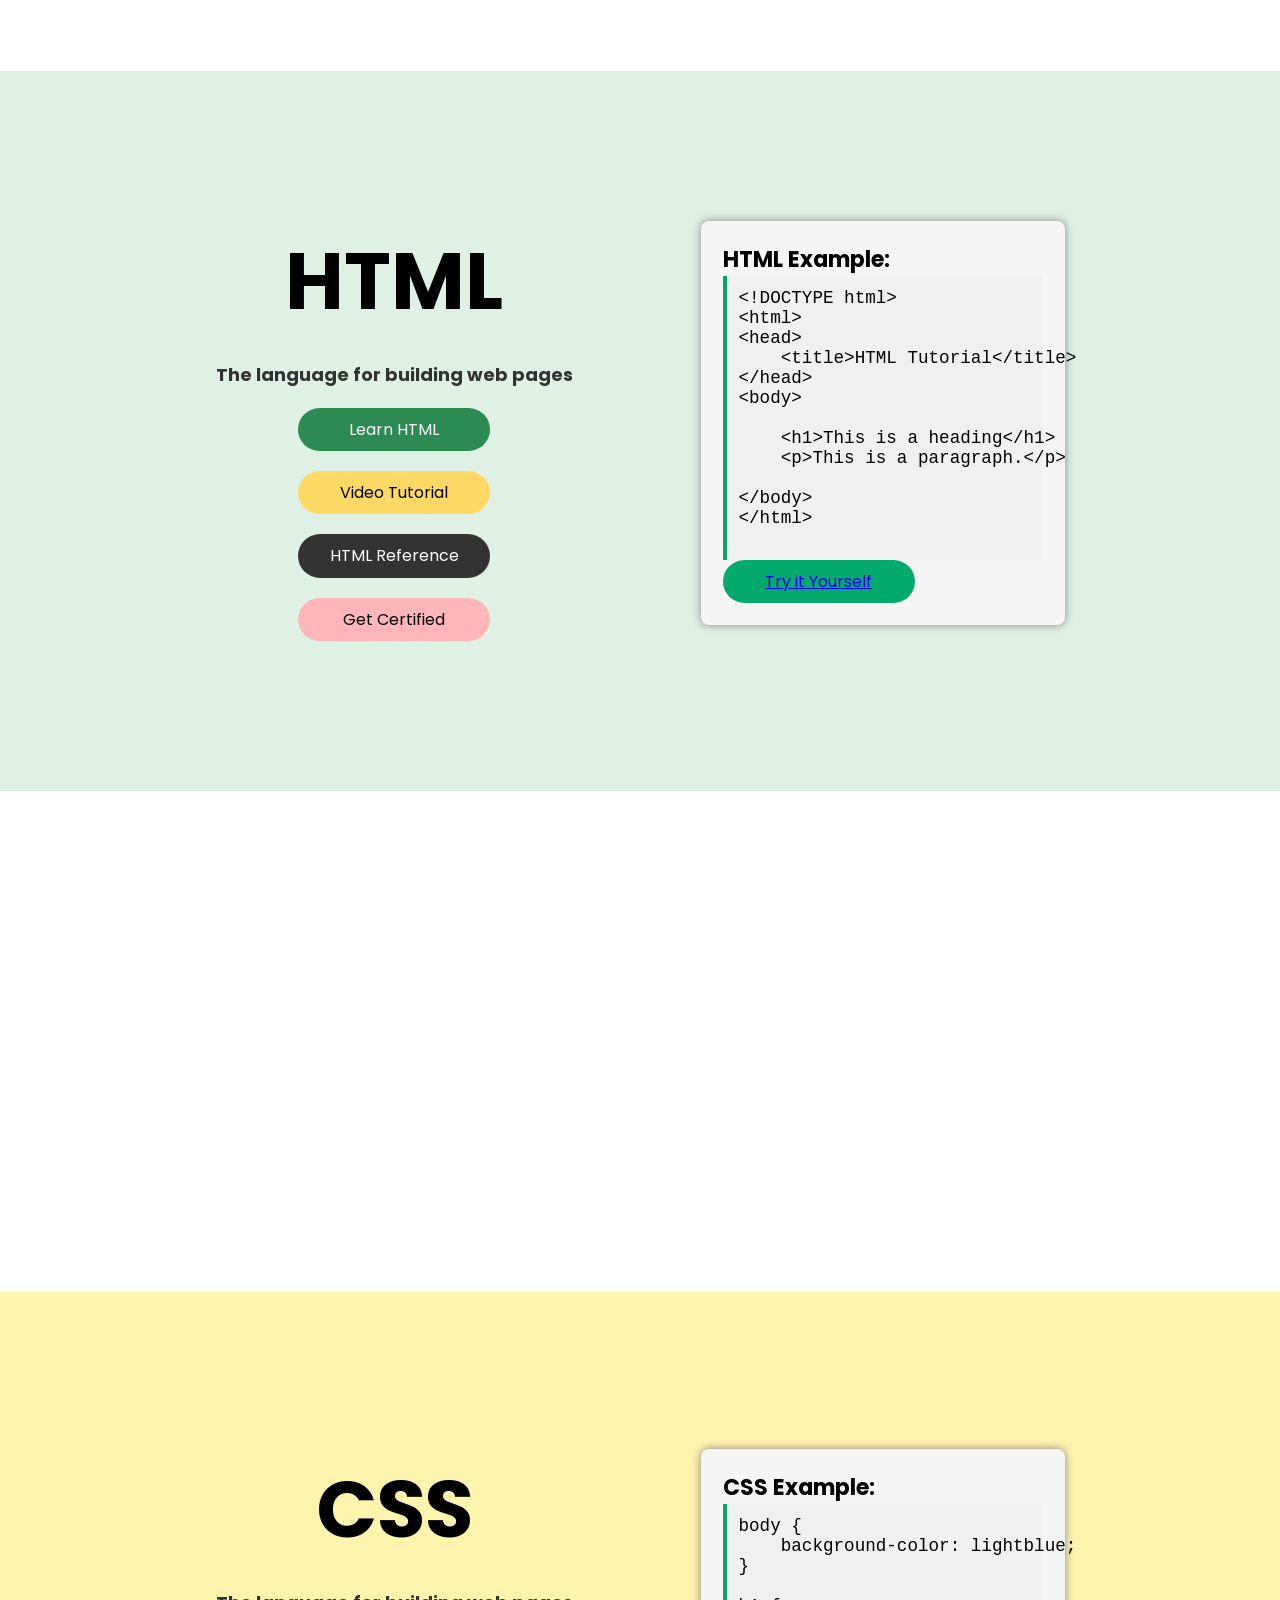
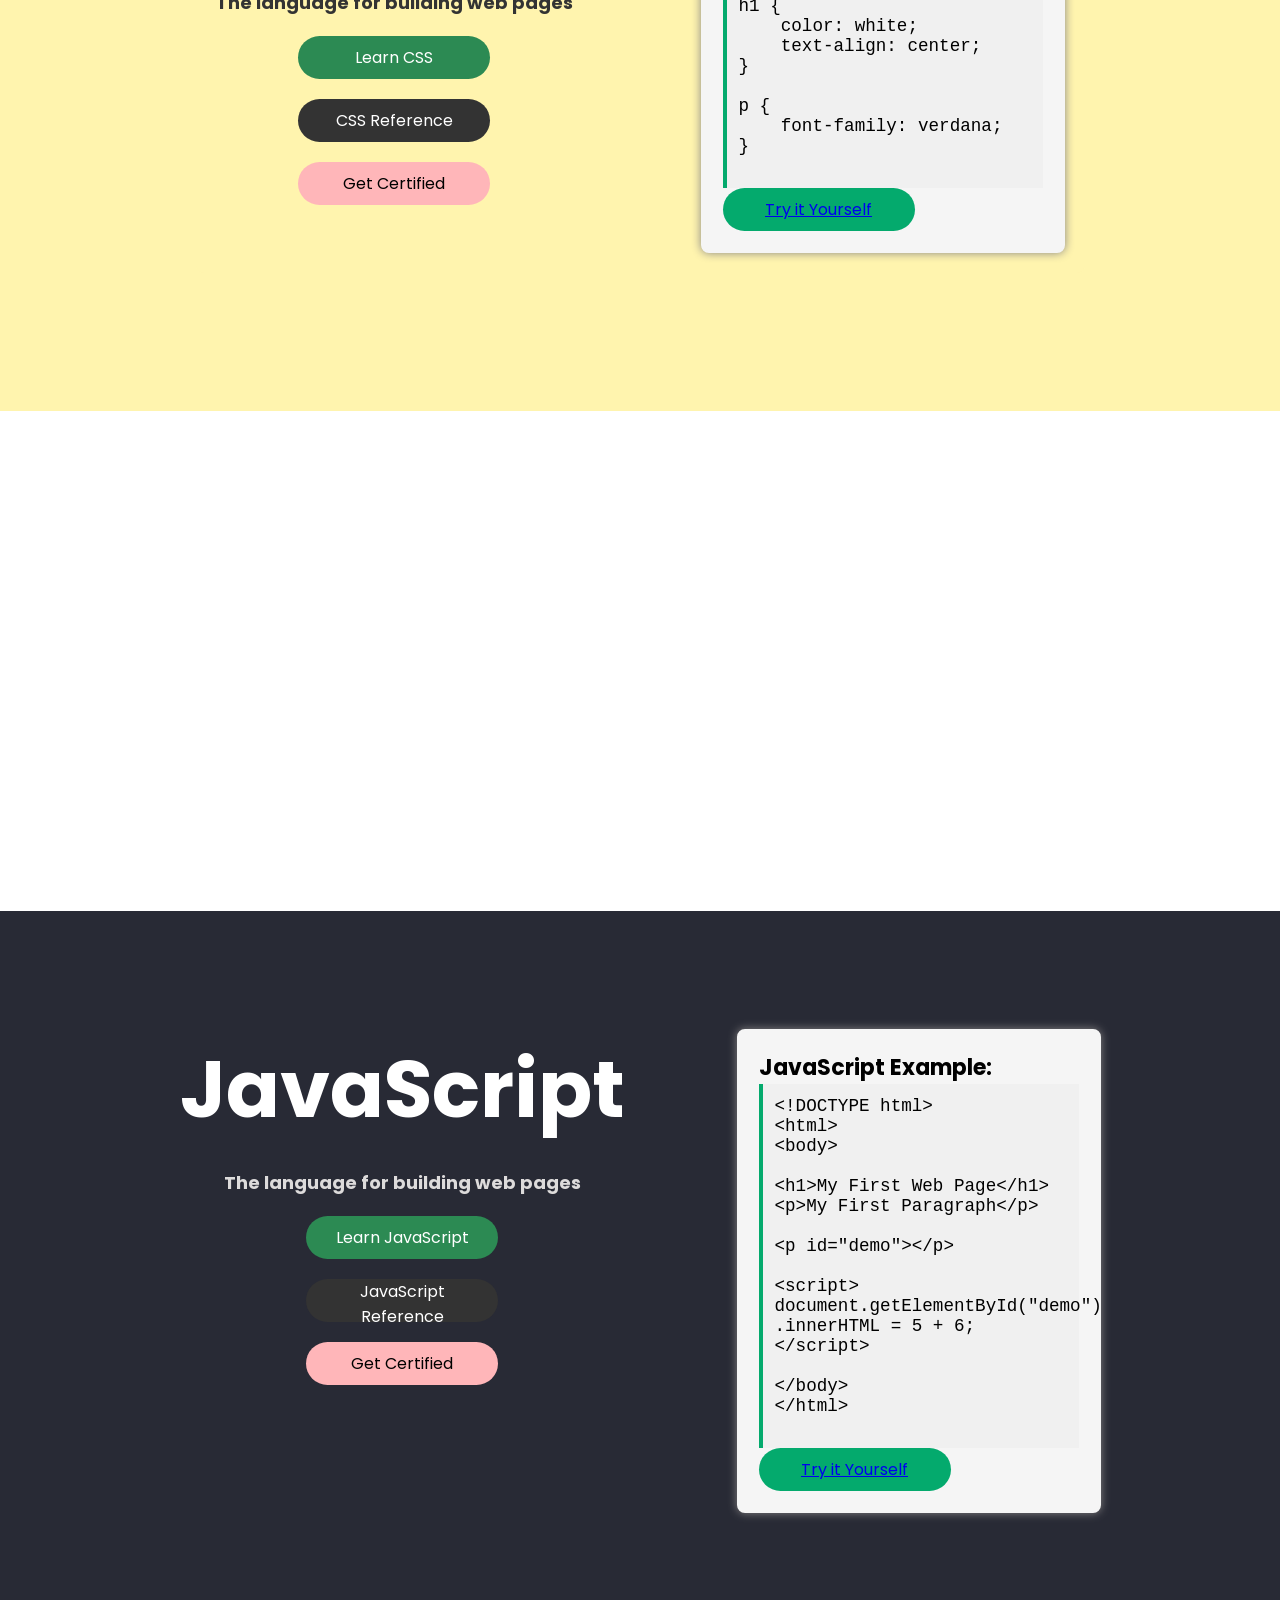
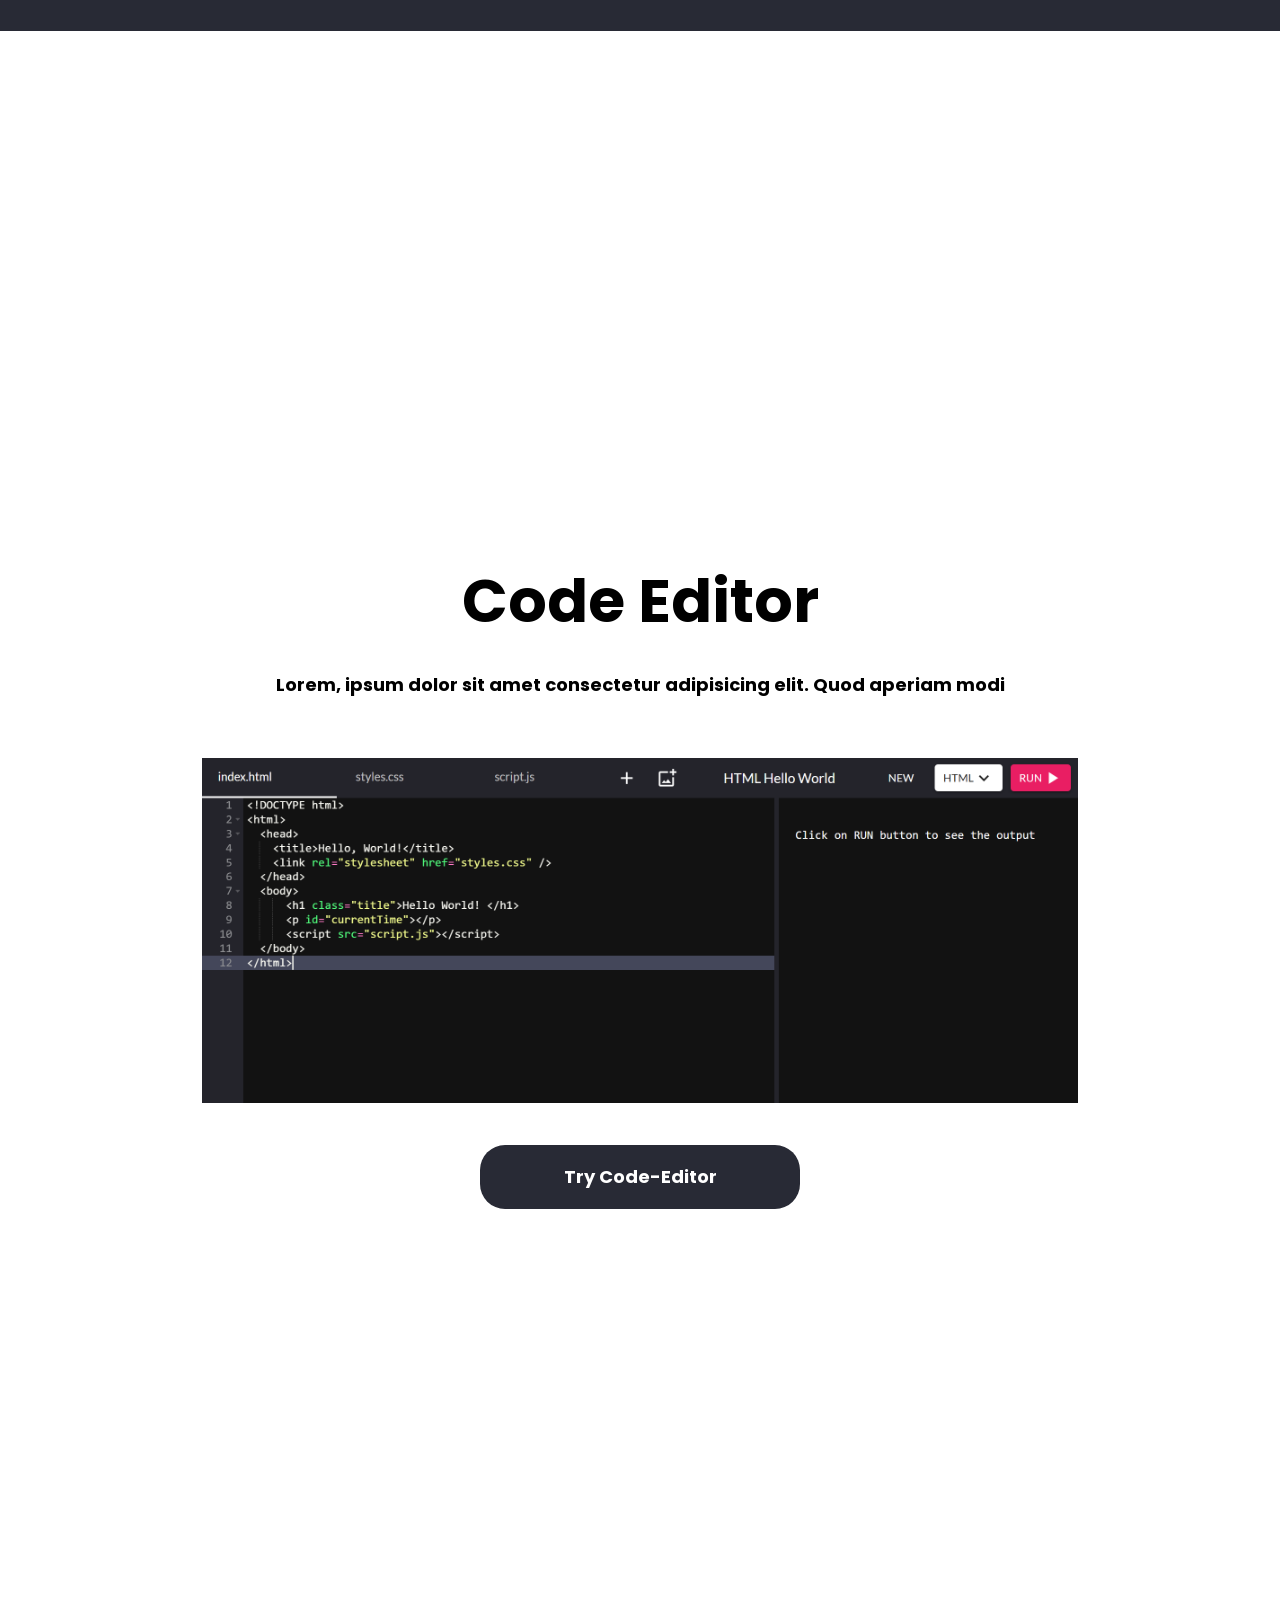
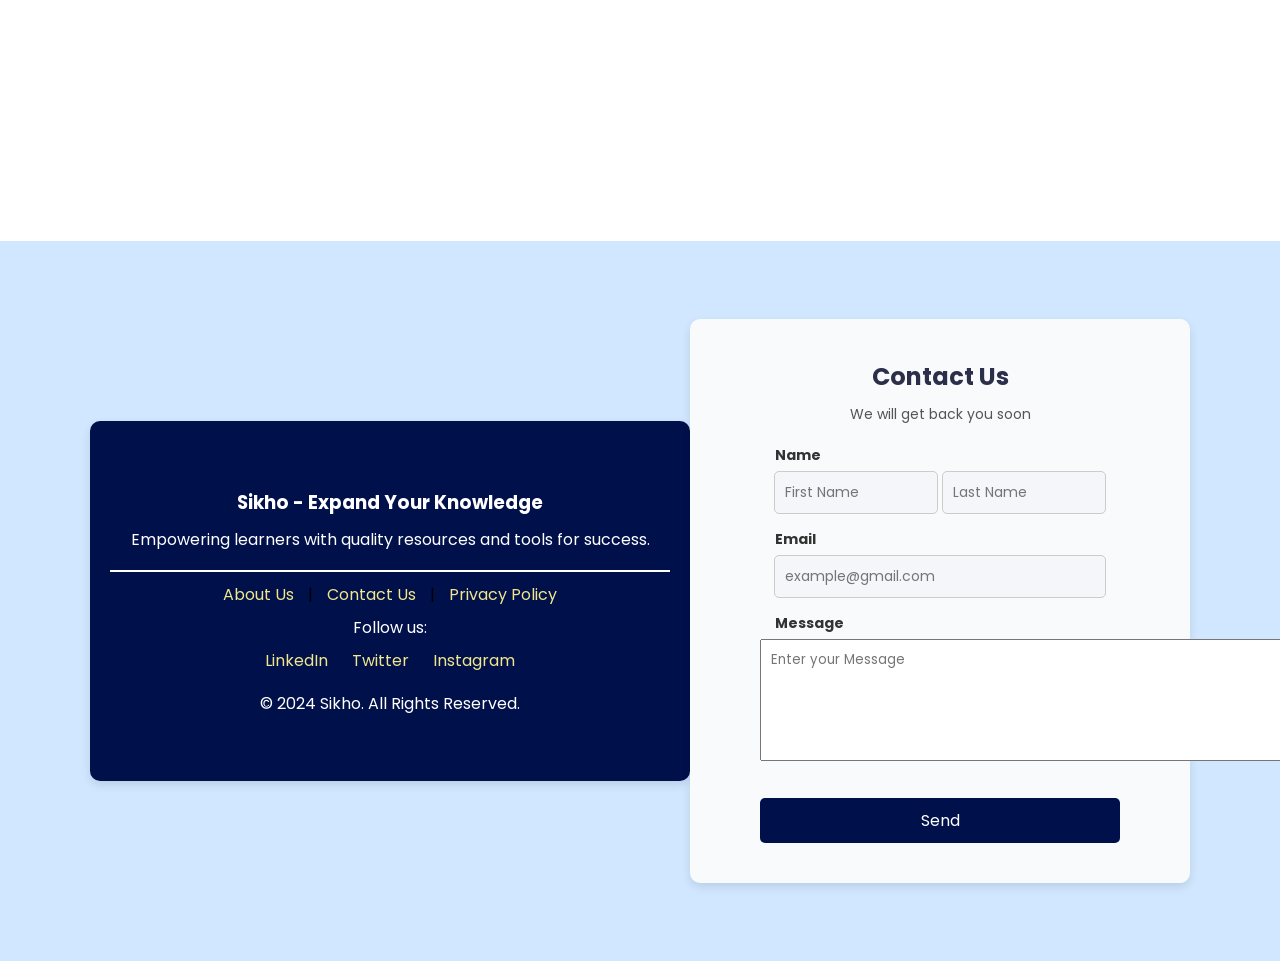
==== commit 4d3107ae: "Update index.html" ====
--- a/index.html
+++ b/index.html
@@ -7,9 +7,6 @@
     <title>Sikho</title>
     <link rel="stylesheet" href="https://cdnjs.cloudflare.com/ajax/libs/font-awesome/6.6.0/css/all.min.css">
     <link rel="stylesheet" href="./stylesheets/styles.css">
-    <style>
-      
-    </style>
 </head>
 
 <body>
@@ -124,7 +121,7 @@
 &lt;/body&gt;
 &lt;/html&gt;
                     </pre>
-                        <button class="btn try">Try it Yourself</button>
+                        <button class="btn try"><a href="./courses/code-editor.html">Try it Yourself</a></button>
                     </div>
                 </div>
             </div>
@@ -158,7 +155,7 @@
     font-family: verdana;
 }
                     </pre>
-                        <button class="btn try">Try it Yourself</button>
+                        <button class="btn try"><a href="./courses/code-editor.html">Try it Yourself</a></button>
                     </div>
                 </div>
             </div>
@@ -196,7 +193,7 @@
 &lt;/body&gt;
 &lt;/html&gt;
                     </pre>
-                        <button class="btn try">Try it Yourself</button>
+                        <button class="btn try"><a href="./courses/code-editor.html">Try it Yourself</a></button>
                     </div>
                 </div>
             </div>
@@ -210,7 +207,7 @@
                 <p>Lorem, ipsum dolor sit amet consectetur adipisicing elit. Quod aperiam modi </p>
                 <img src="./images/Code-Editor.png" alt="Code-Editor">
                 <div>
-                    <button><a href="code-editor.html">Try Code-Editor</a></button>
+                    <button><a href="./courses/code-editor.html">Try Code-Editor</a></button>
                 </div>
             </div>
         </div>
--- a/stylesheets/styles.css
+++ b/stylesheets/styles.css
@@ -122,6 +122,11 @@
     background-color: #6674cc;
     color: white;
     font-size: 1.2rem;
+}
+
+.login a{
+    text-decoration: none;
+    color: white;
 }
 
 .login:hover {
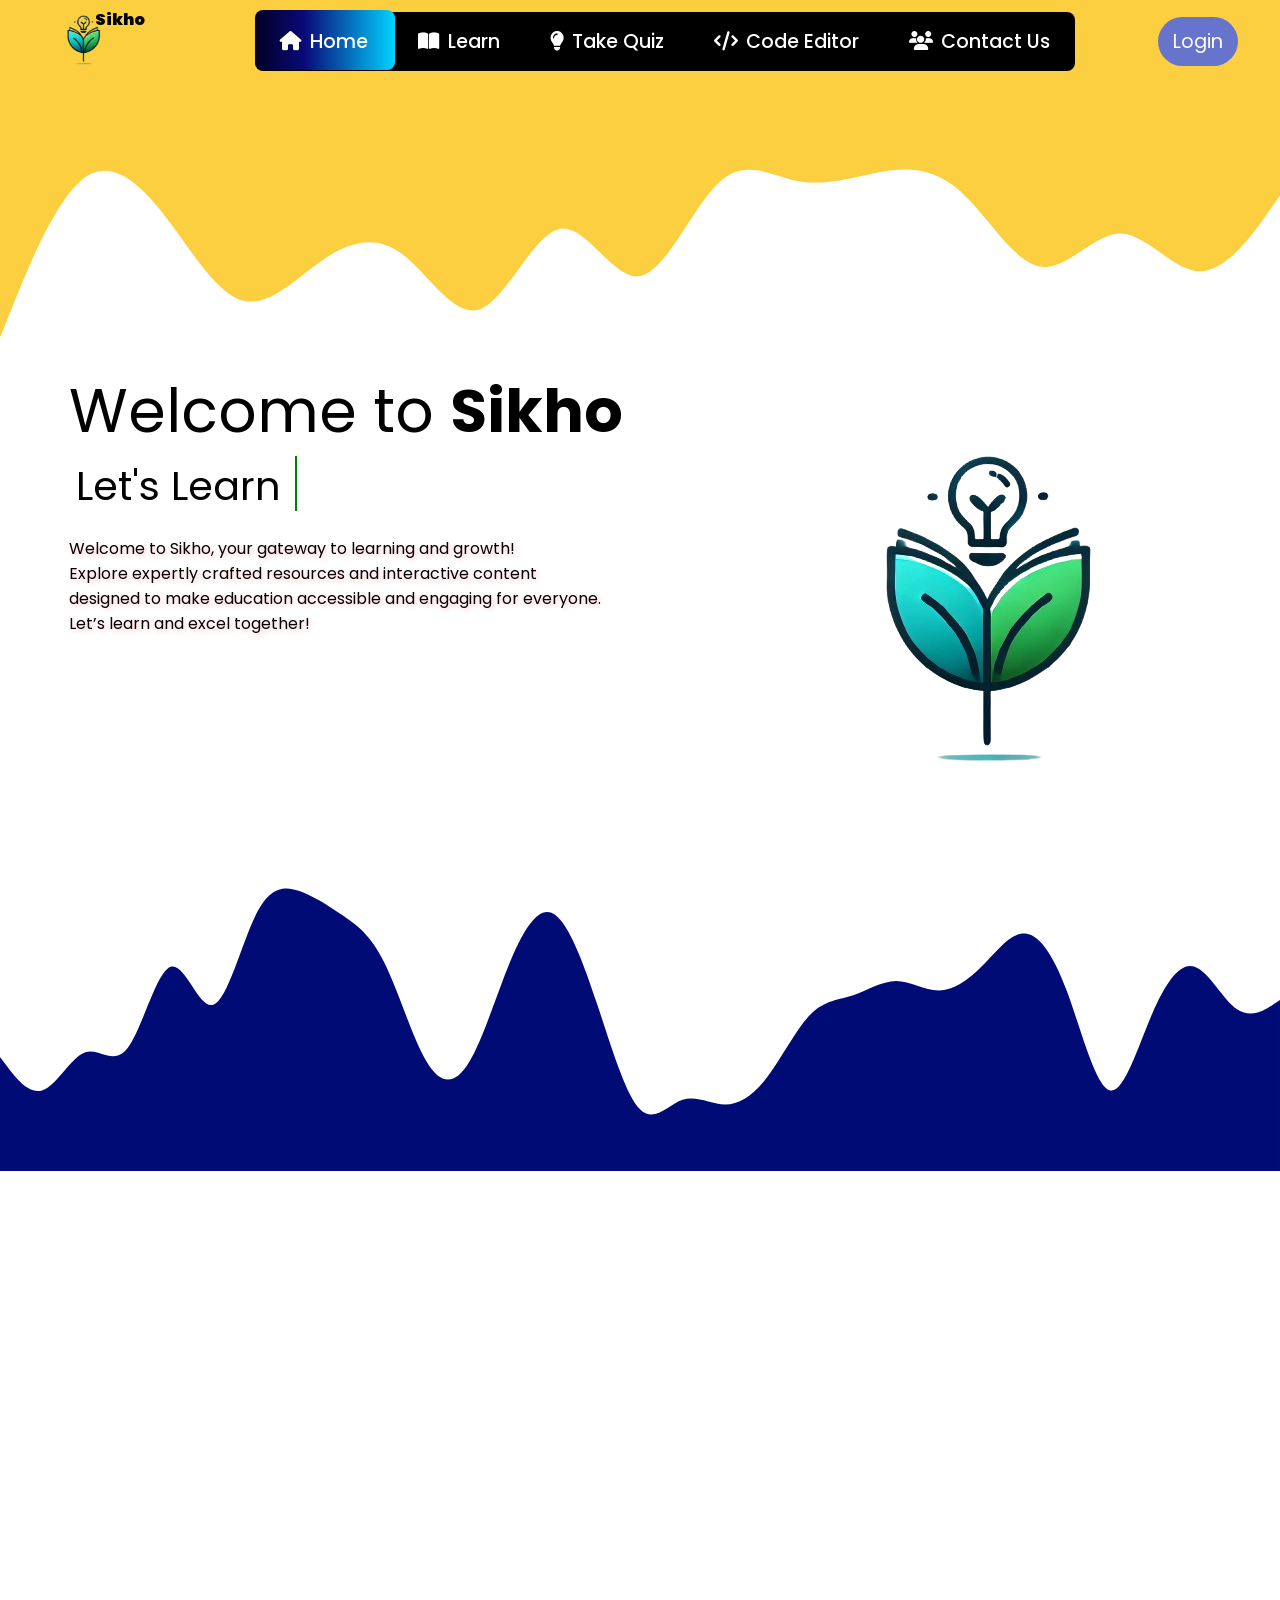
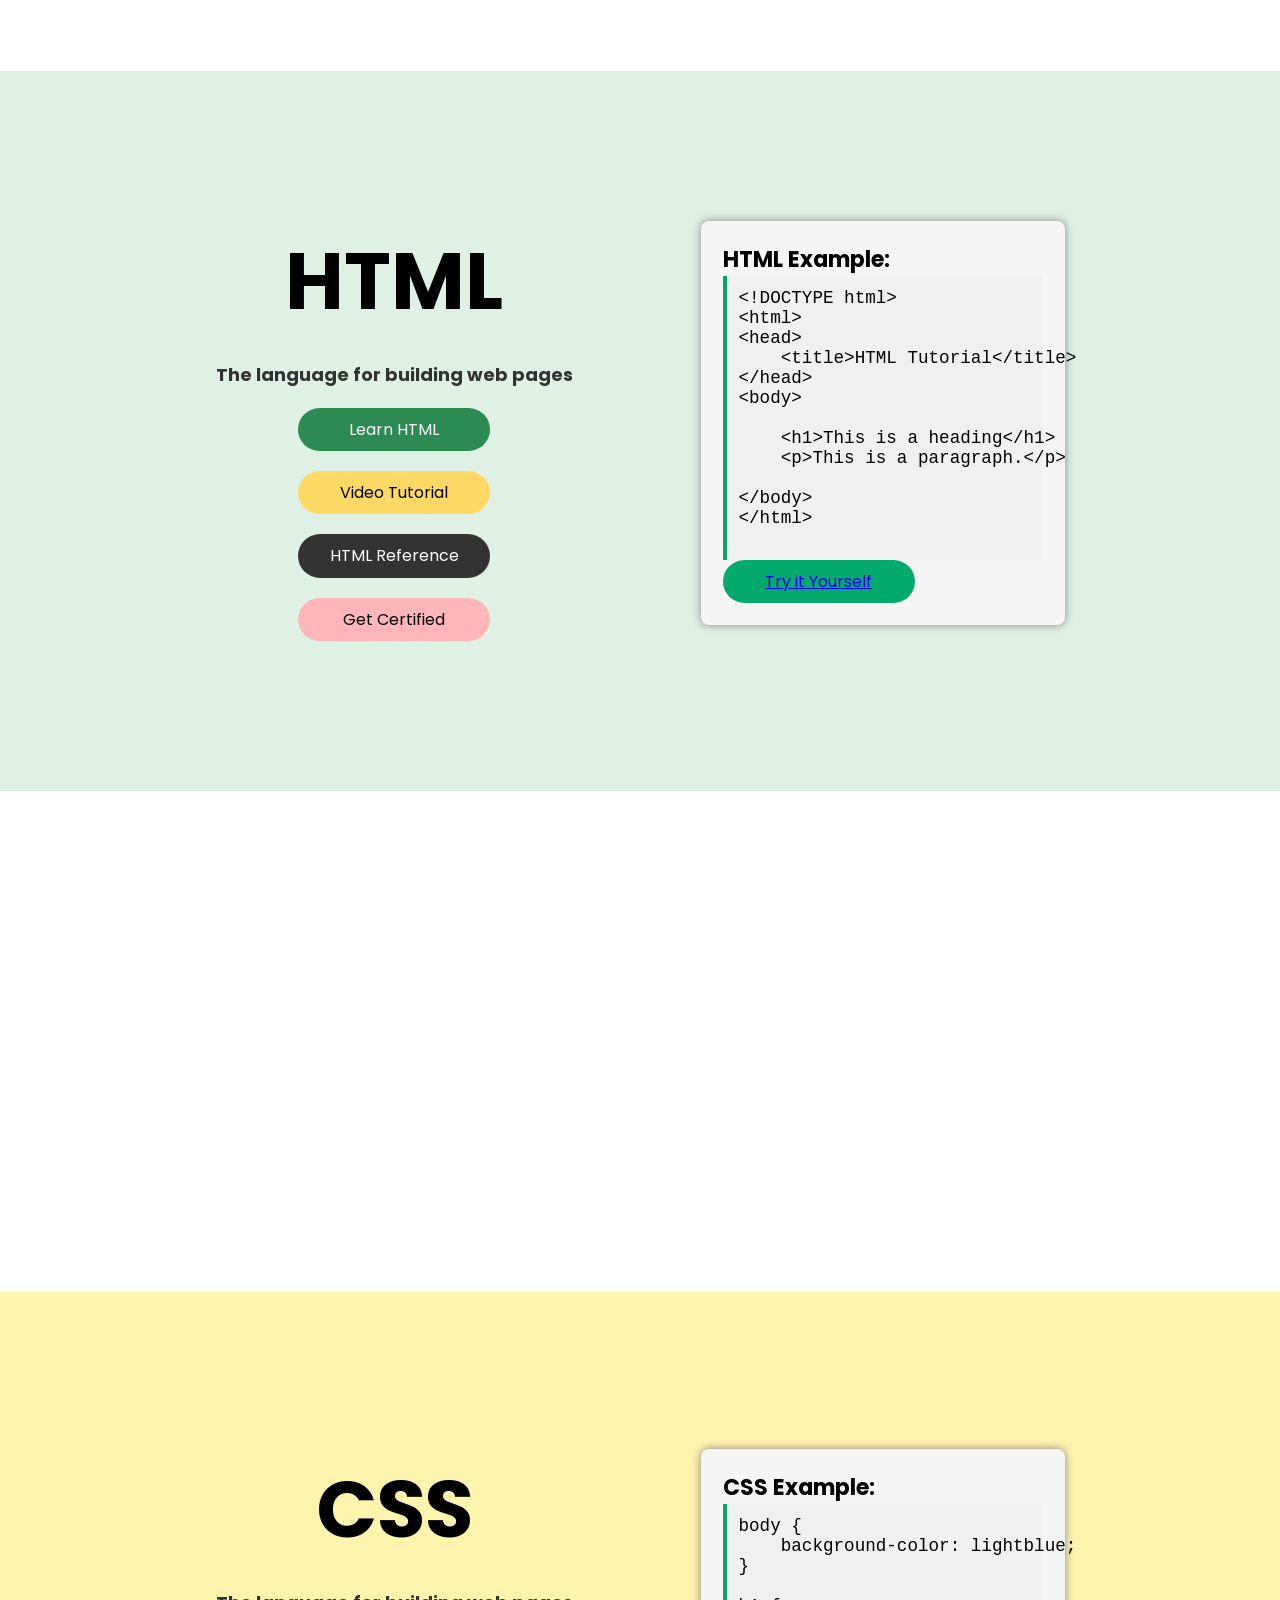
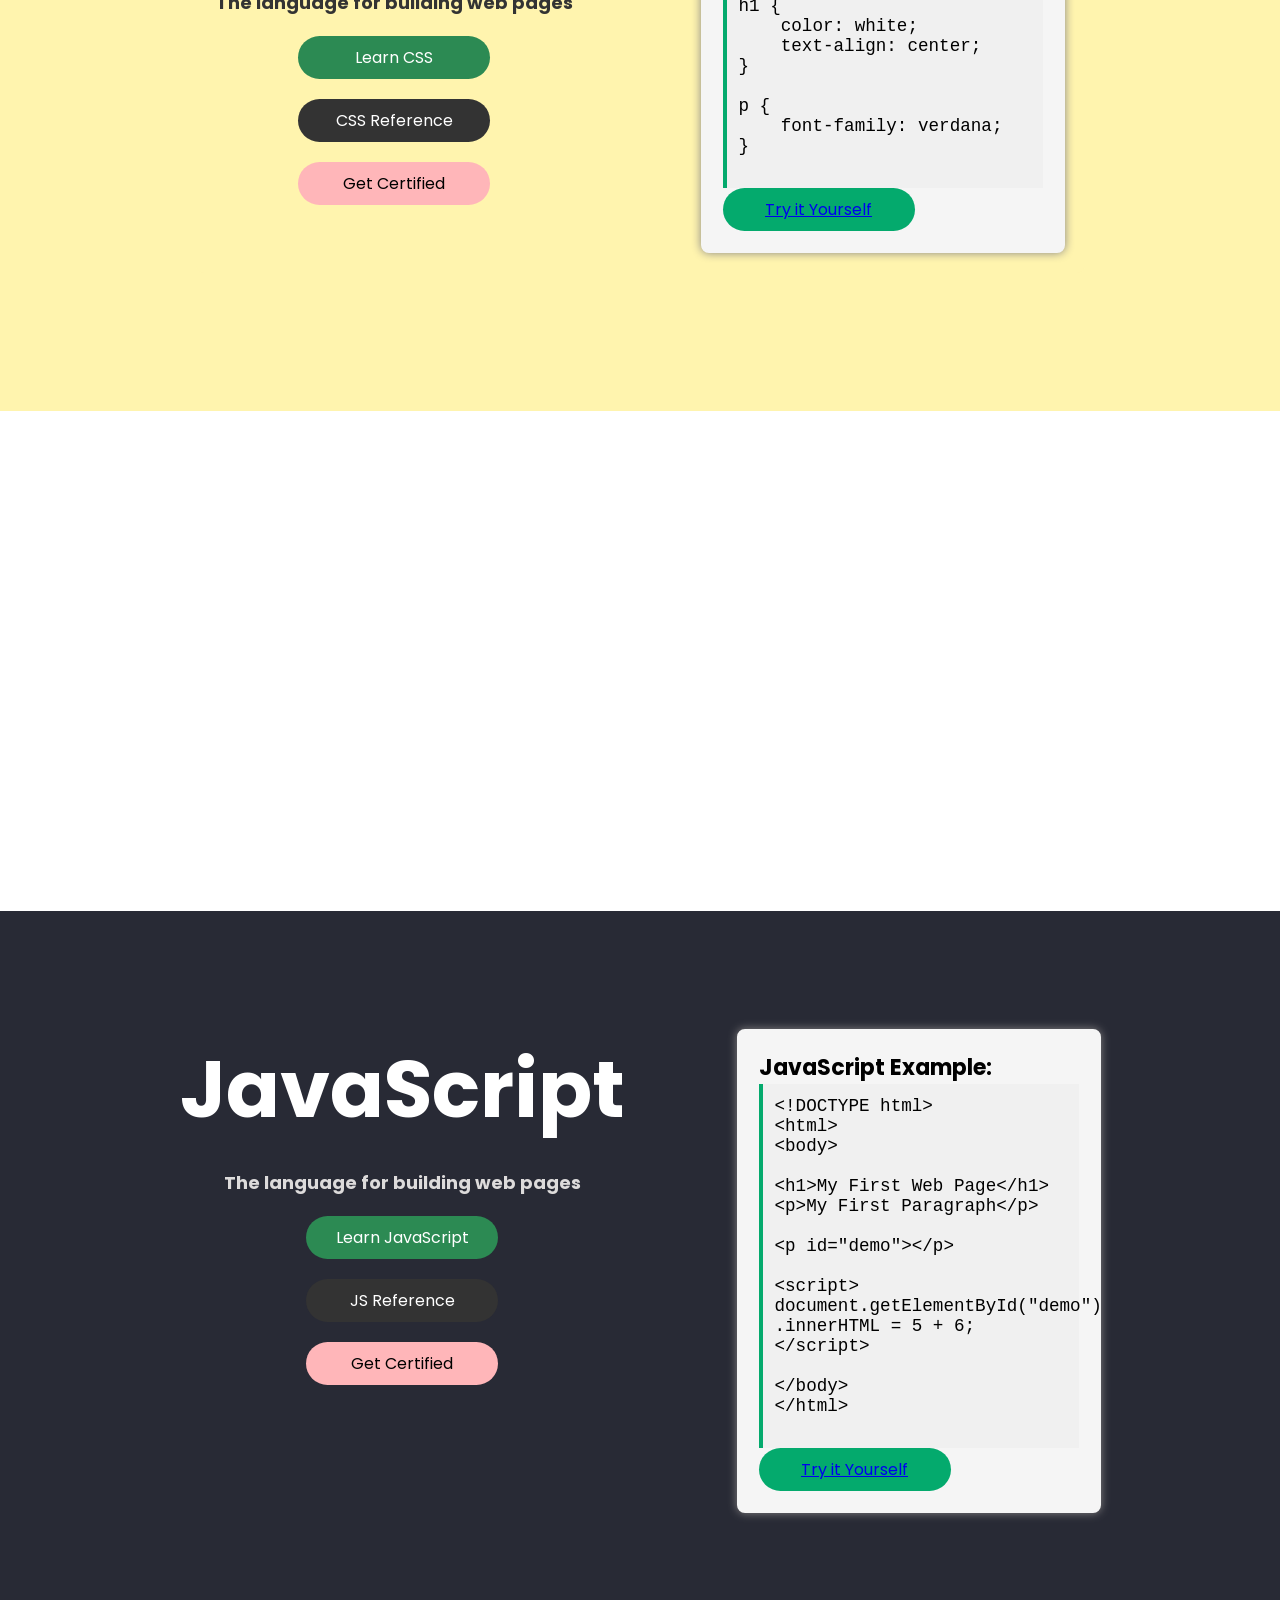
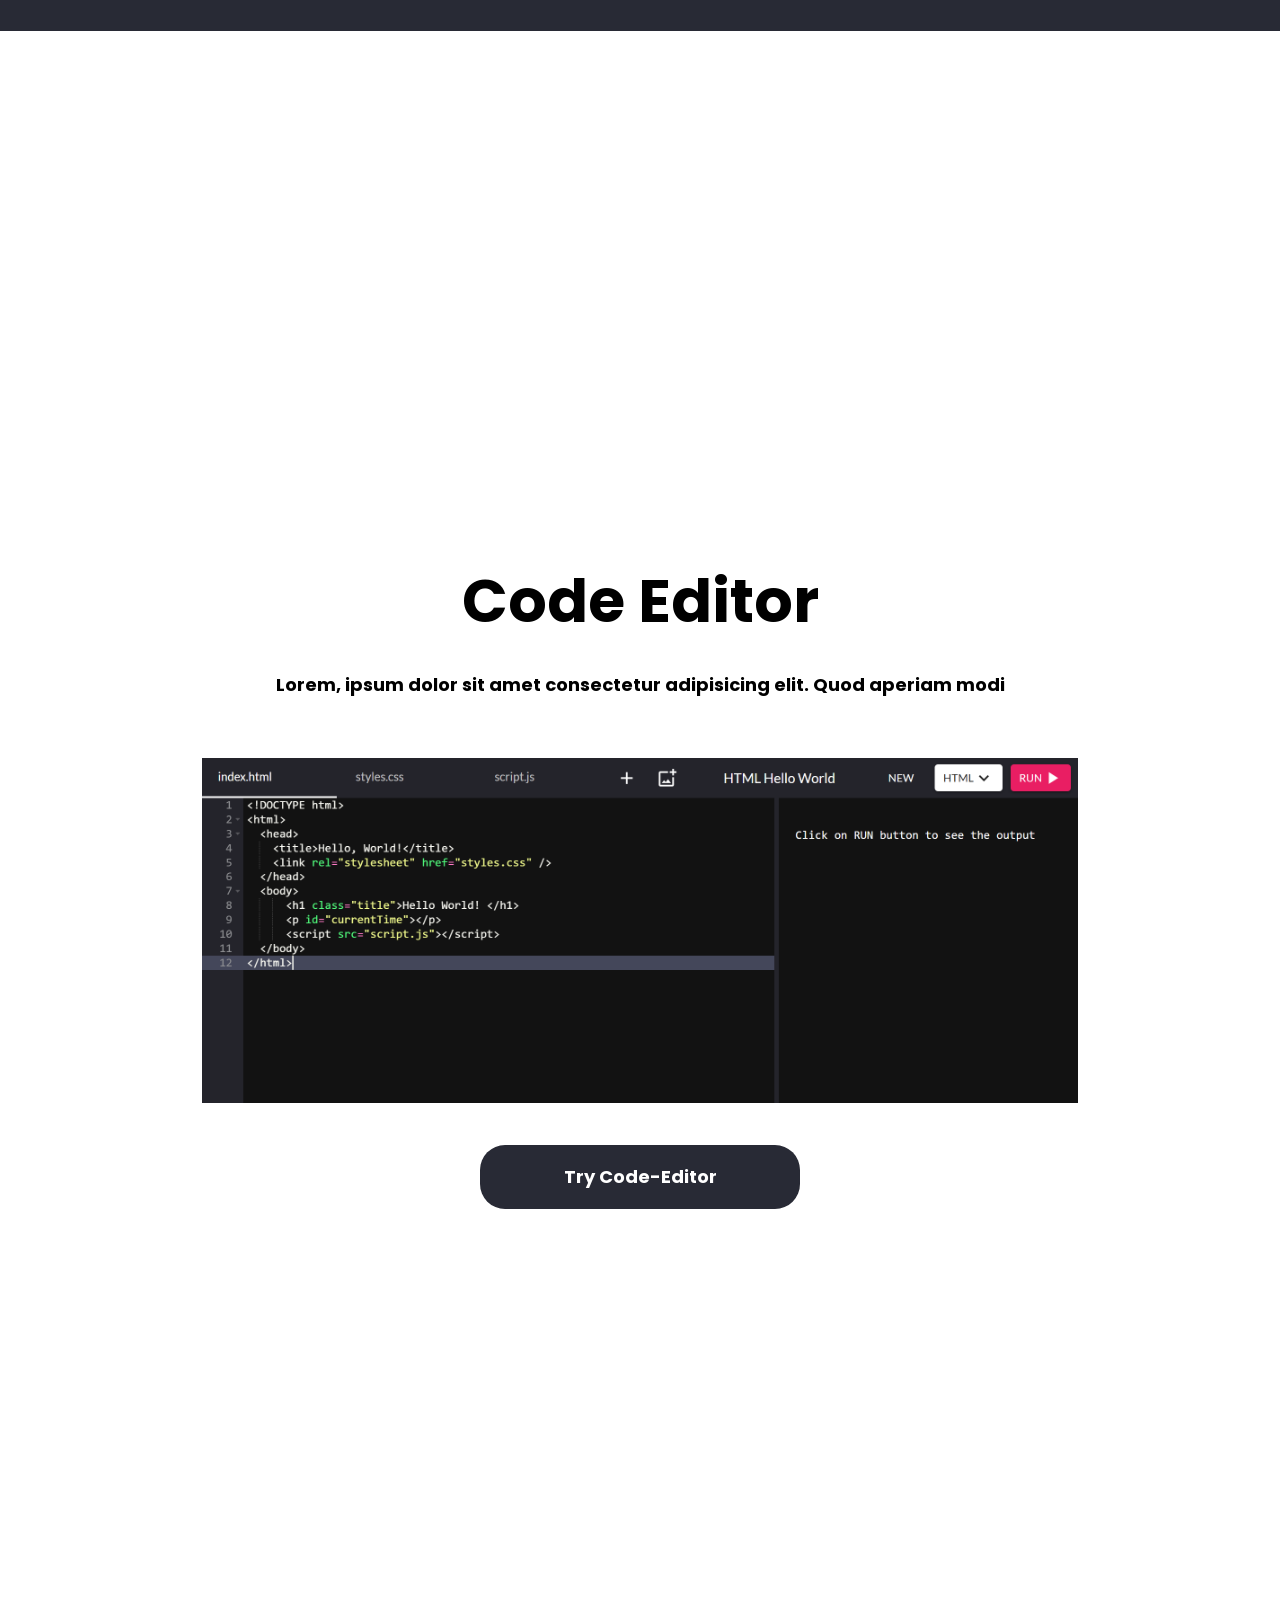
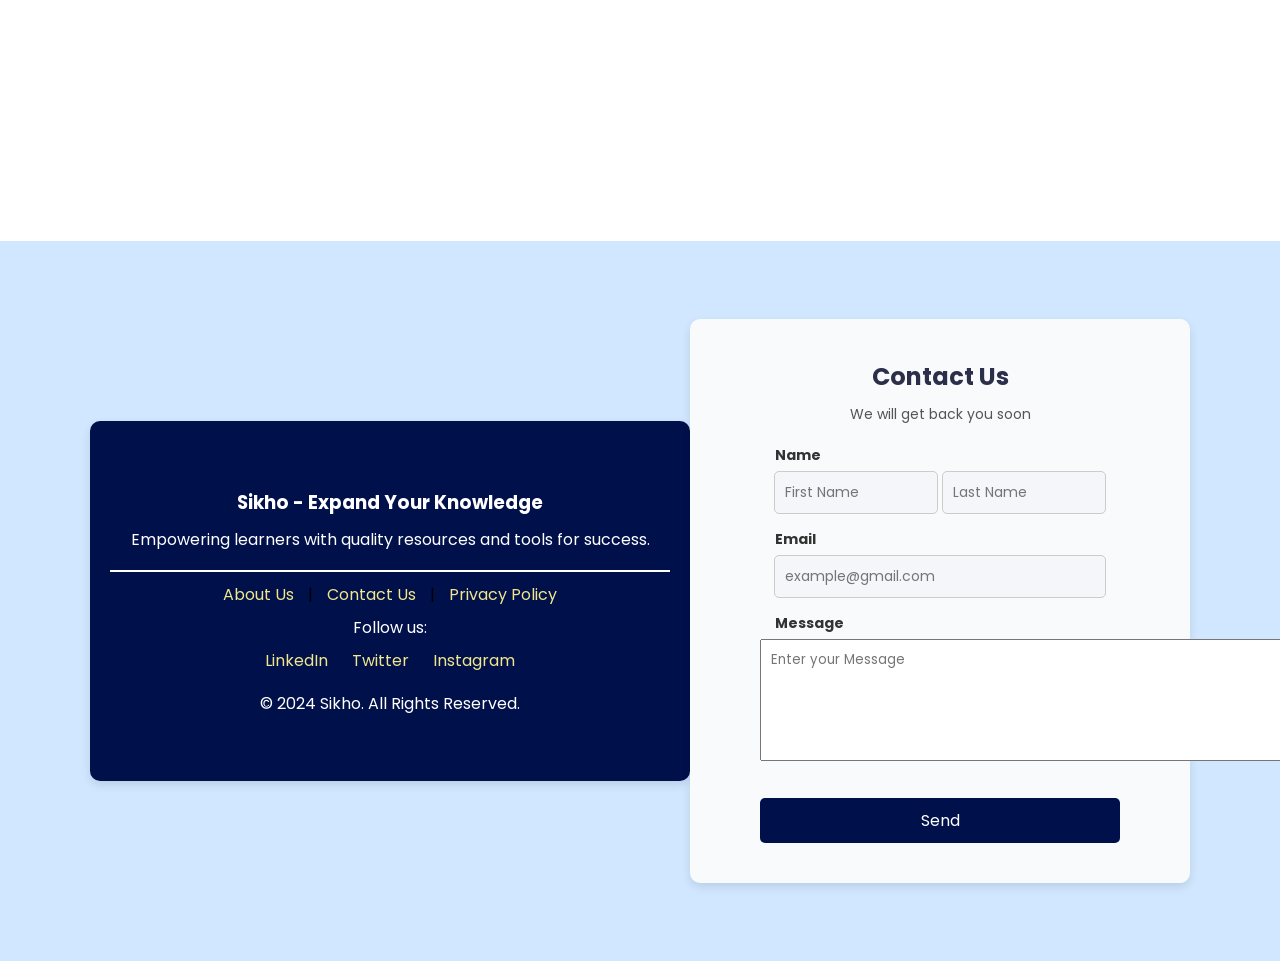
==== commit 52272a78: "Update index.html" ====
--- a/index.html
+++ b/index.html
@@ -169,7 +169,7 @@
                     <h2>JavaScript</h2>
                     <p>The language for building web pages</p>
                     <button class="btn green">Learn JavaScript</button>
-                    <button class="btn black">JavaScript Reference</button>
+                    <button class="btn black">JS Reference</button>
                     <button class="btn pink">Get Certified</button>
                 </div>
                 <div class="animated-border js-animated-border">
